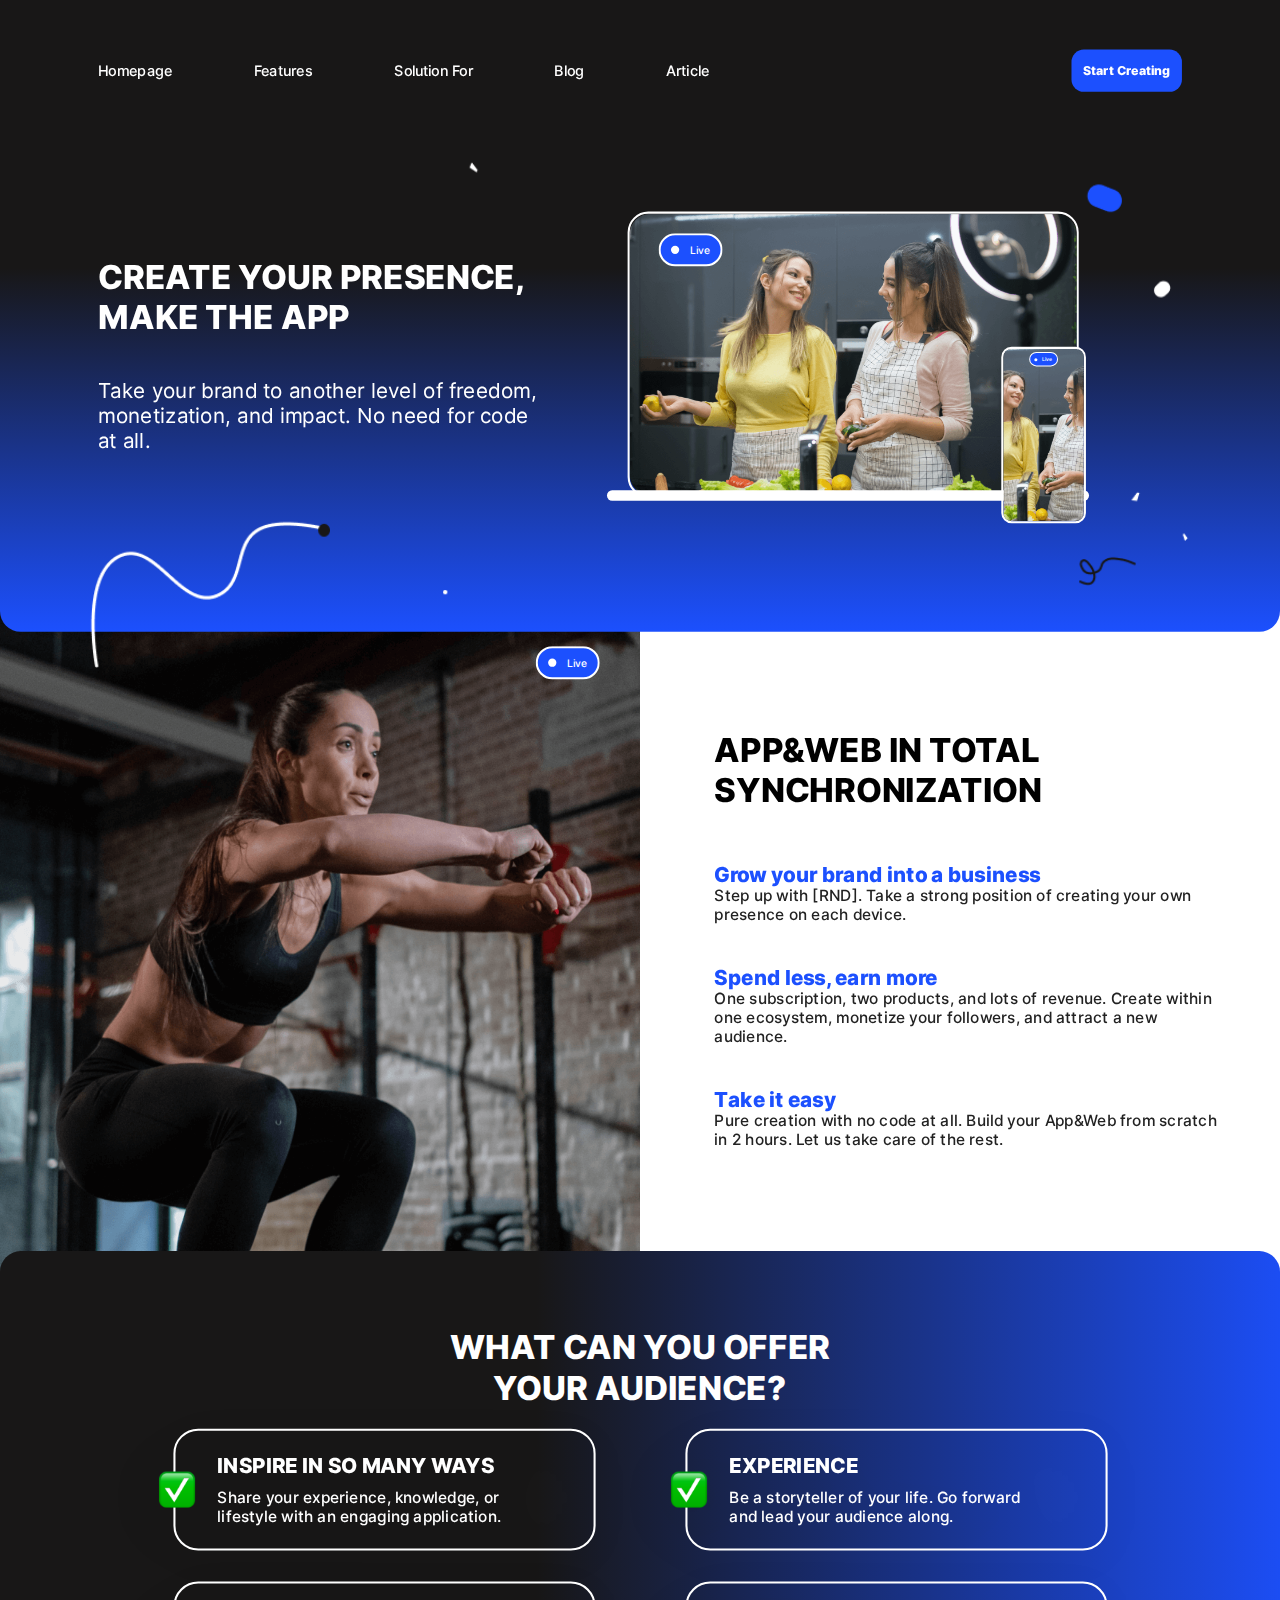
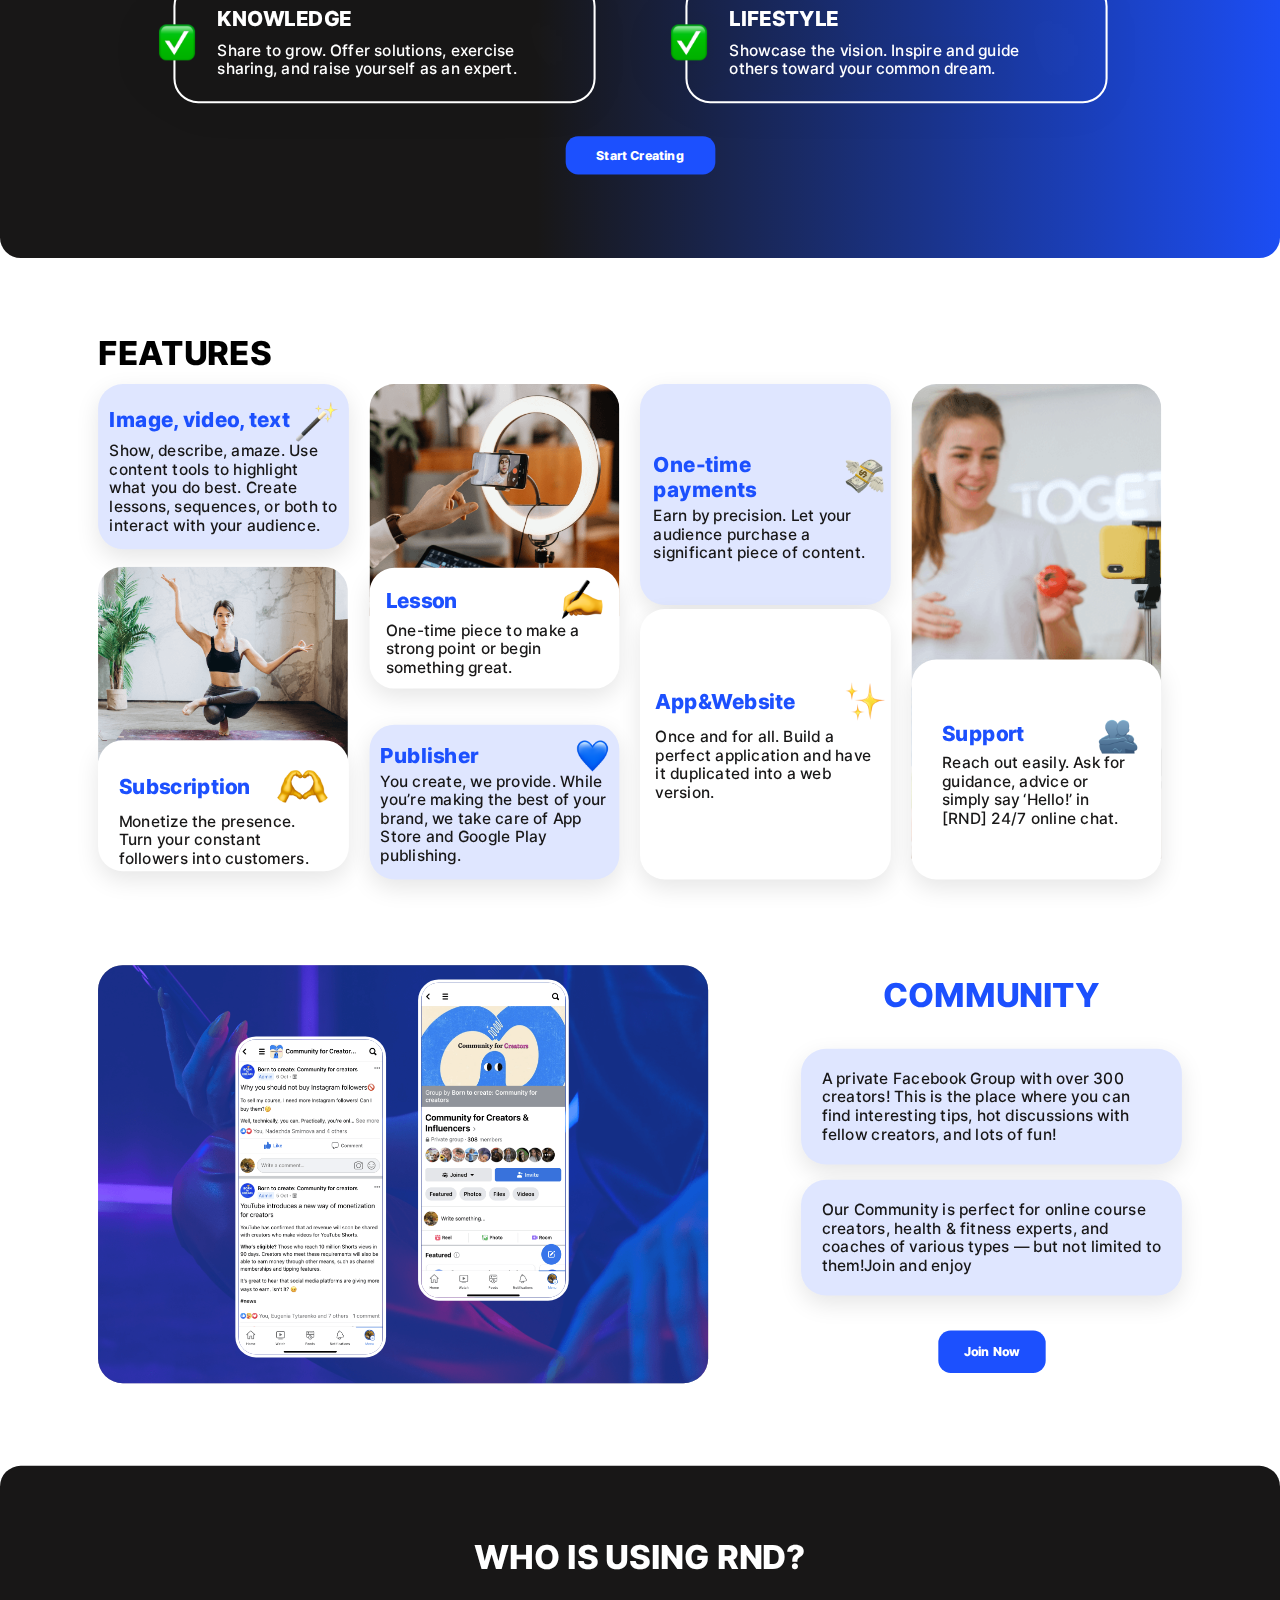
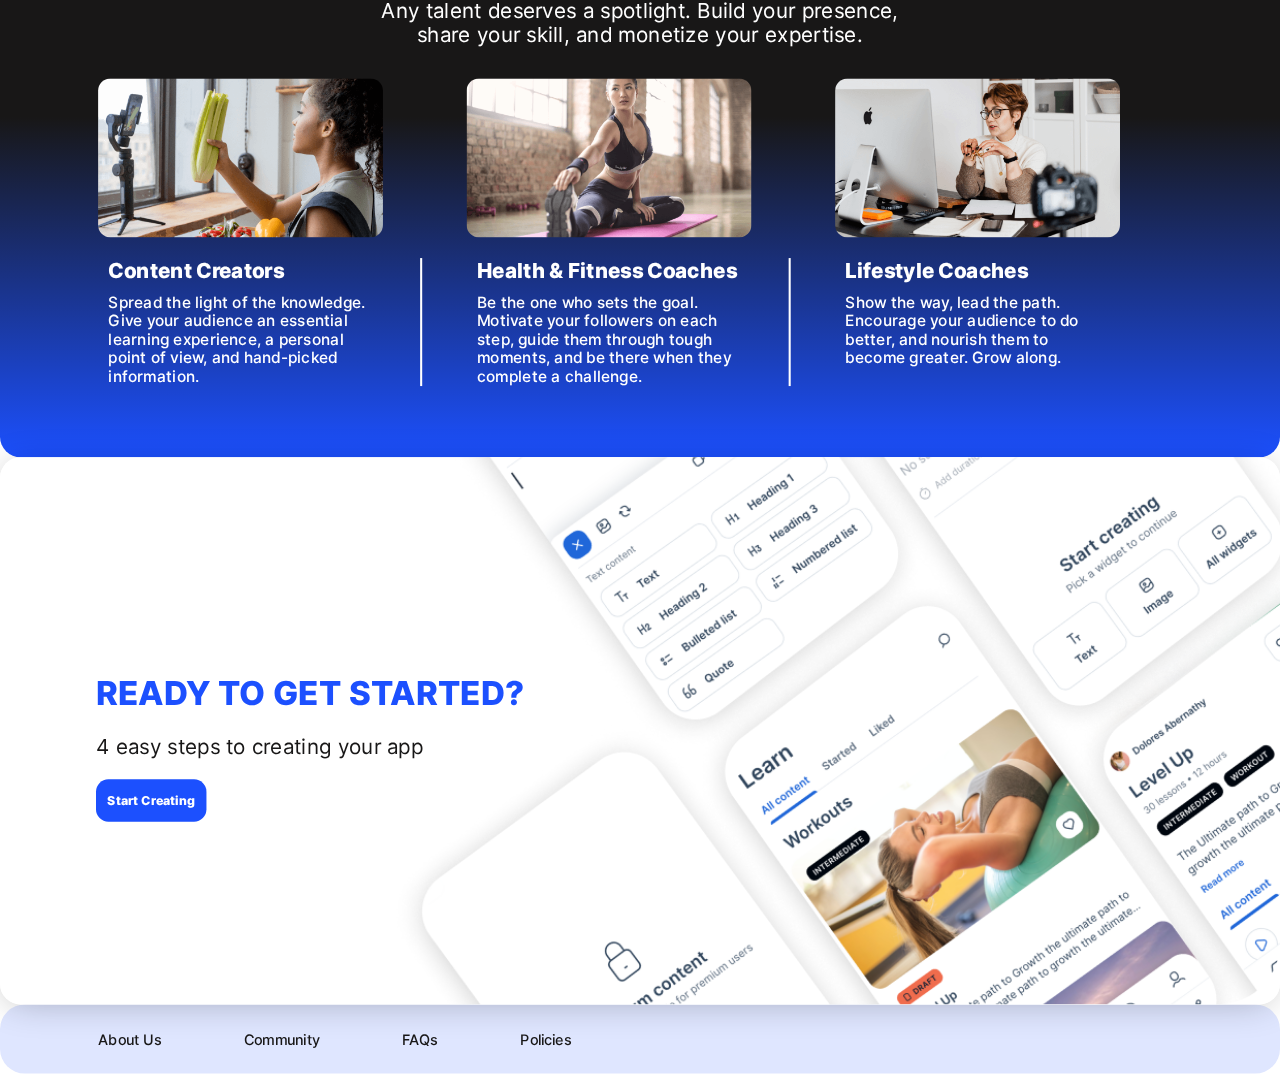
==== index.html @ a5a44b61 "sss" ====
<!DOCTYPE html>
<html lang="en">
<head>
    <meta charset="UTF-8">
    <meta http-equiv="X-UA-Compatible" content="IE=edge">
    <meta name="viewport" content="initial-scale=1, maximum-scale=1, user-scalable=no">
    <link rel="stylesheet" href="style/reset.css">
    <link rel="stylesheet" href="style/style.min.css">
    <title>Create your presence</title>
</head>
<body class="body">
    <div class="wrapper">
        <header>
            <ul>
                <li>
                    <a href="#">Homepage</a>
                </li>
                <li>
                    <a href="appBuilder.html">Features</a>
                </li>
                <li>
                    <a href="#">Solution For</a>
                </li>
                <li>
                    <a href="blog.html">Blog</a>
                </li>
                <li>
                    <a href="article.html">Article</a>
                </li>
            </ul>
            <button>Start Creating</button>
        </header><!--Hader-->

        <div class="bunner">
            <div class="wrapperContainer">
                <div class="bunnerLeft">
                    <h1>Create your presence, make the app</h1>
                    <p>Take your brand to another level
                        of freedom, monetization, and impact. 
                        No need for code at all.
                    </p>
                </div>
                <div class="bunnerRight">
            </div>
                <div class="bunnerRightContainer">
                <div class="containerDesctop">
                        <img src="img/bunnerImgDesctop.png" alt="">
                        <p class="live"><span></span>Live</p>
                </div>
                    <div class="containerMobile">
                        <img src="img/bunnerImgMobile.png" alt="" class="imgMobile">
                        <p class="live"><span></span>Live</p>
                    </div>
                </div>
            </div>
        </div><!--Bunner-->

        <div class="AppWeb">
            <div class="AppWebLeft">
                <img src="img/AppWebImg.png" alt="App&Web in total synchronization">
                <p class="live"><span></span>Live</p>
            </div>
            <div class="AppWebRight">
                <h2>App&Web in total synchronization</h2>
                <div class="AppWebRightContainer">
                    <h3>Grow your brand into a business</h3>
                    <p>Step up with [RND]. Take a strong position
                    of creating your own presence on each device.</p>

                    <h3>Spend less, earn more</h3>
                    <p>One subscription, two products, and lots of revenue. Create within one ecosystem, monetize your followers, and attract a new audience.</p>

                    <h3>Take it easy</h3>
                    <p>Pure creation with no code at all. Build your App&Web from scratch in 2 hours. Let us take care of the rest.</p>
                </div>
            </div>
        </div><!--AppWeb-->

        <div class="offerAudience">
            <div class="wrapperContainer">
                <h2 class="whiteTittle">What can you offer your audience?</h2>
                <div class="offerAudienceContainer">
                    <div class="offerAudienceSection">
                        <h4>Inspire in so many ways</h4>
                        <p>Share your experience, knowledge,
                        or lifestyle with an engaging application.</p>
                    </div>
        
                    <div class="offerAudienceSection">
                        <h4>Experience</h4>
                        <p>Be a storyteller of your life. Go forward
                        and lead your audience along.</p>
                    </div>
        
                    <div class="offerAudienceSection">
                        <h4>Knowledge</h4>
                        <p>Share to grow. Offer solutions, exercise
                        sharing, and raise yourself as an expert.</p>
                    </div>
                    
                    <div class="offerAudienceSection">
                        <h4>Lifestyle</h4>
                        <p>Showcase the vision. Inspire and guide
                            others toward your common dream.</p>
                    </div>
                </div>
                <button class="offerAudienceBtn">Start Creating</button>
            </div>
        </div><!--Offer audience-->

        <div class="features">
            <div class="wrapperContainer">
                <h2>Features</h2>
                <div class="featuresContainer">
                    <div class="featuresSection featuresSection1">
                        <div class="featuresBlockTop">
                            <p>Image, video, text</p>
                            <p>Show, describe, amaze. Use content tools to highlight what you do best. Create lessons, sequences, or both to interact with your audience.</p>
                        </div>
                        <div class="featuresBlockBottom">
                            <img src="img/features1.png" alt="">
                            <div class="featuresBlockBottomText">
                                <p>Subscription</p>
                                <p>Monetize the presence. Turn your constant followers into customers.</p>
                            </div>
                        </div>
                    </div>
                    <div class="featuresSection featuresSection2">
                        <div class="featuresBlockBottom">
                            <img src="img/features2.png" alt="">
                            <div class="featuresBlockBottomText">
                                <p>Lesson</p>
                                <p> One-time piece to make a strong point or begin something great.</p>
                            </div>
                        </div>
                        <div class="featuresBlockTop">
                            <p>Publisher</p>
                            <p> You create, we provide. While you’re making the best of your brand, we take care of App Store and Google Play publishing.</p>
                        </div>
                    </div>
                    <div class="featuresSection featuresSection3">
                        <div class="featuresBlockTop">
                            <p>One-time payments</p>
                            <p>Earn by precision. Let your audience purchase a significant piece of content.</p>
                        </div>
                        <div class="featuresBlockTop">
                            <p>App&Website</p>
                            <p>Once and for all. Build a perfect application and have it duplicated into a web version.</p>
                        </div>
                    </div>
                    <div class="featuresSection featuresSection4">
                        <div class="featuresBlockBottom">
                            <img src="img/features3.png" alt="">
                            <div class="featuresBlockBottomText">
                                <p>Support</p>
                                <p> Reach out easily. Ask for guidance, advice or simply say ‘Hello!’ in [RND] 24/7 online chat.</p>
                            </div>
                        </div>
                    </div>
                </div>
            </div>
        </div><!--Features-->

        <div class="community">
            <div class="wrapperContainer">
                <div class="communityLeft">
                    <img src="img/Maskgroup.png" alt="">
                    <img src="img/Masgroup.png" alt="">
                </div>
                <div class="communityRight">
                    <h2 class="tittleBlue">
                        Community
                    </h2>
                    <p>A private Facebook Group with over 300 creators! This is the place where you can find interesting tips, hot discussions with fellow creators, and lots of fun!</p>
                    <p>Our Community is perfect for online course creators, health & fitness experts, and coaches of various types — but not limited to them!Join and enjoy</p>
                    <button>Join Now</button>
                </div>
            </div>
        </div><!--Community-->

        <div class="whoUsing">
            <div class="wrapperContainer">
                <h2 class="tittleWhite">Who is using RnD?</h2>
                <p>Any talent deserves a spotlight. Build your presence,
                    share your skill, and monetize your expertise.</p>
                <div class="whoUsingContainer">
                    <div class="whoUsingSection">
                        <img src="img/whoUsing1.png" alt="">
                        <div class="whoUsingSectionText">
                            <h5>Content Creators</h5>
                            <p>Spread the light of the knowledge. Give your audience an essential learning experience,  a personal point of view, and hand-picked information.</p>
                        </div>
                    </div>
        
                    <div class="whoUsingSection">
                        <img src="img/whoUsing2.png" alt="">
                        <div class="whoUsingSectionText">
                            <h5>Health & Fitness Coaches</h5>
                            <p> Be the one who sets the goal. Motivate your followers on each step, guide them through tough moments, and be there when they complete a challenge.</p>
                        </div>
                    </div>
        
                    <div class="whoUsingSection">
                        <img src="img/whoUsing3.png" alt="">
                        <div class="whoUsingSectionText">
                            <h5>Lifestyle Coaches</h5>
                            <p>Show the way, lead the path. Encourage your audience to do better, and nourish them to become greater. Grow along.</p>
                        </div>
                    </div>
                </div>
            </div>
        </div><!--Who using-->

        <div class="started">
            <div class="startedLeft">
                <h2 class="tittleBlue">Ready to get started?</h2>
                <p>4 easy steps to creating your app</p>
                <button class="startedBtn">Start Creating</button>
            </div>
            <div class="startedRight">
                <img src="img/startedBacground.png" alt="">
            </div>
        </div><!--Started-->
        
        <footer class="footer">
            <div class="wrapperContainer">
                <ul>
                    <li>
                        <a href="#">About Us</a>
                    </li>
                    <li>
                        <a href="#">Community</a>
                    </li>
                    <li>
                        <a href="#">FAQs</a>
                    </li>
                    <li>
                        <a href="#">Policies</a>
                    </li>
                </ul>
            </div>
        </footer><!--Footer-->
    </div>


    <script src="https://cdnjs.cloudflare.com/ajax/libs/jquery/3.6.0/jquery.min.js" ></script>
    <script>
        if ($(window).width() > 768) {
            $(window).resize(function () {
                calculateNewScale();
            });
            calculateNewScale();
            function calculateNewScale() {
                var percentageOn1 = $(window).width() / 1240;
                $(".wrapper").css({
                    "-moz-transform": "scale(" + percentageOn1 + ")",
                    "-webkit-transform": "scale(" + percentageOn1 + ")",
                    transform: "scale(" + percentageOn1 + ")",
                    "transform-origin": "left top",
                });
            }
        }

        if ($(window).width() < 768) {
        $(window).resize(function () {
            calculateNewScale();
        });
        calculateNewScale();
        function calculateNewScale() {
            var percentageOn1 = $(window).width() / 768;
            $(".wrapper").css({
                "-moz-transform": "scale(" + percentageOn1 + ")",
                "-webkit-transform": "scale(" + percentageOn1 + ")",
                transform: "scale(" + percentageOn1 + ")",
                "transform-origin": "left top",
            });
        }
        }
    </script>
</body>
</html>
---- style/style.min.css ----
.blogBunnerTittle .blogBunnerTittleContainer,.bunnerArticle .wrapperContainer .bunnerArticleBtn,.community .wrapperContainer,.footer ul,.footerBlog ul,.footerBuilder ul,.headerBuilder,.headerBuilder ul,header,header ul{align-items:center;display:flex}.bodyActive,.started{overflow:hidden}@font-face{font-family:Inter-Regular;src:url("../fonts/Inter-Regular.woff") format("woff"),url("../fonts/Inter-Regular.woff2") format("woff2"),url("../fonts/Inter-Regular.otf") format("opentype");font-weight:400;font-style:normal}@font-face{font-family:Inter-Medium;src:url("../fonts/Inter-Medium.woff") format("woff"),url("../fonts/Inter-Medium.woff2") format("woff2"),url("../fonts/Inter-Medium.otf") format("opentype");font-weight:500;font-style:normal}@font-face{font-family:Inter-ExtraBold;src:url("../fonts/Inter-ExtraBold.woff") format("woff"),url("../fonts/Inter-ExtraBold.woff2") format("woff2"),url("../fonts/Inter-ExtraBold.otf") format("opentype");font-weight:800;font-style:normal}.wrapper{width:1240px;height:1240px;position:relative}.wrapperContainer{max-width:1050px;margin:0 auto}.footer{padding:25px 0;width:100%;background:#dfe6ff;border-radius:24px;box-sizing:border-box}.footer ul li,.footerBuilder ul li,.headerBuilder ul li,header ul li{margin-right:79px}.footer ul li a,.footerBuilder ul li a{font-family:Inter-Medium;font-size:14px;line-height:17px;color:#181717;text-decoration:none}.headerBuilder,header{position:absolute;top:48px;left:50%;transform:translateX(-50%);justify-content:space-between;z-index:20;width:1050px;max-width:1050px;min-width:1050px}.alsoLikeContainer .alsoLikeSection:last-child,.blogBunnerBottomContainerBtn button:last-child,.blogHeader .wrapperContainer ul li:last-child,.bunnerArticle .wrapperContainer .bunnerArticleBtn button:last-child,.headerArticle .wrapperContainer ul li:last-child,.headerBuilder ul li:last-child,.letUsContainer .letUsSection:last-child,.technologyConatiner:last-child,header ul li:last-child{margin-right:0}.blogHeader .wrapperContainer ul li a,.headerArticle .wrapperContainer ul li a,.headerBuilder ul li a,header ul li a{font-family:Inter-Medium;font-size:14px;line-height:17px;color:#fff;text-decoration:none}.headerBuilder button,header button{font-family:Inter-ExtraBold;font-size:12px;line-height:15px;color:#fff;background:#1c50fe;border-radius:12px;padding:13px 11px;border:none}.bunner{padding:205px 0 130px;box-sizing:border-box;background:linear-gradient(180deg,#181717 42.47%,#1c50fe 100%);border-radius:0 0 20px 20px;position:relative}.bunner .wrapperContainer{display:flex;align-items:center;justify-content:space-between;position:relative;z-index:2}.bunner::after{content:"";background:url(../img/Frame.png) center/contain no-repeat;position:absolute;top:157px;left:0;width:100%;height:80%;z-index:1}h1{font-family:Inter-ExtraBold;font-size:32px;line-height:39px;text-transform:uppercase;color:#fff;margin-bottom:40px}.bunnerLeft{width:100%}.bunnerLeft p{font-family:Inter-Regular;font-size:20px;line-height:24px;color:#fff}.bunnerRight{width:40%}.bunnerRightContainer{position:relative;border:2px solid #fff;border-radius:20px;left:-100px}.bunnerRightContainer .containerDesctop{height:100%;width:433px}.bunnerRightContainer .containerDesctop img{max-width:100%;min-width:100%;border-radius:20px}.bunnerRightContainer .containerDesctop .live{position:absolute;top:19px;left:28px;background:#1c50fe;border:2px solid #fff;border-radius:18px;padding:8px 10px;display:flex;align-items:center;font-family:Inter-Medium;font-size:10px;line-height:12px;color:#fff}.AppWeb .AppWebLeft .live span,.bunnerRightContainer .containerDesctop .live span{display:flex;width:8px;height:8px;border-radius:50%;background:#fff;cursor:pointer;box-shadow:0 0 0 rgba(255,255,255,.9);-webkit-animation:2s infinite pulse;animation:2s infinite pulse;margin-right:10px}.AppWeb .AppWebLeft::after,.bunnerRightContainer .containerDesctop::after{content:"";position:absolute;left:-5%;bottom:-5px;width:467px;height:10px;background:#fff;border-radius:20px;display:flex}.AppWeb .AppWebLeft .live,.containerMobile .live{background:#1c50fe;display:flex;font-family:Inter-Medium;color:#fff;position:absolute}@-webkit-keyframes pulse{0%{-webkit-box-shadow:0 0 0 0 rgba(255,255,255,.9)}70%{-webkit-box-shadow:0 0 0 10px rgba(255,255,255,0)}100%{-webkit-box-shadow:0 0 0 0 rgba(255,255,255,0)}}@keyframes pulse{0%{box-shadow:0 0 0 0 rgba(255,255,255,.9)}70%{box-shadow:0 0 0 10px rgba(255,255,255,0)}100%{box-shadow:0 0 0 0 rgba(255,255,255,0)}}.containerMobile{border-radius:18px;position:absolute;bottom:-3vh;right:-2%}.containerMobile img{width:78px;height:167px;border:2px solid #fff;border-radius:10px}.containerMobile .live{top:5px;left:50%;transform:translateX(-50%);border:1px solid #fff;border-radius:8px;padding:3px 4px;align-items:center;font-size:5px;line-height:6px}.containerMobile .live span{display:flex;width:3px;height:3px;border-radius:50%;background:#fff;cursor:pointer;box-shadow:0 0 0 rgba(255,255,255,.9);-webkit-animation:2s infinite pulse;animation:2s infinite pulse;margin-right:5px}.AppWeb .AppWebRight h2,.offerAudience .whiteTittle{font-size:32px;line-height:39px;text-transform:uppercase}.AppWeb{display:flex;align-items:flex-start;position:relative;top:-20px;z-index:-1;height:600px}.AppWeb .AppWebLeft{width:50%;position:relative}.AppWeb .AppWebLeft img{height:900px;max-width:100%}.AppWeb .AppWebLeft .live{top:34px;right:39px;border:2px solid #fff;border-radius:18px;padding:8px 10px;align-items:center;font-size:10px;line-height:12px}.AppWeb .AppWebRight{width:50%;padding:115px 50px 80px 72px;box-sizing:border-box;max-width:100%}.AppWeb .AppWebRight h2{font-family:Inter-ExtraBold;color:#000;margin-bottom:50px}.AppWeb .AppWebRight .AppWebRightContainer h3{font-family:Inter-ExtraBold;color:#1c50fe;font-size:20px;line-height:24px;margin-bottom:0}.AppWeb .AppWebRight .AppWebRightContainer p{font-family:Inter-Medium;font-size:15px;line-height:18px;margin-bottom:40px}.offerAudience{background:linear-gradient(90deg,#181717 41.9%,#1c50fe 102.81%);border-radius:20px;position:relative;z-index:1;padding:74px 0 81px;box-sizing:border-box;margin-bottom:73px}.bunnerArticle .wrapperContainer,.bunnerBuilder .wrapperContainer,.offerAudience .wrapperContainer,.whoUsing .wrapperContainer{display:flex;flex-direction:column;align-items:center}.offerAudience .whiteTittle{font-family:Inter-ExtraBold;text-align:center;color:#fff;margin-bottom:20px;max-width:40%}.offerAudienceContainer{display:flex;align-items:center;justify-content:space-between;flex-wrap:wrap;max-width:905px;margin-bottom:32px}.offerAudienceContainer .offerAudienceSection{max-width:409px;border:2px solid #fff;filter:drop-shadow(0px 8px 23px rgba(0, 0, 0, .1));border-radius:24px;padding:22px 67px 22px 41px;box-sizing:border-box;margin-bottom:30px;position:relative}.offerAudienceContainer .offerAudienceSection h4{font-family:Inter-ExtraBold;font-size:20px;line-height:24px;text-transform:uppercase;color:#fff;margin-bottom:10px}.offerAudienceContainer .offerAudienceSection p{font-family:Inter-Medium;font-size:15px;line-height:18px;color:#fff}.offerAudienceContainer .offerAudienceSection::after{content:"";background:url(../img/icon.png) 0 0/contain no-repeat;width:35px;height:35px;position:absolute;left:-16px;top:50%;transform:translateY(-50%)}.articleFlexRight ul li:last-child,.customizationRight p:last-child,.offerAudienceContainer .offerAudienceSection:nth-of-type(3),.offerAudienceContainer .offerAudienceSection:nth-of-type(4),.paymentLeftContainer p:last-child{margin-bottom:0}.offerAudienceBtn{background:#1c50fe;border-radius:12px;margin:0 auto;padding:11px 30px;font-size:12px;line-height:15px;color:#fff;font-family:Inter-ExtraBold;border:none}.communityRight .tittleBlue,.features h2,.whoUsing .wrapperContainer .tittleWhite{font-size:32px;line-height:39px;text-transform:uppercase}.featuresSection1 .featuresBlockTop,.featuresSection2 .featuresBlockTop{padding:14px 9px 14px 11px;border-radius:24px}.features h2{font-family:Inter-ExtraBold;color:#000;margin-bottom:10px}.featuresContainer{display:flex;align-items:flex-start;justify-content:space-between;height:480px}.customizationRight h3,.featuresSection .featuresBlockTop p:first-of-type,.paymentLeftContainer h3{font-family:Inter-ExtraBold;font-size:20px;line-height:24px;color:#1c50fe}.bunnerBuilder .wrapperContainer .bunnerPosition .bunnerPositionContainer p,.communityRight p,.featuresSection .featuresBlockTop p:nth-of-type(2),.featuresSection1 .featuresBlockBottom .featuresBlockBottomText p:nth-of-type(2),.featuresSection2 .featuresBlockBottom .featuresBlockBottomText p:nth-of-type(2),.featuresSection4 .featuresBlockBottom .featuresBlockBottomText p:nth-of-type(2){font-family:Inter-Medium;font-size:15px;line-height:18px;color:#181717}.featuresSection1{display:flex;flex-direction:column;width:24%;margin-right:20px;min-height:460px;height:100%}.featuresSection1 .featuresBlockTop{background:#dfe6ff;box-shadow:0 8px 23px rgba(0,0,0,.1);margin-bottom:17px}.featuresSection1 .featuresBlockTop p:first-of-type,.featuresSection2 .featuresBlockTop p:first-of-type{display:flex;align-items:center;justify-content:space-between}.featuresSection1 .featuresBlockTop p:first-of-type:after{content:"";background:url(../img/image1.png) 0 0/contain no-repeat;width:43px;height:42px}.alsoLike,.featuresSection1 .featuresBlockBottom{position:relative}.featuresSection1 .featuresBlockBottom img,.featuresSection2 .featuresBlockBottom img{max-width:100%;height:100%;-o-object-fit:cover;object-fit:cover;border-radius:24px 24px 0 0}.featuresSection1 .featuresBlockBottom .featuresBlockBottomText{padding:20px 20px 3px;background:#fff;box-shadow:0 8px 23px rgba(0,0,0,.1);border-radius:24px;position:absolute;bottom:-107px;left:0;z-index:1}.featuresSection1 .featuresBlockBottom .featuresBlockBottomText p:first-of-type,.featuresSection2 .featuresBlockBottom .featuresBlockBottomText p:first-of-type,.featuresSection4 .featuresBlockBottom .featuresBlockBottomText p:first-of-type{font-family:Inter-ExtraBold;font-size:20px;line-height:24px;color:#1c50fe;display:flex;justify-content:space-between;align-items:center}.featuresSection1 .featuresBlockBottom .featuresBlockBottomText p:first-of-type::after{content:"";background:url(../img/image2.png) 0 0/contain no-repeat;width:50px;height:50px}.featuresSection2,.featuresSection3,.featuresSection4{display:flex;flex-direction:column;justify-content:inherit;width:24%;margin-right:20px;min-height:460px;height:100%}.featuresSection2 .featuresBlockBottom{position:relative;margin-bottom:17px}.featuresSection2 .featuresBlockBottom .featuresBlockBottomText{padding:11px 16px;background:#fff;box-shadow:0 8px 23px rgba(0,0,0,.1);border-radius:24px;position:absolute;bottom:-70px;left:0;z-index:1}.communityRight p,.featuresSection2 .featuresBlockTop,.featuresSection3 .featuresBlockTop:first-of-type{background:#dfe6ff;box-shadow:0 8px 23px rgba(0,0,0,.1)}.featuresSection2 .featuresBlockBottom .featuresBlockBottomText p:first-of-type::after{content:"";background:url(../img/image3.png) 0 0/contain no-repeat;width:40px;height:41px}.featuresSection2 .featuresBlockTop p:first-of-type::after{content:"";background:url(../img/image4.png) 0 0/contain no-repeat;width:33px;height:32px}.featuresSection3 .featuresBlockTop:first-of-type{padding:66px 7px 36px 13px;border-radius:24px}.featuresSection3 .featuresBlockTop:first-of-type p,.featuresSection3 .featuresBlockTop:nth-of-type(2) p{display:flex;justify-content:space-between;align-items:center;margin-bottom:5px}.featuresSection3 .featuresBlockTop:first-of-type p:nth-of-type(1)::after{content:"";background:url(../img/image5.png) 0 0/contain no-repeat;width:39px;height:39px}.featuresSection3 .featuresBlockTop:nth-of-type(2){padding:69px 5px 70px 15px;background:#fff;box-shadow:0 8px 23px rgba(0,0,0,.1);border-radius:24px}.featuresSection3 .featuresBlockTop:nth-of-type(2) p:first-of-type::after{content:"";background:url(../img/image6.png) 0 0/contain no-repeat;width:40px;height:41px}.featuresSection4 .featuresBlockBottom{position:relative;min-height:460px;margin-bottom:17px}.featuresSection4 .featuresBlockBottom img{min-height:360px;max-width:100%;height:100%;-o-object-fit:cover;object-fit:cover;border-radius:24px 24px 0 0}.featuresSection4 .featuresBlockBottom .featuresBlockBottomText{padding:53px 23px 50px 30px;background:#fff;box-shadow:0 8px 23px rgba(0,0,0,.1);border-radius:24px;position:absolute;bottom:-20px;left:0;z-index:1}.featuresSection4 .featuresBlockBottom .featuresBlockBottomText p:first-of-type::after{content:"";background:url(../img/image7.png) 0 0/contain no-repeat;width:38px;height:38px}.community{margin-top:83px;margin-bottom:80px}.community .wrapperContainer .communityLeft{width:591px;background:url(../img/img.png) center/cover no-repeat;height:405px;position:relative;border-radius:24px;margin-right:90px}.community .wrapperContainer .communityLeft::after{content:"";border-radius:24px;background:rgba(28,80,254,.5);position:absolute;left:0;right:0;top:0;bottom:0;width:100%;height:100%;z-index:0}.community .wrapperContainer .communityLeft img{position:absolute;width:140px;height:305px;border:3px solid #fff;border-radius:20px;z-index:1}.community .wrapperContainer .communityLeft img:first-of-type{left:133px;bottom:25px}.community .wrapperContainer .communityLeft img:nth-of-type(2){left:310px;bottom:80px}.communityRight{width:369px;display:flex;flex-direction:column;align-items:center}.communityRight .tittleBlue{font-family:Inter-ExtraBold;color:#1c50fe;margin-bottom:32px;text-align:center}.communityRight p{border-radius:24px;padding:20px}.communityRight p:first-of-type{margin-bottom:15px}.communityRight button{margin-top:34px;font-family:Inter-ExtraBold;background:#1c50fe;border-radius:12px;padding:13px 25px;font-size:12px;line-height:15px;color:#fff;border:none}.whoUsing{padding:69px 83px;background:linear-gradient(180deg,#181717 42.47%,#1c50fe 100%);border-radius:20px}.whoUsing .wrapperContainer .tittleWhite{font-family:Inter-ExtraBold;text-align:center;color:#fff;margin-bottom:20px}.whoUsing .wrapperContainer p{font-family:Inter-Regular;font-size:20px;line-height:24px;text-align:center;color:#fff;width:50%}.whoUsingContainer{margin-top:30px;display:flex;max-width:100%;align-items:baseline;justify-content:space-between}.whoUsingContainer .whoUsingSection:nth-of-type(3) .whoUsingSectionText{border:none}.whoUsingContainer .whoUsingSection{width:32%}.whoUsingContainer .whoUsingSection .whoUsingSectionText{border-right:2px solid #fff;display:flex;flex-direction:column;align-items:flex-start;width:93%}.whoUsingContainer .whoUsingSection img{max-width:276px;width:100%;border-radius:12px;margin-bottom:20px}.whoUsingContainer .whoUsingSection h5{font-family:Inter-ExtraBold;padding-left:10px;font-size:20px;line-height:24px;color:#fff;margin-bottom:10px}.whoUsingContainer .whoUsingSection p{font-family:Inter-Medium;padding-left:10px;font-size:15px;line-height:18px;color:#fff;text-align:left;width:80%}@media (max-width:768px){.wrapper{width:768px;height:768px}.wrapper .wrapperContainer{max-width:90%;margin:0 auto}.footer ul li{margin-right:30px}.footer ul li a{font-size:32px;line-height:39px}header{width:100%;max-width:90%;min-width:90%}header ul li{margin-right:20px}header ul li a{font-size:22px;line-height:25px}.bunner .wrapperContainer .bunnerLeft p,.whoUsing .wrapperContainer p,h1{width:80%}.bunner{padding:150px 0}.bunner .wrapperContainer,.community,.offerAudienceContainer,.whoUsingContainer{flex-direction:column}.bunner .wrapperContainer .bunnerLeft{text-align:center;display:flex;flex-direction:column;align-items:center}h1{text-align:center}.bunnerRightContainer{top:50px;left:0}.AppWebLeft{display:none}.AppWebRight{background:url(../img/AppWebImg.png) top/cover no-repeat;width:100%!important;padding-bottom:100px}.AppWebRight h2{color:#fff}.AppWebRightContainer{background:rgba(255,255,255,.5);padding:16px;border-radius:36px;margin:0 auto 50px}.AppWeb{height:-webkit-max-content;height:-moz-max-content;height:max-content}.offerAudienceContainer .offerAudienceSection{max-width:100%;min-width:100%}.offerAudience{top:-50px;margin-bottom:0}.offerAudience .whiteTittle{max-width:80%}.offerAudienceContainer .offerAudienceSection:nth-of-type(3){margin-bottom:30px}.featuresContainer{flex-wrap:wrap;height:100%}.featuresContainer .featuresSection{width:45%}.featuresContainer .featuresSection1 .featuresBlockBottom .featuresBlockBottomText{bottom:-30px}.featuresContainer .featuresSection1 .featuresBlockBottom img,.featuresContainer .featuresSection2 .featuresBlockBottom img,.featuresContainer .featuresSection4 .featuresBlockBottom img{border-radius:24px}.featuresContainer .featuresSection2 .featuresBlockBottom .featuresBlockBottomText,.featuresContainer .featuresSection4 .featuresBlockBottom .featuresBlockBottomText{bottom:0}.featuresContainer .featuresSection2{min-height:420px}.communityLeft{width:100%!important;margin-right:15px}.communityRight{width:100%}.community .wrapperContainer .communityLeft img{width:100px;height:200px}.community .wrapperContainer .communityLeft img:first-of-type{left:15px;bottom:25px}.community .wrapperContainer .communityLeft img:nth-of-type(2){left:180px;bottom:175px}.whoUsing{padding:50px 0}.whoUsingContainer .whoUsingSection{width:100%;margin-bottom:32px;text-align:center}.whoUsingContainer .whoUsingSection .whoUsingSectionText{width:100%;text-align:center;align-items:center;border-right:none}}.started{display:flex;align-items:center;width:100%;max-width:100%;background:linear-gradient(180deg,#fff 0,#fff 100%);border-radius:20px;box-shadow:-1px 3px 36px -8px rgba(0,0,0,.3);position:relative}.blogBunner .wrapperContainer,.blogBunnerTittle,.startedLeft,.technology .wrapperContainer{flex-direction:column;display:flex}.startedLeft{padding:209px 0 177px 93px;width:50%;box-sizing:border-box;position:relative;z-index:2}.startedLeft h2{font-family:Inter-ExtraBold;font-size:32px;line-height:39px;text-transform:uppercase;color:#1c50fe;margin-bottom:20px}.startedLeft p{font-size:20px;line-height:24px;color:#181717;font-family:Inter-Regular;margin-bottom:20px}.startedLeft button{font-family:Inter-ExtraBold;font-size:12px;line-height:15px;color:#fff;background:#1c50fe;border-radius:12px;padding:13px 11px;border:none;width:-webkit-max-content;width:-moz-max-content;width:max-content}.startedRight{width:50%;min-height:100%;position:absolute;bottom:0;left:0;z-index:1}.startedRight img{-o-object-fit:cover;object-fit:cover;-o-object-position:center;object-position:center}@media (max-width:768px){.startedLeft{padding:100px 0 100px 30px;width:100%}.startedRight{left:-50%;opacity:.5}}.blogHeader,.headerArticle{background:0 0}.blogHeader .wrapperContainer,.headerArticle .wrapperContainer{display:flex;align-items:center;justify-content:space-between;position:absolute;left:50%;top:27px;transform:translateX(-50%);width:100%}.blogBunner .wrapperContainer .blogBunnerTop,.blogHeader .wrapperContainer ul,.headerArticle .wrapperContainer ul{display:flex}.blogHeader .wrapperContainer ul li,.headerArticle .wrapperContainer ul li{margin-right:65px}.blogHeader .wrapperContainer button,.headerArticle .wrapperContainer button{font-family:Inter-ExtraBold;font-size:12px;line-height:15px;color:#fff;background:#181717;border-radius:12px;padding:13px 11px;border:none}.blogBunner{background:#1c50fe;padding-top:140px;padding-bottom:75px}.blogBunner .wrapperContainer .blogBunnerTop .blogBunnerTittle{width:49%;margin-right:27px;display:flex;flex-direction:column}.blogBunner .wrapperContainer .blogBunnerTop>img{width:49%;max-width:100%}.blogBunnerTittle h1{font-family:Inter-ExtraBold;font-size:55px;line-height:99%;text-transform:uppercase;color:#dfe6ff}.blogBunnerTittle p{font-family:Inter-Regular;font-size:20px;line-height:24px;color:#fff;margin-bottom:22px}.blogBunnerTittle .blogBunnerTittleContainer p{font-family:Inter-Medium;font-size:15px;line-height:18px;color:#fff;margin-bottom:0}.blogBunnerTittle .blogBunnerTittleContainer p:nth-of-type(2){margin-left:auto}.chat{border:none;background:0 0;font-size:15px;line-height:18px;color:#fff;display:flex;align-items:center;margin-left:10px}.chat::before{content:"";background:url(../img/chat.png) center/contain no-repeat;width:19px;height:19px;display:flex;margin-right:5px}.blogBunnerBottom{display:flex;align-items:center;margin-top:57px}.blogBunnerBottom p{font-family:Inter-Medium;font-size:20px;line-height:24px;color:#dfe6ff;margin-right:150px;padding:10px 0 10px 10px;border-left:2px solid #dfe6ff;width:5%}.blogBunnerBottomContainerBtn button,.bunnerArticle .wrapperContainer .bunnerArticleBtn button{font-family:Inter-Medium;font-size:20px;line-height:24px;color:#fff;border:2px solid #fff;border-radius:12px;padding:12px 26px;margin-right:18px;background:0 0}.blogBunnerBottomContainerBtn button:hover,.bunnerArticle .wrapperContainer .bunnerArticleBtn button:hover{background:#181717;border:2px solid #181717}.technology{margin-top:75px}.tourism{margin-top:140px}.technologyTittleContainer{display:flex;justify-content:space-between;align-items:flex-end}.technologyTittleContainer h2{font-family:Inter-ExtraBold;font-size:61px;line-height:99%;text-transform:uppercase;color:#1c50fe}.technologyTittleContainer button{font-family:Inter-Medium;font-size:20px;line-height:24px;color:#181717;background:0 0;border:none;display:flex;align-items:center}.mainArticleTop .wrapperContainer .breadCrumbs a:nth-of-type(2),.technologyTittleContainer button svg{margin-left:5px}.technologyContant{margin-top:40px;display:flex}.technologyConatiner{width:349px;margin-right:43px}.technologyConatiner img{max-width:100%;margin-bottom:30px}.mainArticleCenter .wrapperContainer h3,.technologyConatiner h3{font-family:Inter-ExtraBold;font-size:25px;line-height:30px;color:#181717;margin-bottom:20px}.mainArticleCenter .wrapperContainer .mainArticleCenterFlex .mainContainer p,.technologyConatiner p{font-family:Inter-Regular;font-size:20px;line-height:24px;color:#181717}.technologyConatinerText{margin-top:30px}.technologyConatinerText p{font-family:Inter-Medium;font-size:15px;line-height:18px;color:#181717;margin-bottom:10px}.technologyConatinerText .chat{color:#181717;margin-left:0}.blogForm{background:#dfe6ff;padding:75px 0;margin-top:70px}.blogForm .wrapperContainer{max-width:666px;margin:0 auto}.blogForm .wrapperContainer h2{font-family:Inter-ExtraBold;font-size:61px;line-height:99%;text-align:center;text-transform:uppercase;color:#181717;margin-bottom:40px}.blogForm .wrapperContainer form{width:100%;height:52px;display:flex;position:relative}.blogForm .wrapperContainer form input{background:#f3f3f1;border-radius:12px 13px 13px 12px;height:52px;font-size:20px;line-height:24px;color:#b5b0b0;padding-left:28px;border:none;width:100%}.blogForm .wrapperContainer form input:nth-of-type(2){position:absolute;top:1px;right:0;background:#1c50fe;border-radius:12px;width:210px;height:52px;font-size:20px;line-height:24px;display:flex;align-items:center;justify-content:center;color:#f5f2e1;padding-left:0}.blogForm .wrapperContainer form input::-moz-placeholder{font-size:20px;line-height:24px;color:#b5b0b0}.blogForm .wrapperContainer form input:-ms-input-placeholder{font-size:20px;line-height:24px;color:#b5b0b0}.blogForm .wrapperContainer form input::placeholder{font-size:20px;line-height:24px;color:#b5b0b0}.footerBlog{background:#181717;padding:52px 0}.footerBlog ul li{margin-right:41px}.footerBlog ul li a{font-family:Inter-Regular;font-size:20px;line-height:24px;color:#fff;text-decoration:none}@media (max-width:576px){.footer{height:100px;padding:16px}.AppWeb .AppWebRight .AppWebRightContainer h3,.headerBuilder button,.offerAudienceContainer .offerAudienceSection h4,header button{font-size:28px;line-height:32px}.containerMobile{bottom:-2vh;right:-4%}.containerMobile img{max-width:100%;min-width:100%}h1{font-size:40px}.containerDesctop .live{font-size:14px;padding:10px}.containerDesctop .live span{margin-right:10px}.AppWeb .AppWebLeft{height:100%;min-height:100%;opacity:1}.AppWeb .AppWebRight{padding:100px 2vw}.AppWeb .AppWebRight h2{font-size:30px;line-height:35px;color:#fff}.AppWeb .AppWebRight .AppWebRightContainer p{font-size:20px;line-height:24px;color:#fff}.offerAudience{padding:50px 25px!important}.communityRight .tittleBlue,.offerAudience .whiteTittle,.startedLeft h2,.whoUsing .tittleWhite{font-size:30px;line-height:35px}.offerAudienceContainer{margin-bottom:20px}.offerAudienceContainer .offerAudienceSection{padding:20px 20px 20px 40px!important}.offerAudienceContainer .offerAudienceSection p,.whoUsing>p{font-size:20px;line-height:24px}.communityRight button,.offerAudienceBtn{padding:23px;font-size:25px;line-height:30px}.offerAudienceContainer .offerAudienceSection::after{width:30px;height:30px;left:-15px}.community{padding:0 16px!important}.community .wrapperContainer{flex-direction:column}.communityRight{margin:50px 0 0!important;padding:0 16px;box-sizing:border-box}.communityRight p{font-size:20px;width:90%}.community{margin-top:30px;margin-bottom:0}.community .communityLeft{height:300px!important;margin-bottom:0;margin-right:0!important}.community .communityLeft img{height:100%;width:100%;-o-object-fit:cover;object-fit:cover;border:none}.community .communityLeft img:first-of-type{left:200px!important;top:50%;width:115px;height:250px;bottom:auto!important;transform:translateY(-50%)}.community .communityLeft img:nth-of-type(2){right:160px!important;top:50%;width:115px;height:250px;bottom:auto!important;left:auto!important;transform:translateY(-50%)}.whoUsing .whoUsingContainer .whoUsingSection,.whoUsing>p{margin-bottom:32px;width:100%}.whoUsing{margin-top:50px;padding:50px 16px}.whoUsing .whoUsingContainer{flex-direction:column;width:100%}.whoUsing .whoUsingContainer .whoUsingSection img{max-width:100%;margin-bottom:16px}.whoUsing .whoUsingContainer .whoUsingSection .whoUsingSectionText h5{padding-left:0;font-size:28px;line-height:32px}.whoUsing .whoUsingContainer .whoUsingSection .whoUsingSectionText p{padding-left:0;font-size:20px;line-height:24px;width:100%;text-align:center}.startedLeft{padding:100px 16px}.startedLeft p{font-size:16px;line-height:18px}.startedBtn{padding:16px!important;font-size:25px!important;line-height:30px!important}}.bunnerBuilder .wrapperContainer h1,.customizationRight h2{font-family:Inter-ExtraBold;font-size:32px;line-height:39px;text-transform:uppercase}.bunnerBuilder{background:url(../img/bunnerBuilder.png) center/cover no-repeat;padding:320px 0 206px;position:relative}.bunnerBuilder::after{content:"";background:url(../img/Frame2.png) center/contain no-repeat;position:absolute;bottom:-40px;left:-30px;width:1108px;height:308px;z-index:1}.bunnerBuilder .wrapperContainer h1{text-align:center;color:#fff;width:45%;margin-bottom:44px}.bunnerBuilder .wrapperContainer>p{font-family:Inter-Medium;font-size:20px;line-height:24px;text-align:center;color:#fff;width:60%}.bunnerBuilder .wrapperContainer .bunnerPosition{position:absolute;display:flex;bottom:-90px;left:50%;transform:translateX(-50%)}.bunnerBuilder .wrapperContainer .bunnerPosition .bunnerPositionContainer{background:#fff;width:280px;height:180px;margin-right:55px;box-shadow:0 8px 23px rgba(0,0,0,.1);border-radius:20px;display:flex;flex-direction:column;justify-content:center;padding:22px 28px;box-sizing:border-box}.bunnerBuilder .wrapperContainer .bunnerPosition .bunnerPositionContainer h3{font-family:Inter-ExtraBold;font-size:20px;line-height:24px;color:#1c50fe;margin-bottom:10px}.customization{margin-top:165px;margin-bottom:75px;padding-right:78px;display:flex;align-items:center}.customization .customizationLeft{width:620px;height:648px;background:url(../img/customization.png) center/cover no-repeat;position:relative;border-radius:20px;display:flex;align-items:center;justify-content:center;margin-right:72px}.customization .customizationLeft::after,.payment .paymentRight::after{content:"";display:flex;background:rgba(28,80,254,.5);border-radius:20px;width:100%;height:100%;position:absolute;left:0;top:0;z-index:1}.customization .customizationLeft img,.payment .paymentRight img{position:relative;z-index:2}.customizationRight{display:flex;flex-direction:column;width:470px}.customizationRight h2{color:#000;margin-bottom:47px}.customizationRight p,.paymentLeftContainer p{font-family:Inter-Medium;font-size:15px;line-height:18px;color:#181717;margin-bottom:30px}.letUs h2,.paymentLeft h2{font-family:Inter-ExtraBold;font-size:32px;line-height:39px;text-transform:uppercase}.letUs{background:#181717;border-radius:20px;padding:74px 147px;position:relative}.letUs::after{content:"";background:url(../img/Frame3.png) center/contain no-repeat;position:absolute;top:65px;left:0;width:1236px;height:585px;z-index:1}.letUsContainer,.payment .paymentRight,.supportContainer{position:relative;display:flex}.letUs h2{text-align:center;color:#fff;margin-bottom:120px}.letUsContainer{z-index:2}.letUsContainer .letUsSection{width:267px;height:222px;background:#fff;box-shadow:0 8px 23px rgba(0,0,0,.1);border-radius:36px;padding:47px 23px 0;margin-right:70px;box-sizing:border-box}.letUsContainer .letUsSection h3{font-family:Inter-ExtraBold;font-size:20px;line-height:52.52%;text-transform:uppercase;color:#1c50fe;margin-bottom:10px}.letUsContainer .letUsSection p{font-family:Inter-Medium;font-size:15px;line-height:18px;text-transform:uppercase;color:#181717}.payment{margin-top:150px;padding-left:61px;margin-bottom:73px;display:flex;align-items:center}.payment .paymentRight{width:479px;height:487px;background:url(../img/paymentImg.png) center/cover no-repeat;border-radius:20px;align-items:center;justify-content:center;margin-left:245px}.paymentLeft{display:flex;flex-direction:column;width:450px}.paymentLeft h2{color:#000;margin-bottom:30px}.paymentLeft p{font-family:Inter-Medium;font-size:20px;line-height:24px;color:#181717;margin-bottom:40px}.support{padding:74px 92px 74px 61px;margin-bottom:100px}.support h2{font-family:Inter-ExtraBold;font-size:32px;line-height:39px;text-transform:uppercase;color:#181717;margin-bottom:32px}.supportContainer .supportContainerLeft img,.supportContainer .supportContainerRight img{max-width:100%;margin-bottom:24px}.supportContainer .supportContainerLeft h3,.supportContainer .supportContainerRight h3{font-family:Inter-ExtraBold;font-size:20px;line-height:24px;color:#1c50fe;padding-left:50px}.supportContainer .supportContainerLeft p,.supportContainer .supportContainerRight p{font-family:Inter-Medium;font-size:15px;line-height:18px;color:#181717;margin-bottom:30px;padding-left:50px;width:50%}.supportContainerRight{position:absolute;right:0;top:200px;z-index:-1}.footerBuilder{background:#dfe6ff;border-radius:12px;padding:25px 0 25px 61px}.bunnerArticle{background:#1c50fe;padding-top:128px;padding-bottom:52px}.bunnerArticle .wrapperContainer h1{font-family:Inter-ExtraBold;font-size:55px;line-height:99%;text-align:center;text-transform:uppercase;color:#dfe6ff;margin-bottom:50px;width:50%}.mainArticleTop{padding:43px 0 71px}.mainArticleTop .wrapperContainer .breadCrumbs{display:flex;align-items:center;margin-bottom:34px}.mainArticleTop .wrapperContainer .breadCrumbs a{font-family:Inter-Regular;font-size:20px;line-height:24px;color:#181717;text-decoration:none}.mainArticleTop .wrapperContainer .breadCrumbs a:nth-of-type(3){font-family:Inter-Medium;font-size:20px;line-height:24px;color:#1c50fe;margin-left:5px}.mainArticleTop .wrapperContainer .breadCrumbs a:nth-of-type(3)::after{content:none}.mainArticleTop .wrapperContainer .breadCrumbs a::after{content:">";margin-left:5px}.articleFlex{display:flex;align-items:center;max-height:422px}.articleFlex .articleFlexLeft{width:552px;margin-right:24px}.articleFlex .articleFlexLeft img{max-width:100%;min-width:100%;-o-object-fit:cover;object-fit:cover;height:430px;border-radius:24px}.articleFlexRight{border:2px solid #1c50fe;border-radius:24px;width:552px;height:422px;padding:77px 43px 77px 70px;box-sizing:border-box;display:flex;flex-direction:column;align-items:flex-start}.articleFlexRight p{font-family:Inter-ExtraBold;font-size:25px;line-height:30px;color:#181717;margin-bottom:23px}.articleFlexRight ul li{margin-bottom:5px}.articleFlexRight ul li a{font-family:Inter-Regular;font-size:20px;line-height:24px;-webkit-text-decoration-line:underline;text-decoration-line:underline;color:#1c50fe;display:flex;align-items:center}.articleFlexRight ul li a:first-of-type,.articleFlexRight ul li a:nth-of-type(5){display:flex;align-items:flex-start!important}.articleFlexRight ul li a::before{content:"";display:flex;background:#181717;width:9px;height:9px;min-width:9px;min-height:9px;border-radius:50%;margin-right:10px;margin-top:5px}.mainArticleInfo{margin-top:22px;display:flex;align-items:center}.mainArticleInfo p:first-of-type{font-family:Inter-ExtraBold;font-size:15px;line-height:18px;color:#181717;margin-left:10px;margin-right:14px}.mainArticleInfo p:nth-of-type(2){font-family:Inter-Regular;font-size:15px;line-height:18px;color:#181717;margin-right:23px}.mainArticleInfo p:nth-of-type(3){font-family:Inter-Regular;font-size:15px;line-height:18px;color:#181717}.mainArticleCenter{margin-bottom:100px}.mainArticleCenter .wrapperContainer p{font-family:Inter-Regular;font-size:20px;line-height:30px;color:#181717}.mainArticleCenter .wrapperContainer>img{max-width:100%;margin:65px 0}.mainArticleCenter .wrapperContainer .mainArticleCenterFlex{display:flex;align-items:center;margin-top:115px}.mainArticleCenter .wrapperContainer .mainArticleCenterFlex img{width:164px;height:164px;margin-right:18px}.mainArticleCenter .wrapperContainer .mainArticleCenterFlex .mainContainer h3{font-family:Inter-ExtraBold;font-size:20px;line-height:24px;color:#181717;margin-bottom:8px}.alsoLike .wrapperContainer h2{font-family:Inter-ExtraBold;font-size:55px;line-height:65px;color:#1c50fe;text-align:center;margin-bottom:84px}.alsoLike::after{content:"";position:absolute;width:100%;height:441px;left:0;bottom:0;background:#dfe6ff;z-index:-1}.alsoLikeContainer{display:flex;align-items:flex-start;padding-bottom:110px}.alsoLikeContainer .alsoLikeSection{width:333px;height:422px;margin-right:63px;background:#fff;box-shadow:0 -1px 8px rgba(0,0,0,.15);border-radius:24px}.alsoLikeContainer .alsoLikeSection img{max-width:100%;border-radius:24px;margin-bottom:32px;min-width:100%;-o-object-fit:none;object-fit:none}.alsoLikeContainer .alsoLikeSection h3{font-family:Inter-ExtraBold;font-size:25px;line-height:30px;color:#181717;margin-bottom:20px;padding:0 22px}.alsoLikeContainer .alsoLikeSection p{font-family:Inter-Regular;font-size:20px;line-height:30px;color:#181717;padding:0 22px}@media (max-width:768px){.blogBunner,.bunnerBuilder{padding:150px 0}.blogBunner .wrapperContainer .blogBunnerTop,.bunnerBuilder .wrapperContainer{flex-direction:column}.blogBunner .wrapperContainer .blogBunnerTop .blogBunnerTittle{width:100%;margin-right:0;align-items:center}.blogBunner .wrapperContainer .blogBunnerTop .blogBunnerTittle .blogBunnerTittleContainer{width:100%;align-items:flex-start}.blogBunner .wrapperContainer .blogBunnerTop img{margin-top:30px;width:100%;max-width:100%}h1{font-size:40px;line-height:45px;text-align:center}.blogBunnerBottom{flex-direction:column;align-items:flex-start}.blogBunnerBottom p,.bunnerBuilder::after,.supportContainer .supportContainerRight p{width:100%}.blogBunnerBottomContainerBtn{margin-top:30px}.blogBunnerBottomContainerBtn button{margin-right:10px;margin-bottom:10px}.blogForm .wrapperContainer h2,.technologyTittleContainer h2{font-size:40px}.technologyContant{flex-wrap:wrap;justify-content:space-between}.technologyConatiner{width:48%;margin-right:0;margin-bottom:30px}.headerBuilder{width:100%;max-width:90%;min-width:90%}.headerBuilder ul li{margin-right:20px}.headerBuilder ul li a{font-size:22px;line-height:25px}.bunnerArticle .wrapperContainer h1,.bunnerBuilder .wrapperContainer .bunnerLeft p,.supportContainer .supportContainerLeft p,h1{width:80%}.bunnerBuilder .wrapperContainer .bunnerLeft{text-align:center;display:flex;flex-direction:column;align-items:center}.bunnerBuilder .wrapperContainer .bunnerPosition .bunnerPositionContainer{width:200px;margin-right:20px}.bunnerBuilder .wrapperContainer .bunnerPosition .bunnerPositionContainer:last-child{margin-right:0}.bunnerBuilder .wrapperContainer .bunnerPosition .bunnerPositionContainer h3{font-size:15px;line-height:18px}.bunnerBuilder .wrapperContainer .bunnerPosition .bunnerPositionContainer p,.letUsContainer .letUsSection p{font-size:12px;line-height:15px}.customizationLeft{width:420px!important;height:448px!important;min-width:420px;min-height:448px;margin-right:20px!important}.customizationLeft img{width:70%;height:70%}.customizationRight h2{font-size:30px;line-height:35px}.customizationRight{width:300px}.letUs{padding:50px}.letUsContainer .letUsSection{margin-right:20px;padding:20px 20px 0;box-sizing:border-box}.letUsContainer .letUsSection h3{font-size:18px;line-height:20px}.letUs::after{width:100%;height:400px;top:auto;bottom:0}.payment{margin-top:50px;margin-bottom:0}.paymentRight{width:300px!important;height:350px!important;min-width:300px;min-height:350px;margin-left:20px!important}.paymentRight img{width:80%;height:80%}.paymentLeft h2{font-size:30px;line-height:35px;margin-bottom:10px}.paymentLeft p{margin-bottom:20px;font-size:15px;line-height:18px}.supportContainer .supportContainerLeft,.supportContainer .supportContainerRight{width:350px}.supportContainerRight{right:20px;top:70px}.supportContainer .supportContainerLeft h3,.supportContainer .supportContainerLeft p,.supportContainer .supportContainerRight h3,.supportContainer .supportContainerRight p{padding-left:20px}.supportContainer .supportContainerLeft img,.supportContainer .supportContainerRight img{margin-bottom:10px}.support{margin-bottom:0;padding-right:20px}.bunnerArticle .wrapperContainer .bunnerArticleBtn{flex-wrap:wrap;justify-content:center}.bunnerArticle .wrapperContainer .bunnerArticleBtn button{margin-bottom:16px}.articleFlex{flex-direction:column-reverse;max-height:100%}.articleFlexRight{width:100%;margin-bottom:16px;padding:50px;height:100%}.articleFlexLeft{margin-right:0!important;width:100%!important}.mainArticleCenter .wrapperContainer .mainArticleCenterFlex img{width:100px;height:100px}.mainArticleCenter .wrapperContainer .mainArticleCenterFlex .mainContainer p{font-size:14px;line-height:16px}.alsoLikeContainer{flex-wrap:wrap;align-items:center;justify-content:center}.alsoLikeContainer .alsoLikeSection{width:45%;margin-right:32px}.alsoLikeContainer .alsoLikeSection:nth-of-type(3){margin-top:16px}.alsoLike::after{height:700px}}
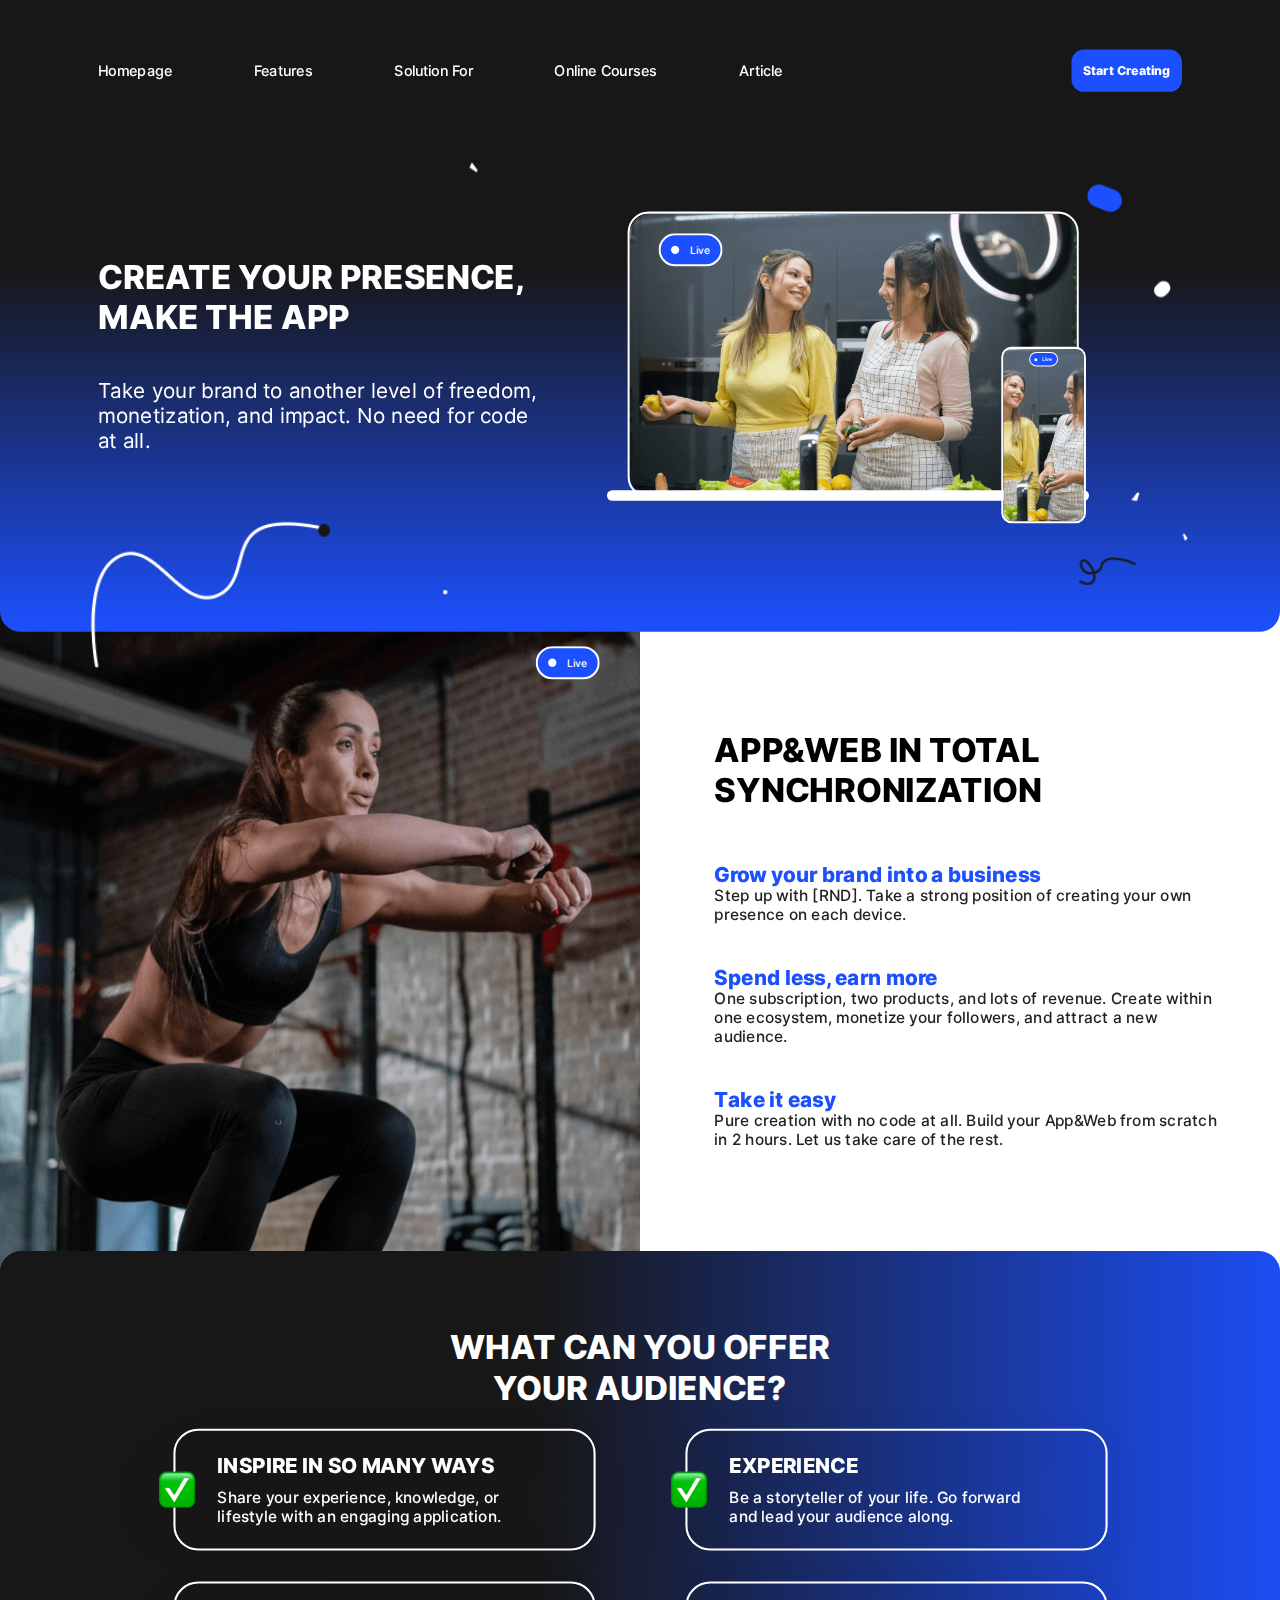
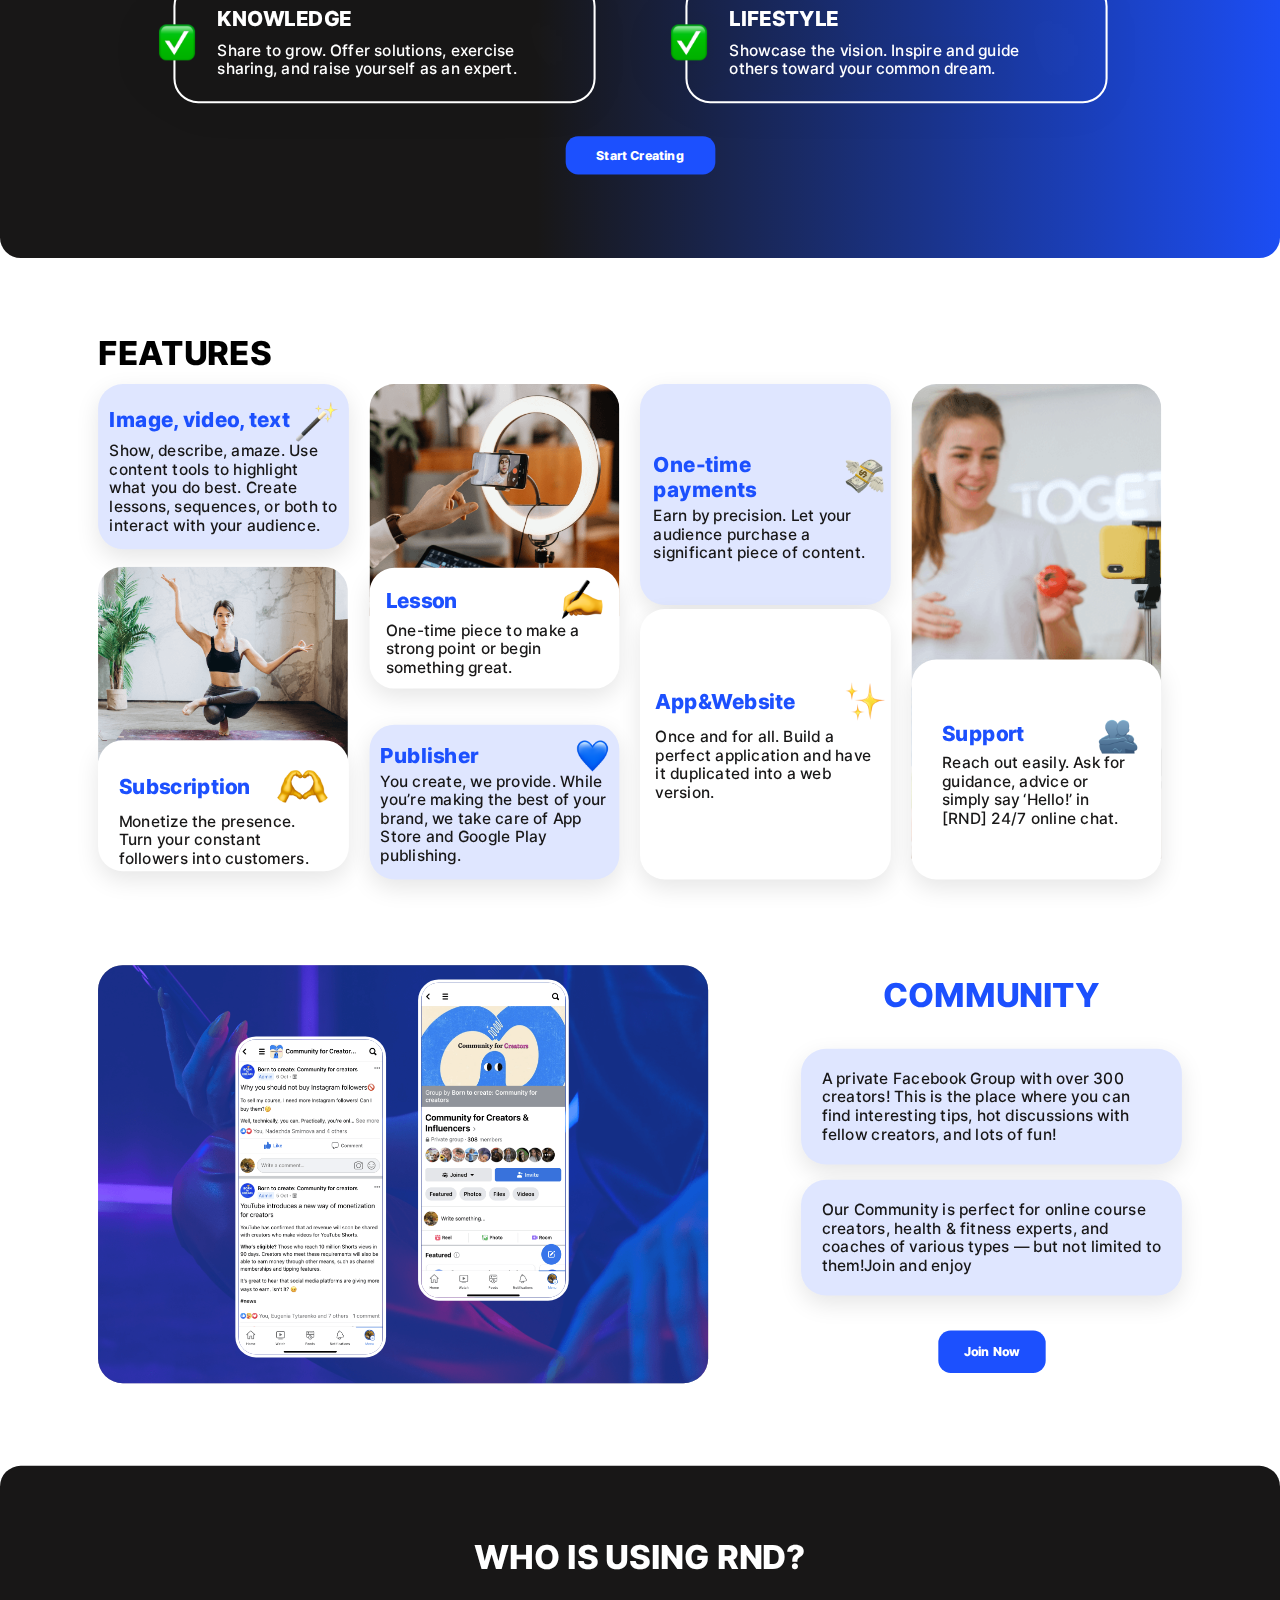
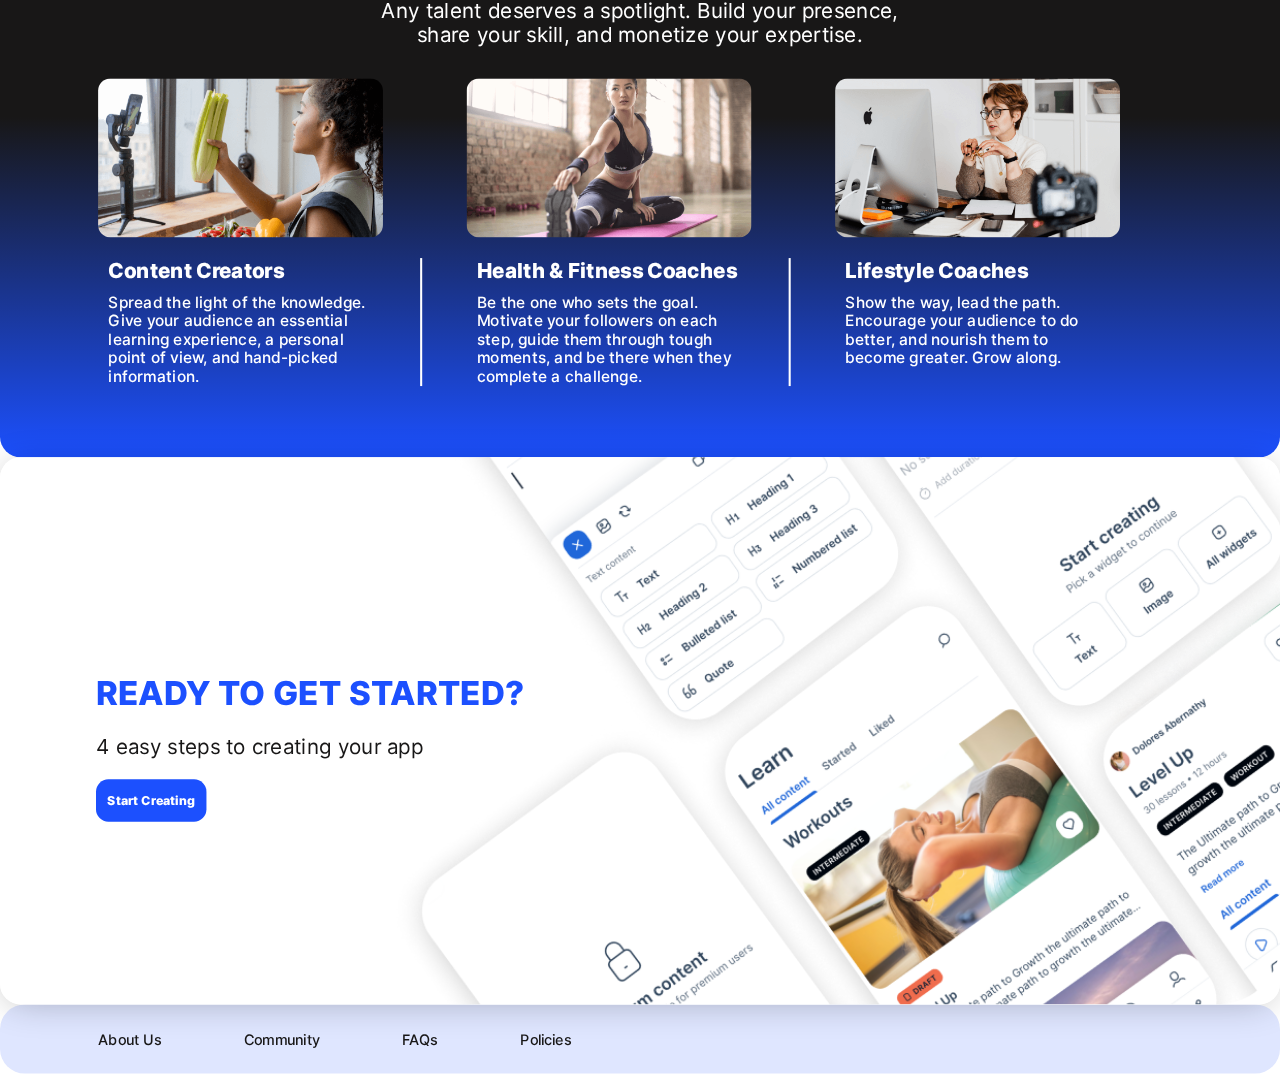
==== commit 290dbb6d: "sss" ====
--- a/index.html
+++ b/index.html
@@ -22,7 +22,7 @@
                     <a href="#">Solution For</a>
                 </li>
                 <li>
-                    <a href="blog.html">Blog</a>
+                    <a href="courses.html">Online Courses</a>
                 </li>
                 <li>
                     <a href="article.html">Article</a>
@@ -242,40 +242,7 @@
         </footer><!--Footer-->
     </div>
 
-
     <script src="https://cdnjs.cloudflare.com/ajax/libs/jquery/3.6.0/jquery.min.js" ></script>
-    <script>
-        if ($(window).width() > 768) {
-            $(window).resize(function () {
-                calculateNewScale();
-            });
-            calculateNewScale();
-            function calculateNewScale() {
-                var percentageOn1 = $(window).width() / 1240;
-                $(".wrapper").css({
-                    "-moz-transform": "scale(" + percentageOn1 + ")",
-                    "-webkit-transform": "scale(" + percentageOn1 + ")",
-                    transform: "scale(" + percentageOn1 + ")",
-                    "transform-origin": "left top",
-                });
-            }
-        }
-
-        if ($(window).width() < 768) {
-        $(window).resize(function () {
-            calculateNewScale();
-        });
-        calculateNewScale();
-        function calculateNewScale() {
-            var percentageOn1 = $(window).width() / 768;
-            $(".wrapper").css({
-                "-moz-transform": "scale(" + percentageOn1 + ")",
-                "-webkit-transform": "scale(" + percentageOn1 + ")",
-                transform: "scale(" + percentageOn1 + ")",
-                "transform-origin": "left top",
-            });
-        }
-        }
-    </script>
+    <script src="js/transform.js"></script>
 </body>
 </html>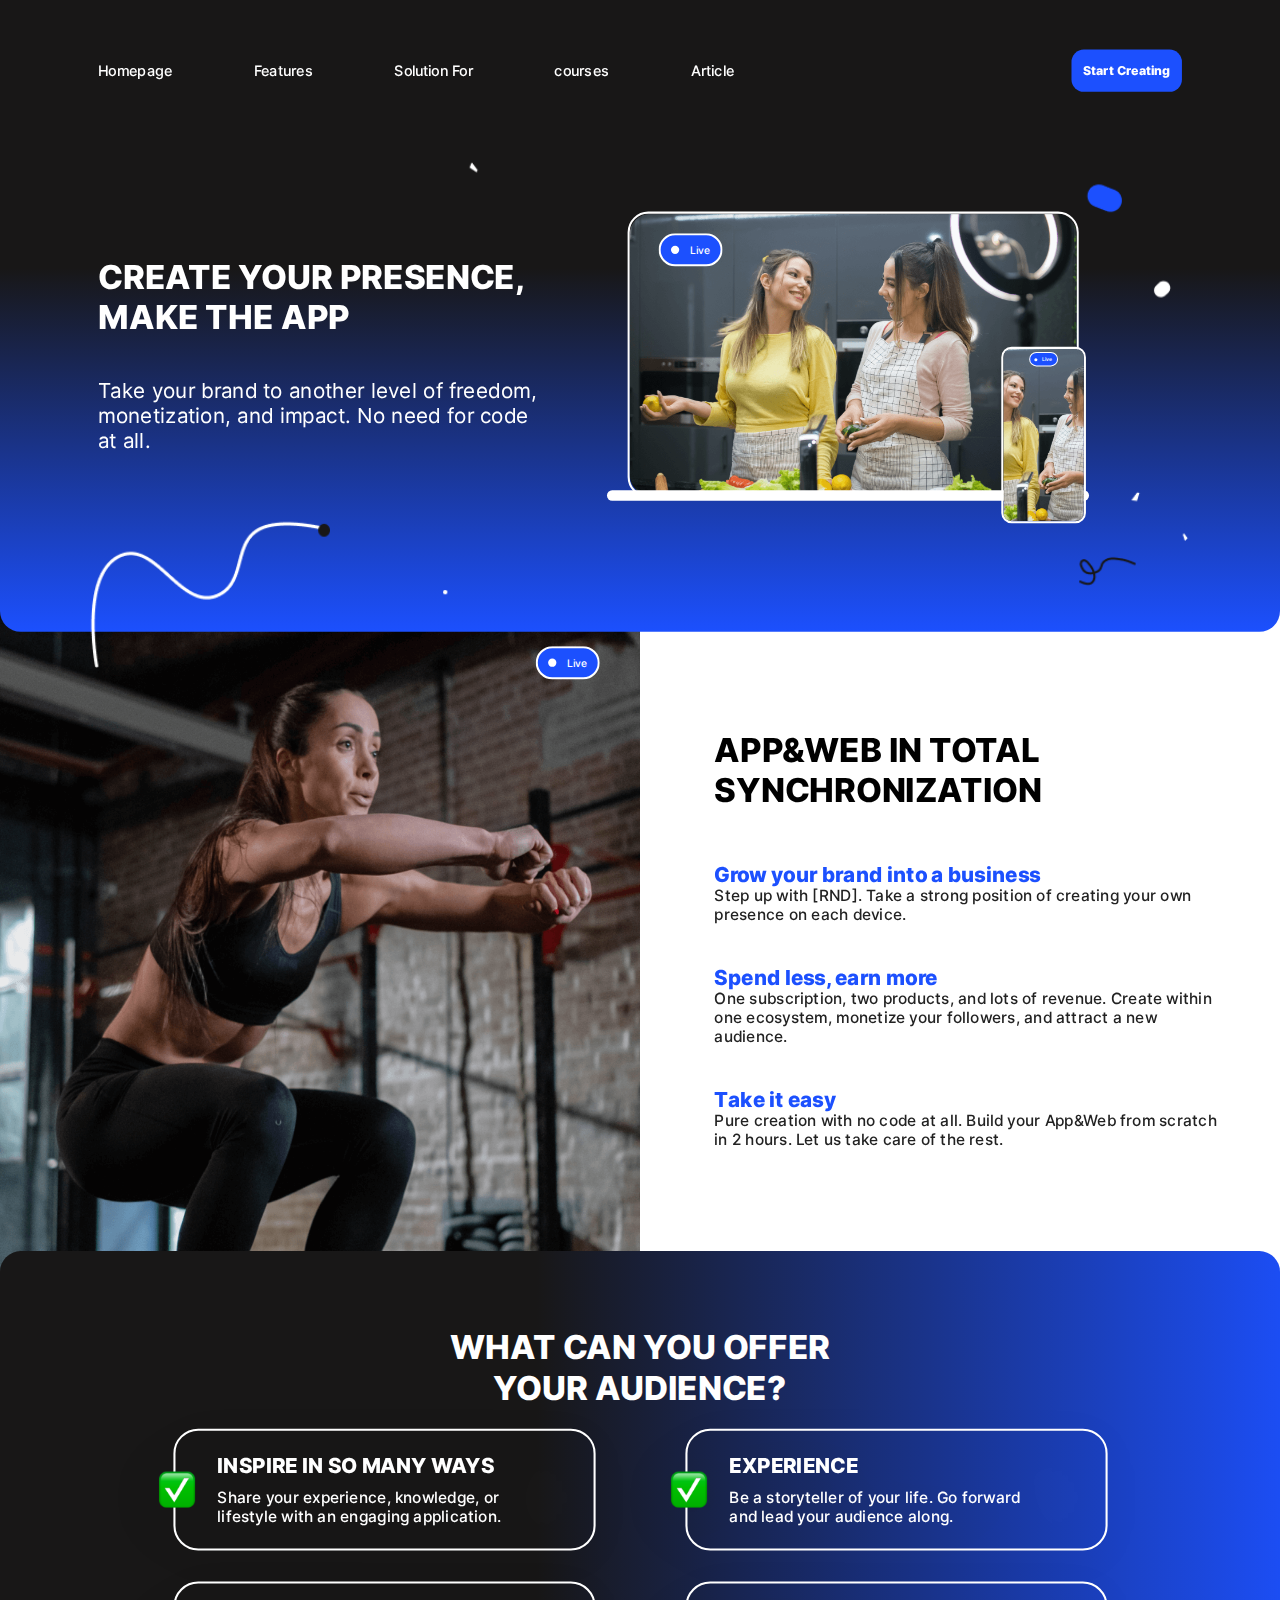
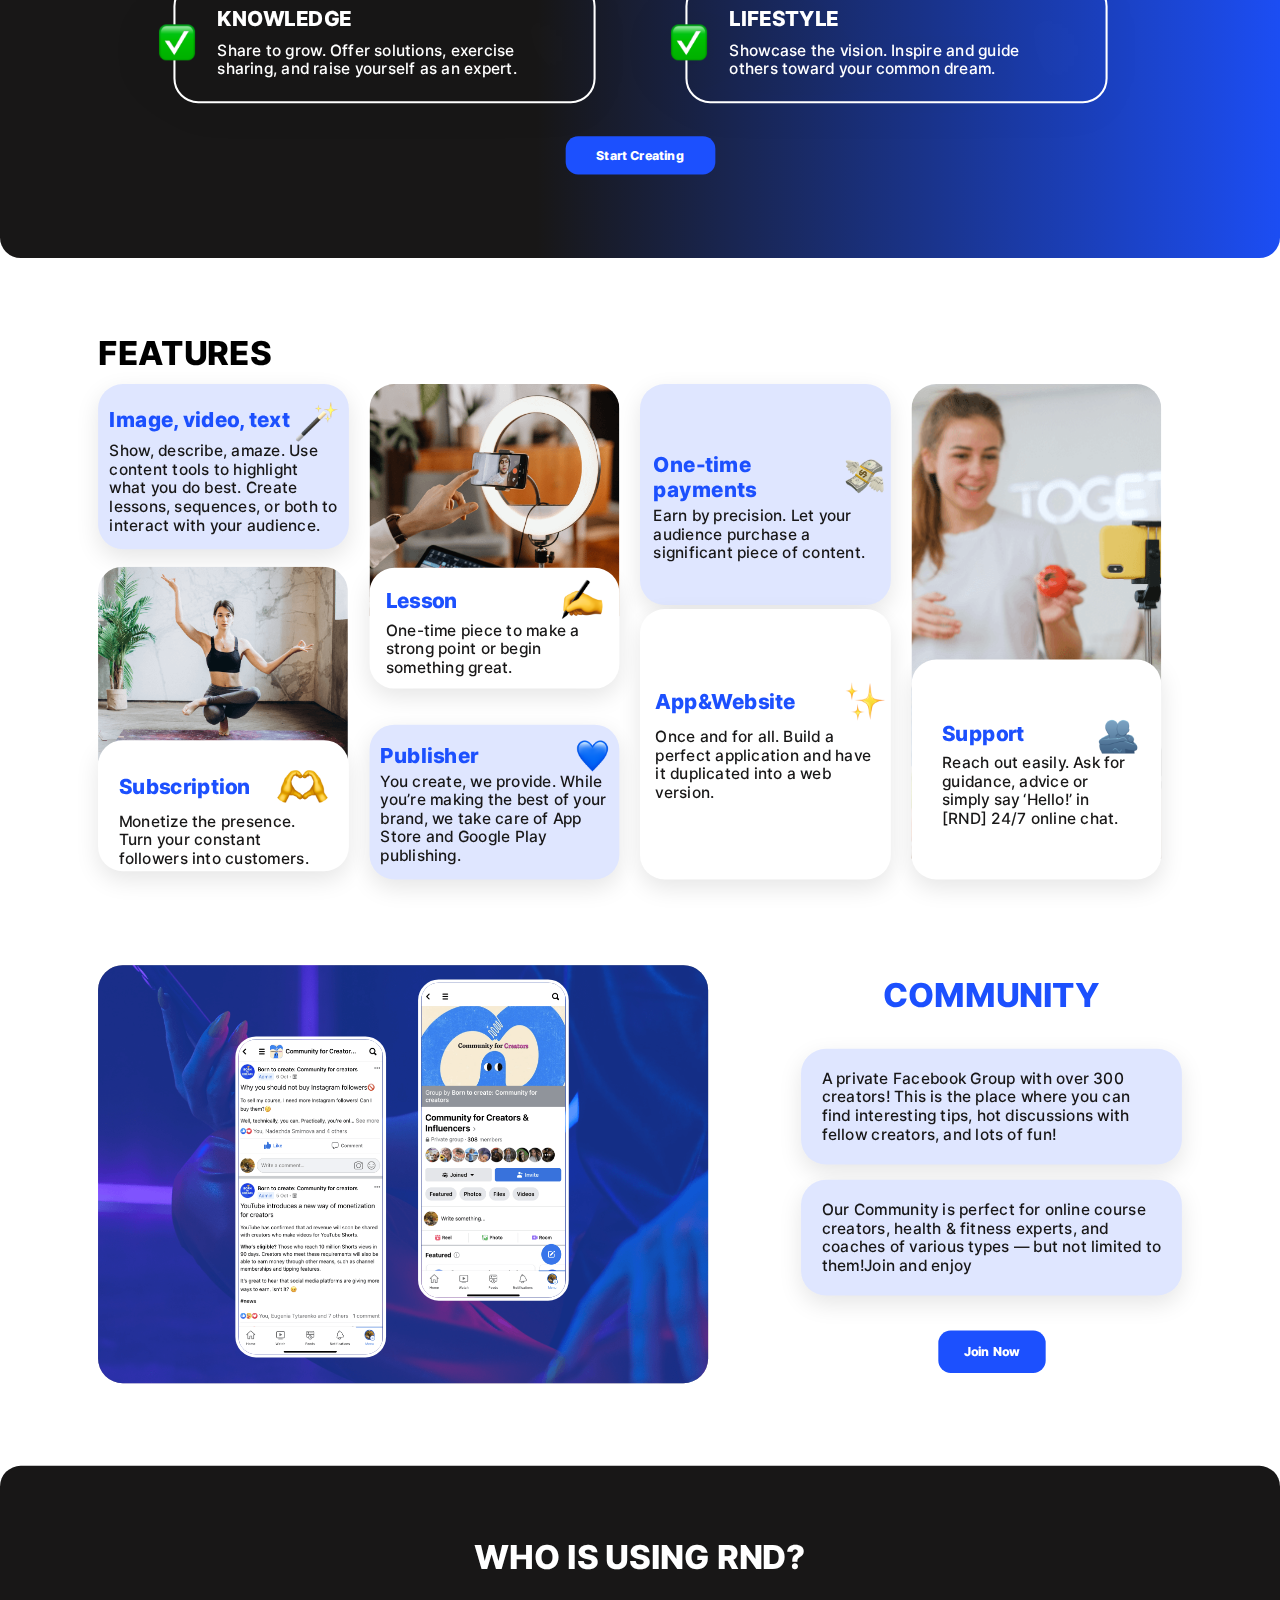
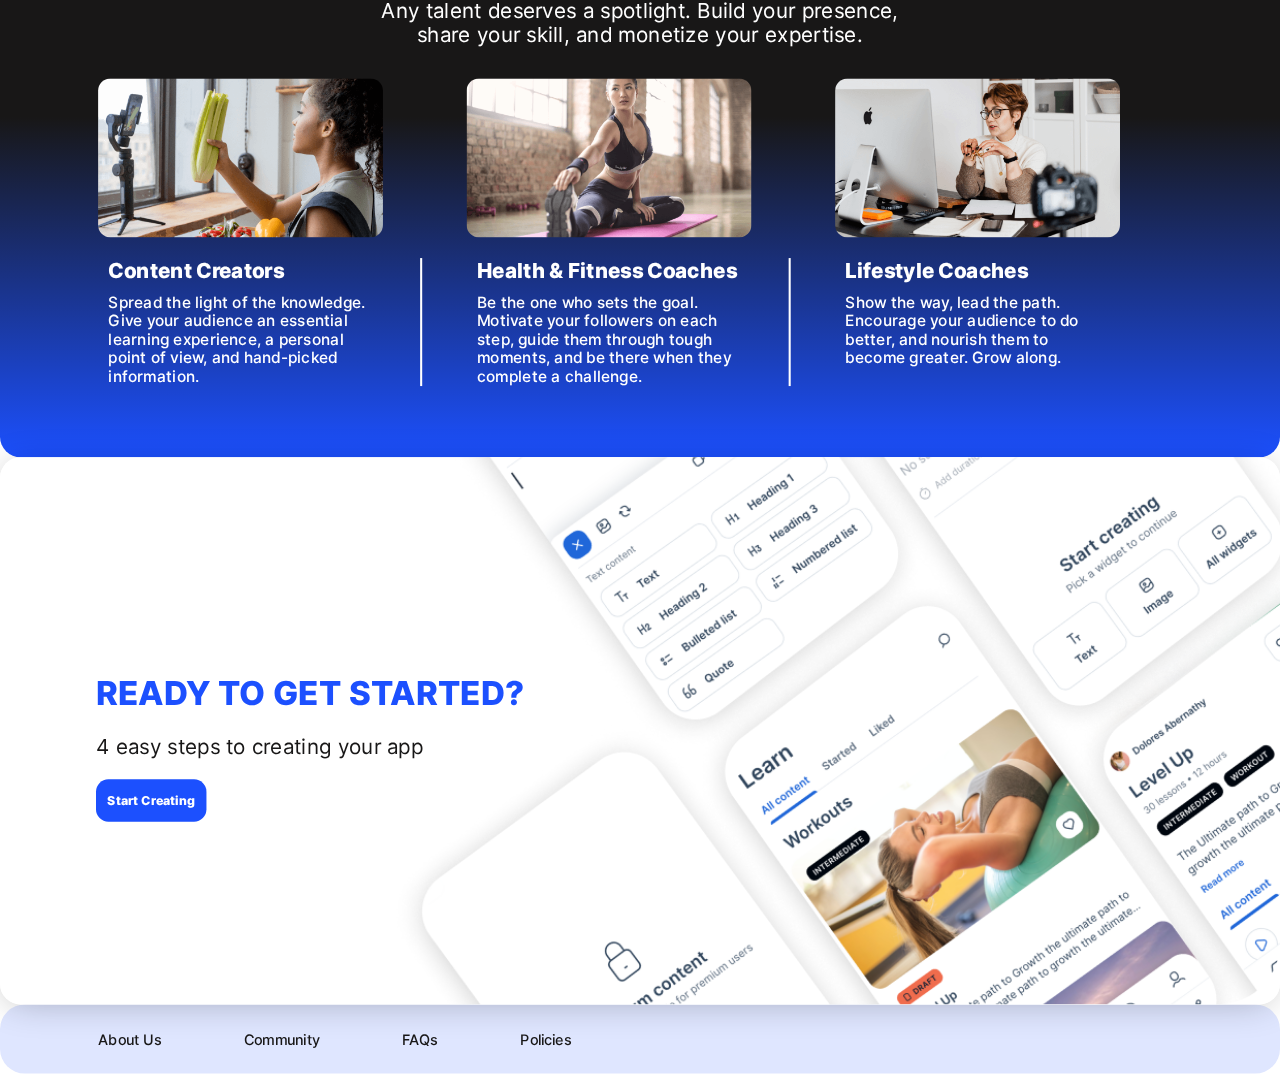
==== commit d065cc57: "sss" ====
--- a/index.html
+++ b/index.html
@@ -22,7 +22,7 @@
                     <a href="#">Solution For</a>
                 </li>
                 <li>
-                    <a href="courses.html">Online Courses</a>
+                    <a href="courses.html">courses</a>
                 </li>
                 <li>
                     <a href="article.html">Article</a>
@@ -41,7 +41,7 @@
                     </p>
                 </div>
                 <div class="bunnerRight">
-            </div>
+                </div>
                 <div class="bunnerRightContainer">
                 <div class="containerDesctop">
                         <img src="img/bunnerImgDesctop.png" alt="">
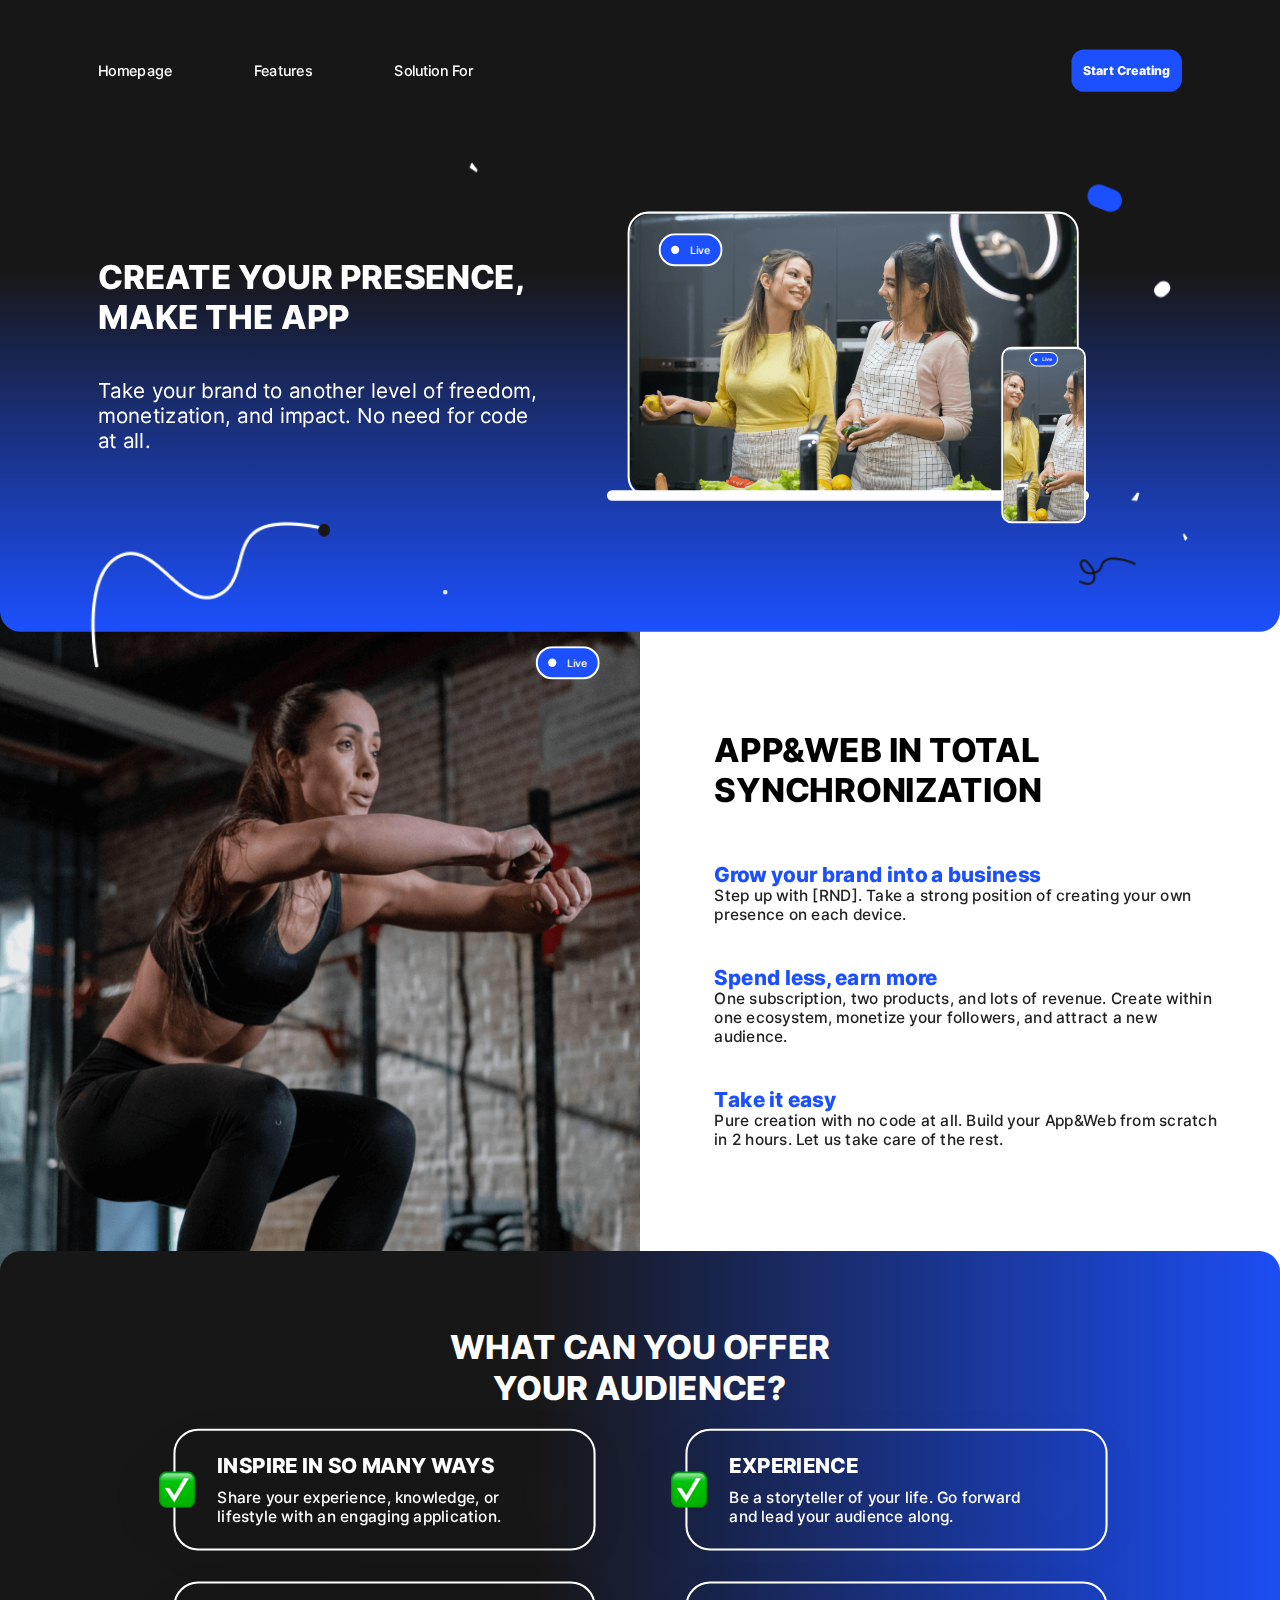
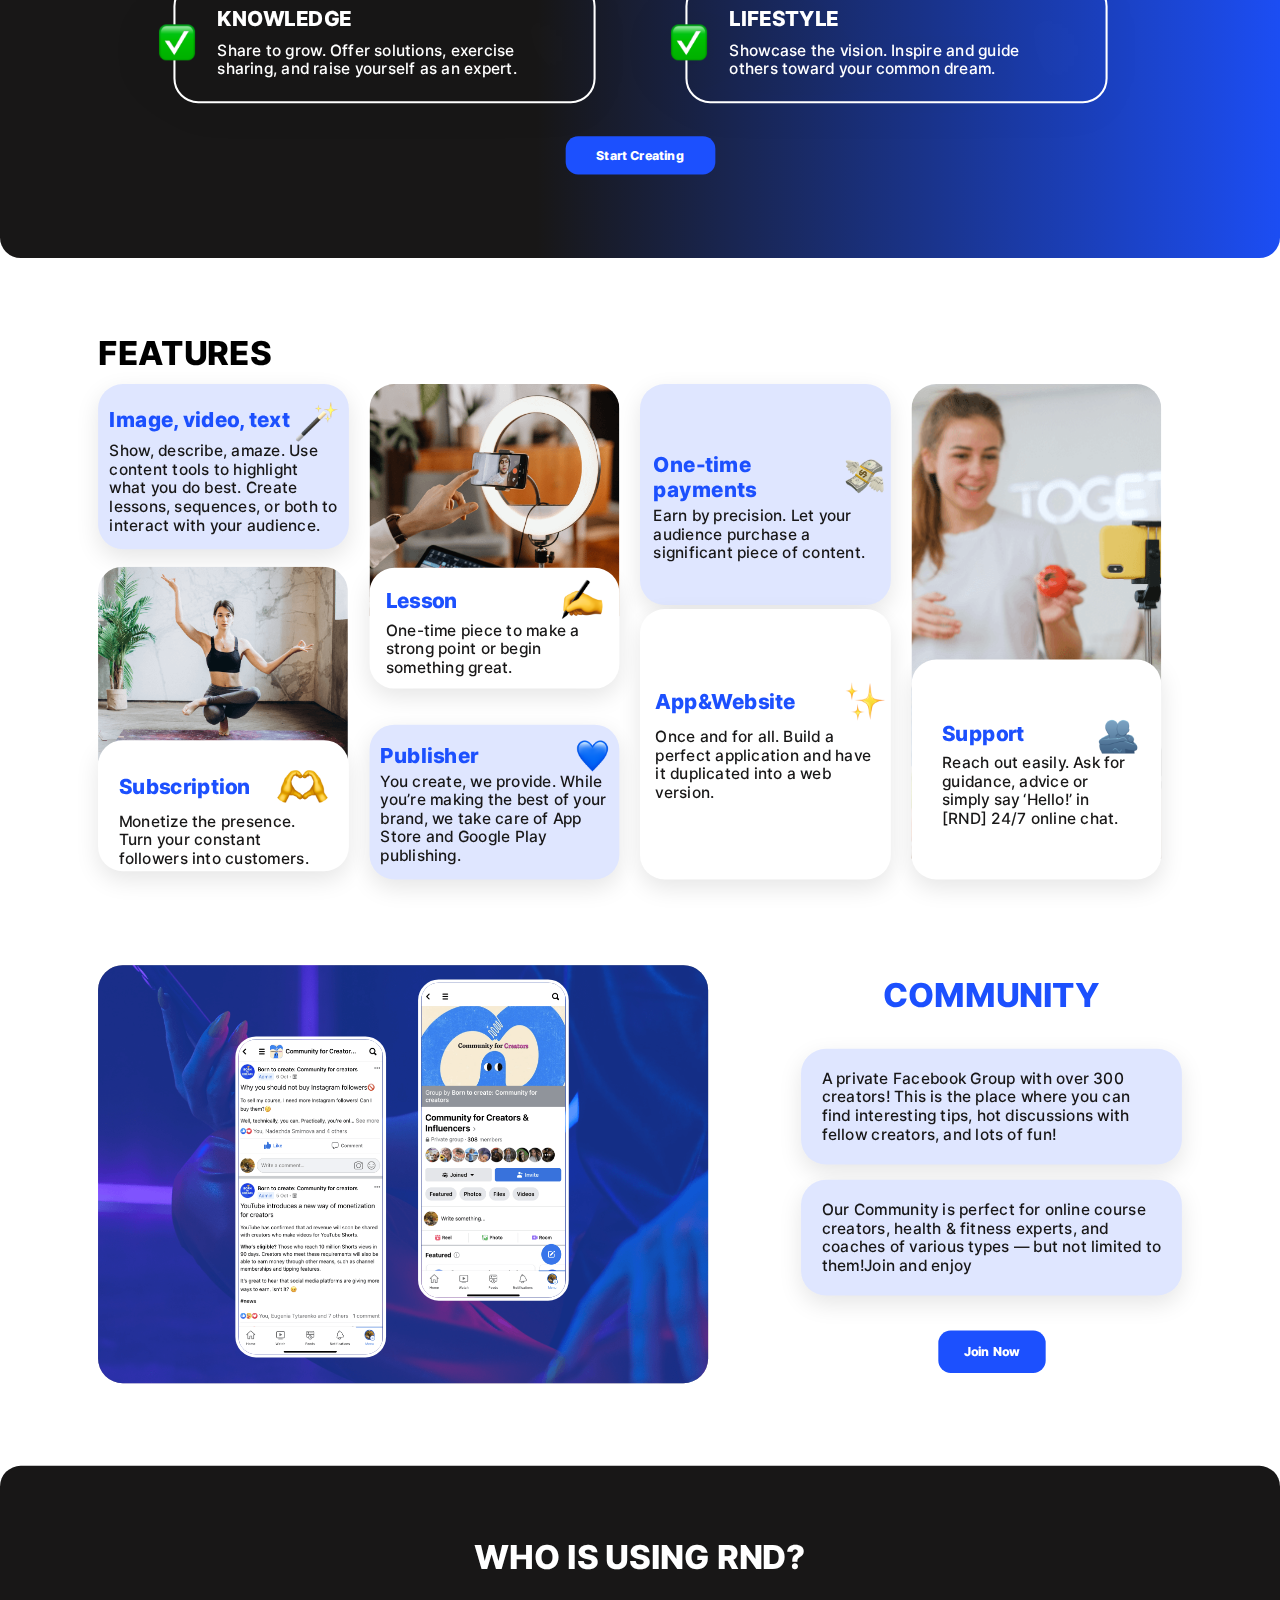
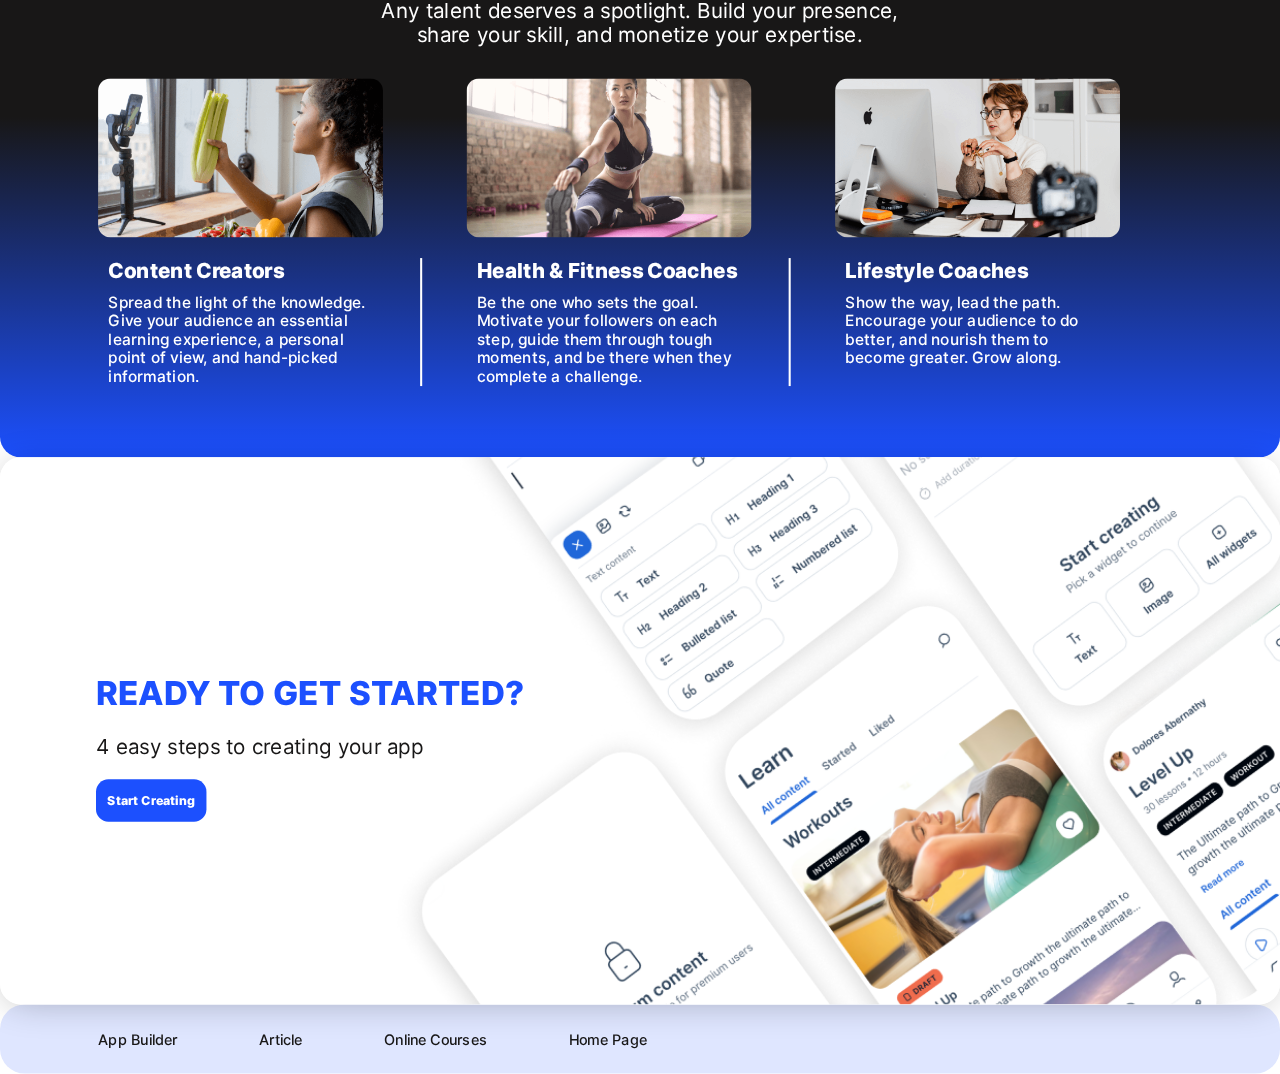
==== commit 6b71eee2: "sss" ====
--- a/index.html
+++ b/index.html
@@ -16,16 +16,10 @@
                     <a href="#">Homepage</a>
                 </li>
                 <li>
-                    <a href="appBuilder.html">Features</a>
+                    <a href="#">Features</a>
                 </li>
                 <li>
                     <a href="#">Solution For</a>
-                </li>
-                <li>
-                    <a href="courses.html">courses</a>
-                </li>
-                <li>
-                    <a href="article.html">Article</a>
                 </li>
             </ul>
             <button>Start Creating</button>
@@ -226,16 +220,16 @@
             <div class="wrapperContainer">
                 <ul>
                     <li>
-                        <a href="#">About Us</a>
-                    </li>
-                    <li>
-                        <a href="#">Community</a>
-                    </li>
-                    <li>
-                        <a href="#">FAQs</a>
-                    </li>
-                    <li>
-                        <a href="#">Policies</a>
+                        <a href="appBuilder.html">App Builder</a>
+                    </li>
+                    <li>
+                        <a href="article.html">Article</a>
+                    </li>
+                    <li>
+                        <a href="courses.html">Online Courses</a>
+                    </li>
+                    <li>
+                        <a href="homePage.html">Home Page</a>
                     </li>
                 </ul>
             </div>
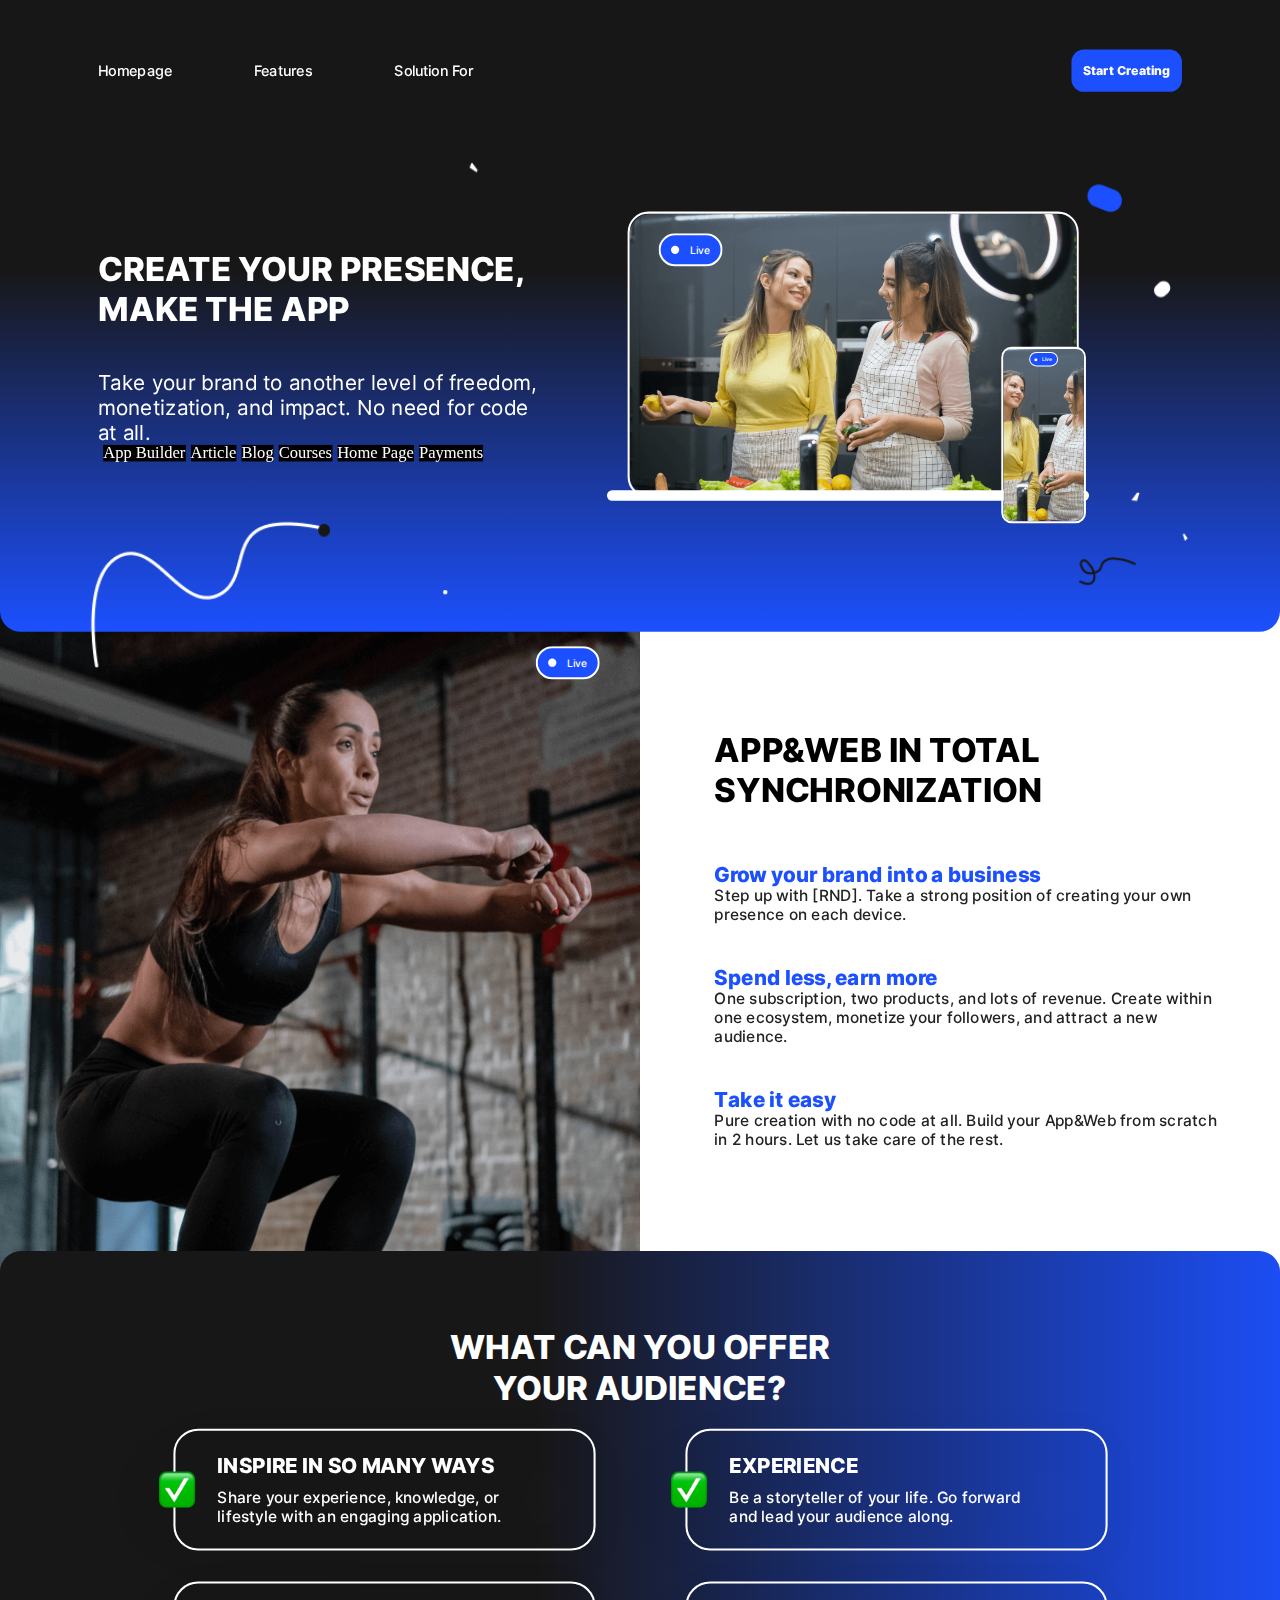
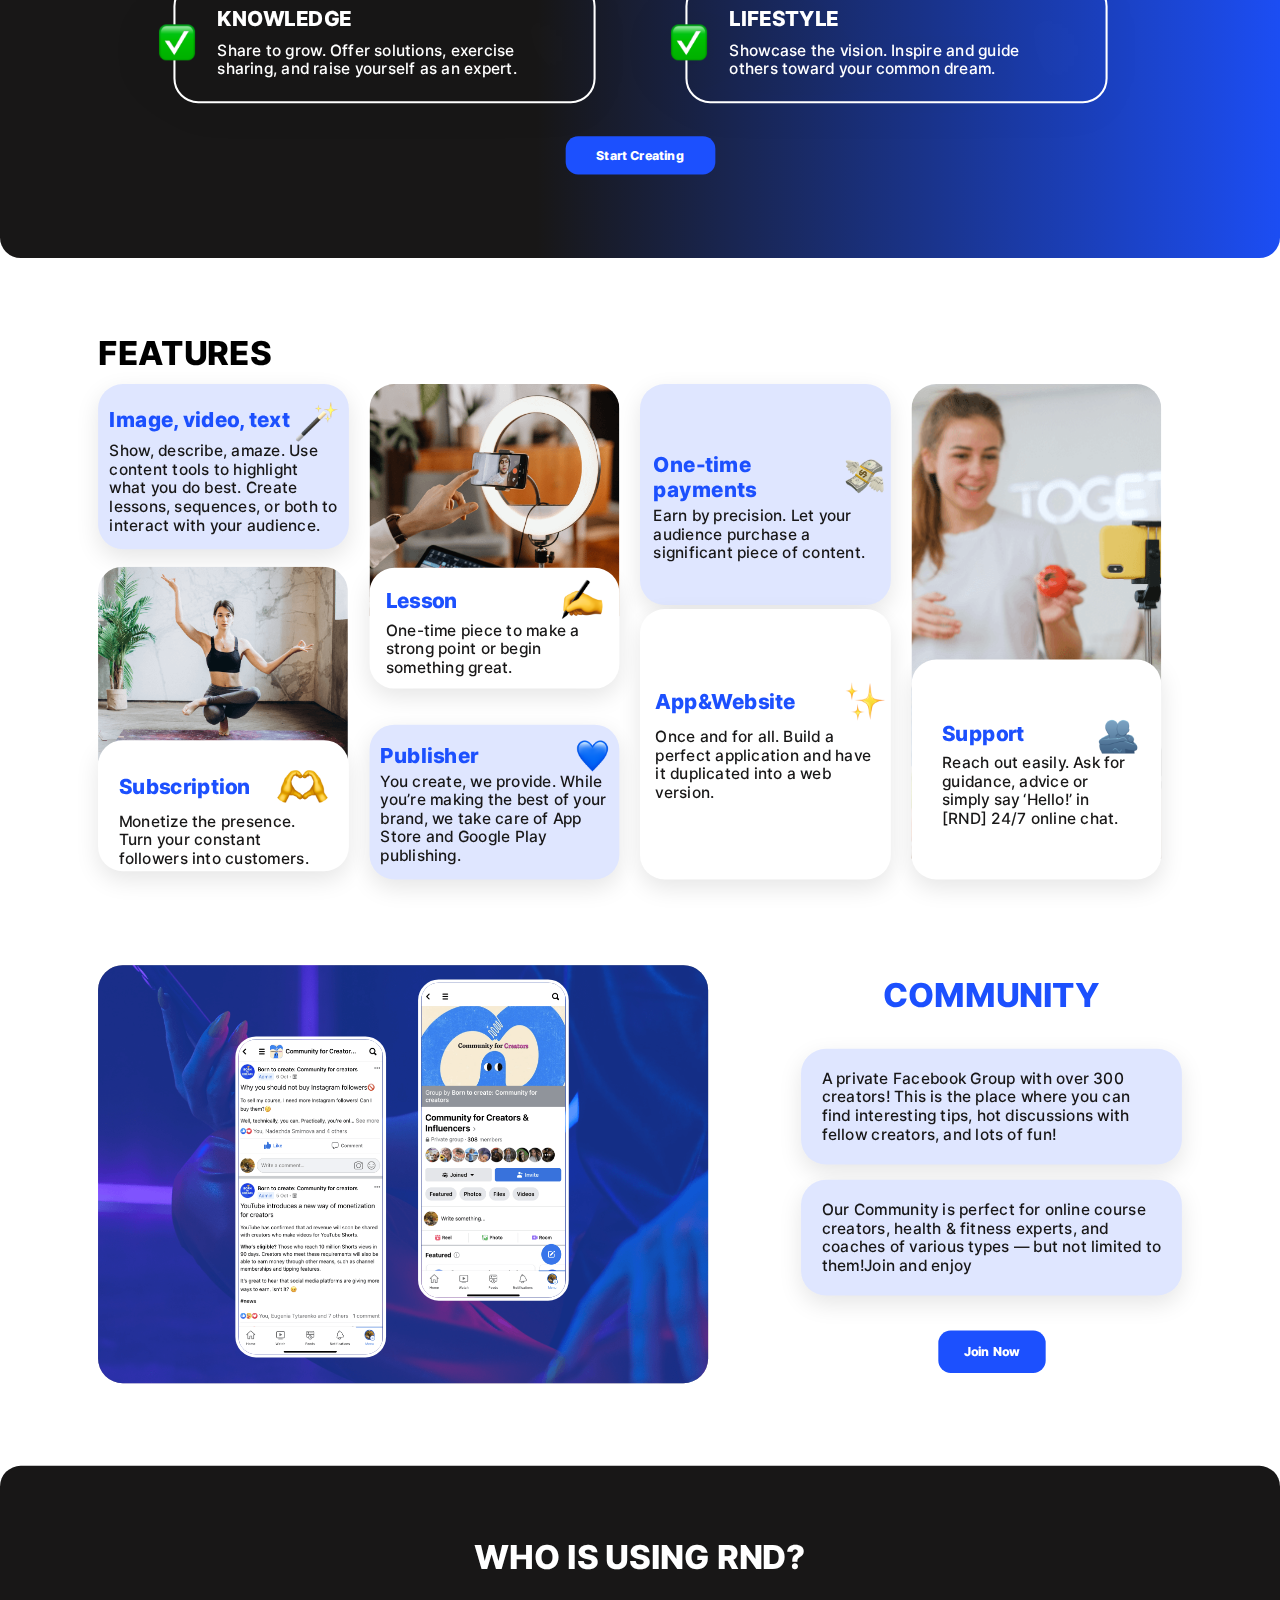
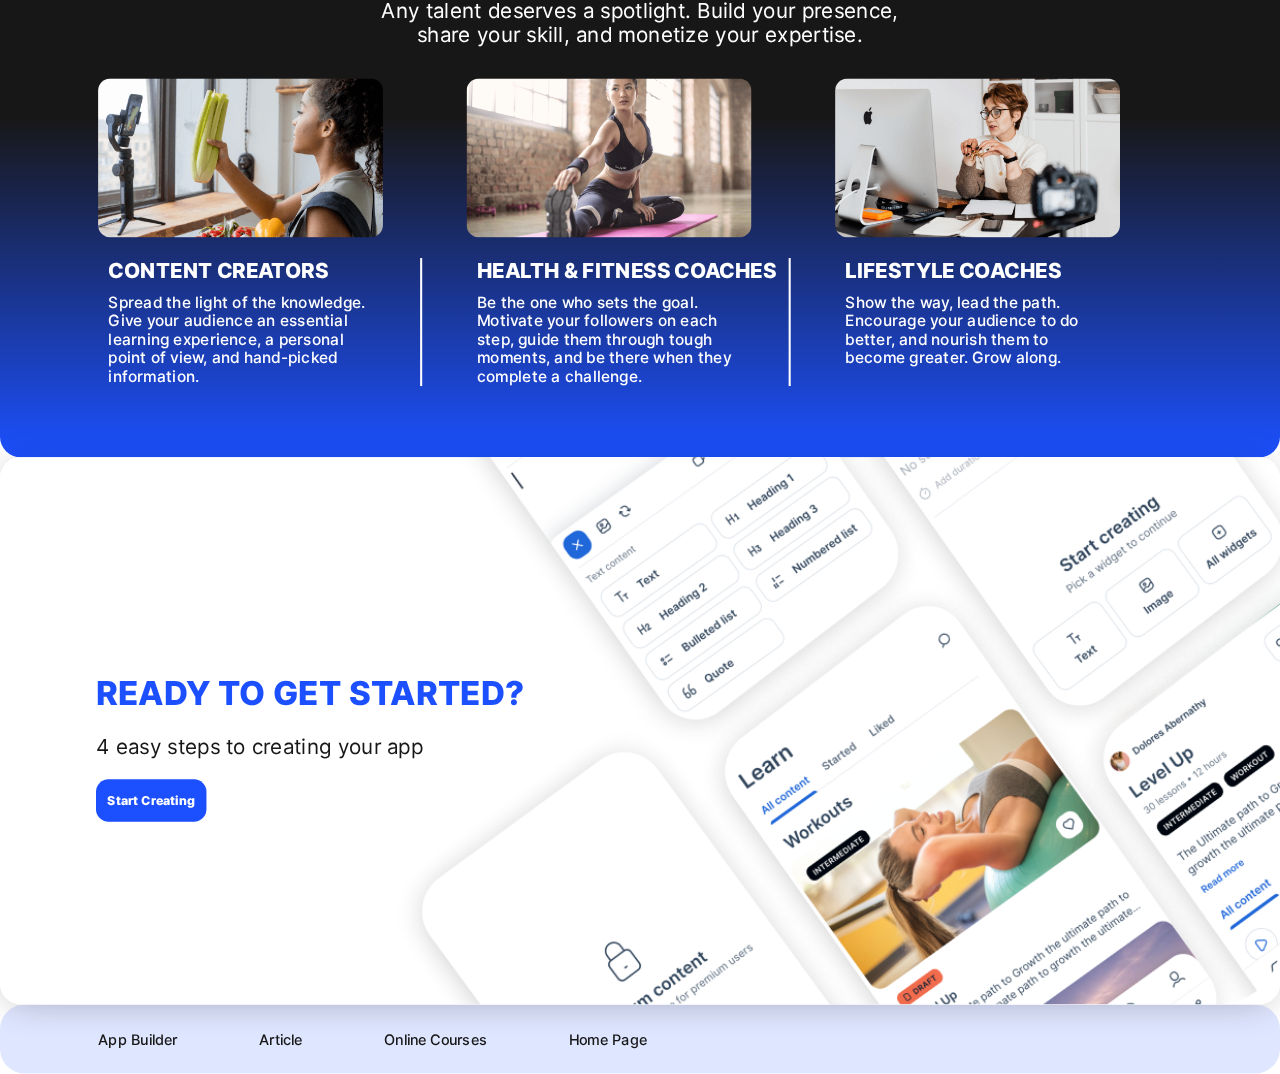
==== commit 68c1032d: "sss" ====
--- a/index.html
+++ b/index.html
@@ -5,7 +5,7 @@
     <meta http-equiv="X-UA-Compatible" content="IE=edge">
     <meta name="viewport" content="initial-scale=1, maximum-scale=1, user-scalable=no">
     <link rel="stylesheet" href="style/reset.css">
-    <link rel="stylesheet" href="style/style.min.css">
+    <link rel="stylesheet" href="style/style.css">
     <title>Create your presence</title>
 </head>
 <body class="body">
@@ -33,6 +33,26 @@
                         of freedom, monetization, and impact. 
                         No need for code at all.
                     </p>
+                    <ul class="style">
+                        <li>
+                            <a href="appBuilder.html">App Builder</a>
+                        </li>
+                        <li>
+                            <a href="article.html">Article</a>
+                        </li>
+                        <li>
+                            <a href="blog.html">Blog</a>
+                        </li>
+                        <li>
+                            <a href="courses.html">Courses</a>
+                        </li>
+                        <li>
+                            <a href="homePage.html">Home Page</a>
+                        </li>
+                        <li>
+                            <a href="payments.html">Payments</a>
+                        </li>
+                    </ul>
                 </div>
                 <div class="bunnerRight">
                 </div>
--- a/style/style.css
+++ b/style/style.css
@@ -0,0 +1,3782 @@
+@charset "UTF-8";
+@font-face {
+  font-family: "Inter-Regular";
+  src: url("../fonts/Inter-Regular.woff") format("woff"), url("../fonts/Inter-Regular.woff2") format("woff2"), url("../fonts/Inter-Regular.otf") format("opentype");
+  font-weight: 400;
+  font-style: normal;
+}
+@font-face {
+  font-family: "Inter-Medium";
+  src: url("../fonts/Inter-Medium.woff") format("woff"), url("../fonts/Inter-Medium.woff2") format("woff2"), url("../fonts/Inter-Medium.otf") format("opentype");
+  font-weight: 500;
+  font-style: normal;
+}
+@font-face {
+  font-family: "Inter-ExtraBold";
+  src: url("../fonts/Inter-ExtraBold.woff") format("woff"), url("../fonts/Inter-ExtraBold.woff2") format("woff2"), url("../fonts/Inter-ExtraBold.otf") format("opentype");
+  font-weight: 800;
+  font-style: normal;
+}
+.bodyActive {
+  overflow: hidden;
+}
+
+.wrapper {
+  width: 1240px;
+  height: 1240px;
+  position: relative;
+}
+@media (max-width: 768px) {
+  .wrapper {
+    width: 768px;
+    height: 768px;
+  }
+  .wrapper .wrapperContainer {
+    max-width: 90%;
+    margin: 0 auto;
+  }
+}
+
+.wrapperContainer {
+  max-width: 1050px;
+  margin: 0 auto;
+}
+
+.style {
+  display: flex;
+}
+.style li {
+  margin-left: 5px;
+  background: black;
+}
+.style li a {
+  color: #fff;
+  text-decoration: none;
+}
+
+.footer {
+  padding: 25px 0;
+  width: 100%;
+  background: #DFE6FF;
+  border-radius: 24px;
+  box-sizing: border-box;
+}
+.footer ul {
+  display: flex;
+  align-items: center;
+}
+.footer ul li {
+  margin-right: 79px;
+}
+.footer ul li a {
+  font-family: "Inter-Medium";
+  font-size: 14px;
+  line-height: 17px;
+  color: #181717;
+  text-decoration: none;
+}
+
+@media (max-width: 768px) {
+  .footer ul li {
+    margin-right: 30px;
+  }
+  .footer ul li a {
+    font-size: 32px;
+    line-height: 39px;
+  }
+}
+@media (max-width: 576px) {
+  .footer {
+    height: 100px;
+    padding: 16px;
+  }
+}
+.paymentBunner {
+  padding: 293px 0 255px 0;
+  background: url(../img/paymentsBunner.png) !important;
+  background-size: contain;
+  background-repeat: no-repeat;
+  background-position: center;
+  margin-left: -2px !important;
+}
+.paymentBunner::after {
+  content: none;
+}
+
+.yourGame {
+  margin: 45px 0 150px 0;
+}
+.yourGame .yourGameContainer {
+  display: flex;
+  align-items: center;
+  padding-left: 62px;
+}
+.yourGame .yourGameContainer .yourGameContainerLeft {
+  width: 470px;
+  min-width: 470px;
+}
+.yourGame .yourGameContainer .yourGameContainerLeft h2 {
+  font-family: "Inter-ExtraBold";
+  font-size: 32px;
+  line-height: 39px;
+  text-transform: uppercase;
+  color: #000000;
+  margin-bottom: 30px;
+}
+.yourGame .yourGameContainer .yourGameContainerLeft p:nth-of-type(1) {
+  font-size: 20px;
+  line-height: 24px;
+  color: #181717;
+  font-family: "Inter-Medium";
+  margin-bottom: 34px;
+}
+.yourGame .yourGameContainer .yourGameContainerLeft h3 {
+  font-family: "Inter-ExtraBold";
+  font-weight: 800;
+  font-size: 20px;
+  line-height: 24px;
+  color: #1C50FE;
+  margin-bottom: 5px;
+}
+.yourGame .yourGameContainer .yourGameContainerLeft p {
+  font-family: "Inter-Regular";
+  font-weight: 800;
+  font-size: 15px;
+  line-height: 20px;
+  color: #181717;
+  margin-bottom: 30px;
+}
+
+.yourGameContainerRight {
+  margin-right: 25px;
+  width: 691px;
+  background: url(../img/paymentsImg.png);
+  background-size: contain;
+  background-repeat: no-repeat;
+  background-position: right;
+  height: 491px;
+  display: flex;
+  align-items: flex-end;
+  justify-content: center;
+  position: relative;
+}
+
+.yourGameHover {
+  display: flex;
+  position: absolute;
+  bottom: -100px;
+  left: 50%;
+  transform: translateX(-50%);
+}
+.yourGameHover .yourGameSection {
+  background: #FFFFFF;
+  box-shadow: 0px 8px 23px rgba(0, 0, 0, 0.1);
+  border-radius: 36px;
+  padding: 20px;
+  box-sizing: border-box;
+  display: flex;
+  flex-direction: column;
+  align-items: center;
+  margin-right: 27px;
+  width: 179px;
+  max-width: 179px;
+  box-sizing: border-box;
+  position: relative;
+  border: 3px solid transparent;
+  height: 179px;
+}
+.yourGameHover .yourGameSection p:nth-of-type(1) {
+  font-family: "Inter-ExtraBold";
+  font-size: 10px;
+  line-height: 12px;
+  text-transform: uppercase;
+  color: #181717;
+  margin-bottom: 18px;
+}
+.yourGameHover .yourGameSection p:nth-of-type(2) {
+  font-family: "Inter-ExtraBold";
+  font-size: 54px;
+  line-height: 65px;
+  text-transform: uppercase;
+  color: #1C50FE;
+  margin-bottom: 21px;
+  position: relative;
+  margin-left: auto;
+}
+.yourGameHover .yourGameSection p:nth-of-type(2) span {
+  font-family: "Inter-Medium";
+  font-size: 10px;
+  line-height: 30px;
+  color: #181717;
+}
+.yourGameHover .yourGameSection p:nth-of-type(2):after {
+  content: "£";
+  font-family: "Inter-ExtraBold";
+  font-size: 32px;
+  line-height: 39px;
+  text-transform: uppercase;
+  color: #1C50FE;
+  position: absolute;
+  top: 50%;
+  transform: translateY(-50%);
+  left: -25px;
+}
+.yourGameHover .yourGameSection button {
+  font-family: "Inter-ExtraBold";
+  font-size: 10px;
+  line-height: 12px;
+  text-transform: uppercase;
+  color: #181717;
+  padding: 7px 14px;
+  border: 1px solid #000000;
+  border-radius: 36px;
+}
+.yourGameHover .yourGameSection:nth-last-of-type(1) {
+  margin-right: 0;
+}
+
+.popular {
+  position: absolute;
+  top: -5px;
+  left: 0;
+  width: 100%;
+  height: 36px;
+  border-radius: 40px 40px 0 0;
+  background: #1C50FE;
+  display: flex;
+  align-items: center;
+  justify-content: center;
+}
+.popular p {
+  font-size: 15px;
+  line-height: 18px;
+  text-transform: uppercase;
+  color: #FFFFFF !important;
+  text-align: center;
+  margin-bottom: 0 !important;
+}
+
+.yourGameHover .yourGameSection:nth-of-type(2) {
+  margin-top: -20px;
+  border: 3px solid #1C50FE;
+  height: 234px;
+  padding-top: 50px;
+}
+.yourGameHover .yourGameSection:nth-of-type(2) button {
+  background: #181717;
+  color: #fff;
+}
+
+.needSell {
+  background: linear-gradient(0deg, #181717, #181717);
+  border-radius: 20px;
+  position: relative;
+  height: 579px;
+  box-sizing: border-box;
+  padding: 100px 0 160px 0;
+}
+.needSell::after {
+  content: "";
+  background: url(../img/Payments3.png);
+  background-size: contain;
+  background-repeat: no-repeat;
+  background-position: center;
+  position: absolute;
+  top: 0;
+  left: 0;
+  width: 100%;
+  height: 100%;
+  z-index: 1;
+}
+.needSell::before {
+  content: "";
+  background: url(../img/mask.png);
+  background-size: cover;
+  background-repeat: no-repeat;
+  background-position: center;
+  position: absolute;
+  top: 50%;
+  left: 50%;
+  transform: translate(-50%, -50%);
+  width: 100%;
+  height: 100%;
+  z-index: 0;
+}
+.needSell .wrapperContainer {
+  display: flex;
+  flex-direction: column;
+  align-items: center;
+  position: relative;
+  max-width: 1100px;
+  z-index: 1;
+}
+.needSell .wrapperContainer h2 {
+  font-family: "Inter-ExtraBold";
+  font-size: 32px;
+  line-height: 39px;
+  text-transform: uppercase;
+  color: #FFFFFF;
+  margin-bottom: 85px;
+}
+
+.needSellContainer {
+  display: flex;
+  justify-content: space-between;
+  align-items: flex-start;
+}
+
+.needSellSection {
+  background: url(../img/backgorund.png);
+  background-repeat: no-repeat;
+  background-size: cover;
+  width: 359px;
+  height: 246px;
+  box-sizing: border-box;
+  padding: 0 31px 0 62px;
+  display: flex;
+  flex-direction: column;
+  justify-content: center;
+}
+.needSellSection h3 {
+  font-family: "Inter-ExtraBold";
+  font-size: 20px;
+  line-height: 11px;
+  text-transform: uppercase;
+  color: #1C50FE;
+  margin-bottom: 10px;
+}
+.needSellSection p {
+  font-family: "Inter-Medium";
+  font-size: 15px;
+  line-height: 18px;
+  color: #181717;
+}
+
+.needSellPosition {
+  position: absolute;
+  z-index: 3;
+  top: 0;
+  right: 120px;
+}
+
+.needSellPosition2 {
+  position: absolute;
+  z-index: 0;
+  bottom: -100px;
+  left: -65px;
+  max-width: 100%;
+  -o-object-fit: contain;
+     object-fit: contain;
+}
+
+.needSellSection {
+  position: relative;
+}
+.needSellSection:nth-of-type(1)::after {
+  content: "";
+  background: url(../img/Payments4.png);
+  background-repeat: no-repeat;
+  background-size: contain;
+  position: absolute;
+  left: -10px;
+  top: 90px;
+  width: 64px;
+  height: 64px;
+}
+.needSellSection:nth-of-type(2)::after {
+  content: "";
+  background: url(../img/Payments5.png);
+  background-repeat: no-repeat;
+  background-size: contain;
+  position: absolute;
+  left: -10px;
+  top: 90px;
+  width: 64px;
+  height: 64px;
+}
+.needSellSection:nth-of-type(3)::after {
+  content: "";
+  background: url(../img/Payments6.png);
+  background-repeat: no-repeat;
+  background-size: contain;
+  position: absolute;
+  left: -10px;
+  top: 90px;
+  width: 64px;
+  height: 64px;
+}
+
+.monetizeEase {
+  padding-left: 0 !important;
+}
+.monetizeEase .paymentRight {
+  margin-left: 0 !important;
+  margin-right: 66px !important;
+  width: 619px;
+  min-width: 619px;
+  height: 548px;
+}
+.monetizeEase .paymentRight img {
+  max-width: 100%;
+  display: block;
+  max-height: 100%;
+  min-width: 100%;
+  -o-object-fit: cover;
+     object-fit: cover;
+  border-radius: 20px;
+}
+.monetizeEase .paymentRight::after {
+  content: none !important;
+}
+.monetizeEase .paymentLeft > p {
+  font-family: "Inter-Medium";
+  width: 60%;
+  font-size: 20px;
+  line-height: 24px;
+  color: #181717;
+}
+
+.paidLike {
+  padding: 73px 0 85px 0;
+  text-align: center;
+}
+.paidLike h2 {
+  font-family: "Inter-ExtraBold";
+  font-size: 32px;
+  line-height: 39px;
+  text-align: center;
+  text-transform: uppercase;
+  color: #181717;
+  margin-bottom: 28px;
+}
+.paidLike p {
+  font-family: "Inter-Regular";
+  font-size: 20px;
+  line-height: 24px;
+  text-align: center;
+  color: #181717;
+  width: 62%;
+  margin: 0 auto;
+}
+
+.paidLikeContainer {
+  margin: 48px 0 61px 0;
+  display: flex;
+  align-items: center;
+  flex-wrap: wrap;
+  justify-content: center;
+}
+.paidLikeContainer div {
+  width: 25%;
+  text-align: center;
+  margin-bottom: 50px;
+}
+.paidLikeContainer div img {
+  max-width: 100%;
+}
+
+.businessBox {
+  padding-right: 0;
+}
+.businessBox .wrapperContainer {
+  display: flex;
+}
+.businessBox .wrapperContainer .bunnerRightContainer .containerDesctop {
+  height: 313px;
+  position: relative;
+}
+.businessBox .wrapperContainer .bunnerRightContainer .containerDesctop p {
+  display: none;
+}
+.businessBox .wrapperContainer .bunnerRightContainer .containerDesctop img {
+  border: 5px solid #D9D9D9;
+  border-radius: 20px;
+}
+.businessBox .wrapperContainer .bunnerRightContainer .containerDesctop::after {
+  content: "";
+  position: absolute;
+  top: 0;
+  left: 50%;
+  transform: translateX(-50%);
+  width: 66px;
+  height: 14px;
+  background: #D9D9D9;
+  border-radius: 2px;
+}
+.businessBox .wrapperContainer .bunnerRightContainer .containerMobile {
+  bottom: 0vh;
+  right: -6%;
+}
+.businessBox .wrapperContainer .bunnerRightContainer .containerMobile p {
+  display: none;
+}
+.businessBox .wrapperContainer .bunnerRightContainer .containerMobile img {
+  border: 5px solid #D9D9D9;
+  border-radius: 10px;
+  position: relative;
+}
+.businessBox .wrapperContainer .bunnerRightContainer .containerMobile::after {
+  content: "";
+  position: absolute;
+  top: 0;
+  left: 50%;
+  transform: translateX(-50%);
+  width: 38px;
+  height: 8px;
+  background: #D9D9D9;
+  border-radius: 2px;
+}
+
+.featureHomePage {
+  padding: 82px 0;
+  background: linear-gradient(0deg, #181717, #181717);
+  border-radius: 20px;
+  position: relative;
+  overflow: hidden;
+}
+.featureHomePage .wrapperContainer {
+  display: flex;
+  flex-direction: column;
+  align-items: center;
+  position: relative;
+  max-width: 900px;
+  z-index: 1;
+}
+.featureHomePage .wrapperContainer::after {
+  content: "";
+  background: url(../img/Frame6.png);
+  background-size: contain;
+  background-repeat: no-repeat;
+  background-position: center;
+  position: absolute;
+  top: 0;
+  left: -268px;
+  width: 150%;
+  height: 100%;
+  z-index: 1;
+}
+.featureHomePage .wrapperContainer h2 {
+  font-family: "Inter-ExtraBold";
+  font-size: 32px;
+  line-height: 39px;
+  text-transform: uppercase;
+  color: #FFFFFF;
+  margin-bottom: 50px;
+}
+.featureHomePage::after {
+  content: "";
+  background: url(../img/mask.png);
+  background-size: contain;
+  background-repeat: no-repeat;
+  background-position: center;
+  position: absolute;
+  top: 50%;
+  left: 50%;
+  transform: translate(-50%, -50%);
+  width: 100%;
+  height: 100%;
+  z-index: 0;
+}
+
+.featureHomePageContainer {
+  display: flex;
+  align-items: flex-start;
+  justify-content: space-between;
+  min-width: 100%;
+  position: relative;
+  z-index: 2;
+}
+.featureHomePageContainer .featureHomePageSection {
+  width: 275px;
+  height: 514px;
+  display: flex;
+  flex-direction: column;
+  justify-content: flex-end;
+  background: #DFE6FF;
+  box-shadow: 0px 8px 23px rgba(0, 0, 0, 0.1);
+  border-radius: 24px;
+  position: relative;
+}
+.featureHomePageContainer .featureHomePageSection:nth-of-type(2) {
+  justify-content: flex-start;
+}
+.featureHomePageContainer .featureHomePageSection:nth-of-type(2) .top {
+  background: #FFFFFF;
+  box-shadow: 0px 8px 23px rgba(0, 0, 0, 0.1);
+  border-radius: 24px;
+  bottom: 0;
+  top: auto;
+}
+.featureHomePageContainer .featureHomePageSection .bottom img {
+  max-width: 100%;
+  border-radius: 24px;
+}
+.featureHomePageContainer .featureHomePageSection .top {
+  min-height: 317px;
+  max-height: 317px;
+  background: #DFE6FF;
+  box-shadow: 0px 8px 23px rgba(0, 0, 0, 0.1);
+  border-radius: 24px;
+  position: absolute;
+  display: flex;
+  flex-direction: column;
+  justify-content: center;
+  top: 0;
+  left: 0;
+  padding: 0 20px 0 20px;
+  z-index: 1;
+}
+.featureHomePageContainer .featureHomePageSection .top p {
+  font-family: "Inter-ExtraBold";
+  font-size: 20px;
+  line-height: 24px;
+  color: #1C50FE;
+  margin-bottom: 5px;
+}
+.featureHomePageContainer .featureHomePageSection .top ul li {
+  font-family: "Inter-Medium";
+  font-size: 15px;
+  line-height: 18px;
+  margin-bottom: 5px;
+  list-style: inside;
+  position: relative;
+}
+.featureHomePageContainer .featureHomePageSection .top ul li:before {
+  content: "";
+  min-width: 8px;
+  min-height: 8px;
+  background: #1C50FE;
+  display: flex;
+  border-radius: 50%;
+  margin-right: 3px;
+  margin-top: 3px;
+  position: absolute;
+  left: -2px;
+  top: 2px;
+}
+.featureHomePageContainer .featureHomePageSection .top svg {
+  position: absolute;
+  right: 50px;
+  top: 30px;
+}
+
+.afterOff {
+  height: 100% !important;
+}
+.afterOff::after {
+  content: none !important;
+}
+
+.startedOff {
+  box-shadow: none;
+}
+.startedOff .startedLeft {
+  padding-top: 163px;
+  padding-bottom: 140px;
+}
+.startedOff .startedRight {
+  right: 11% !important;
+  left: auto !important;
+}
+
+.startedOff .startedLeft .designBestRight .designBestList {
+  width: 85%;
+}
+.startedOff .startedLeft .designBestRight .designBestList li b {
+  font-family: "Inter-ExtraBold";
+  display: contents;
+}
+.startedOff .startedLeft .designBestRight .designBestList li::before {
+  min-width: 24px;
+}
+
+@media (max-width: 768px) {
+  .businessBox {
+    margin-top: 100px;
+  }
+  .businessBox .wrapperContainer {
+    min-width: 90%;
+    flex-direction: column;
+  }
+  .businessBox .wrapperContainer .bunnerRightContainer {
+    margin: 0 auto;
+  }
+  .businessBox .wrapperContainer .customizationRight {
+    width: 100%;
+    margin-top: 50px;
+  }
+  .featureHomePageContainer {
+    padding-left: 16px;
+    padding-right: 16px;
+    min-width: 90%;
+  }
+  .featureHomePageContainer .featureHomePageSection {
+    width: 32%;
+  }
+  .homeCustomization {
+    margin-top: 50px;
+    padding-left: 16px;
+    padding-right: 16px;
+    flex-direction: column;
+  }
+  .homeCustomization .customizationLeft {
+    width: 100%;
+    min-width: 100%;
+    max-width: 100%;
+    margin-bottom: 30px;
+  }
+  .homeCustomization .customizationRight {
+    width: 80%;
+    text-align: center;
+  }
+  .homeCustomization .customizationRight .customizationRightSection {
+    width: 100%;
+  }
+  .startedOff .startedLeft .designBestRight h2 {
+    text-align: left !important;
+  }
+  .bunnerBuilder .wrapperContainer h1 {
+    font-size: 40px;
+    line-height: 45px;
+    width: 100%;
+  }
+  .bunnerBuilder .wrapperContainer .bunnerPosition {
+    flex-direction: column;
+    bottom: -107%;
+  }
+  .bunnerPositionContainer {
+    width: 100% !important;
+    margin-bottom: 30px;
+  }
+  .businessBox {
+    margin-top: 500px;
+  }
+  .bunnerBuilder .wrapperContainer .bunnerPosition .bunnerPositionContainer h3 {
+    font-size: 28px !important;
+    line-height: 40px !important;
+  }
+  .bunnerBuilder .wrapperContainer .bunnerPosition .bunnerPositionContainer p {
+    font-size: 23px !important;
+    line-height: 23px !important;
+  }
+  .customizationRight h2 {
+    margin-bottom: 0 !important;
+  }
+  .customizationRight h3 {
+    font-size: 28px !important;
+    line-height: 40px !important;
+  }
+  .customizationRight h3 {
+    font-size: 23px !important;
+    line-height: 23px !important;
+  }
+  .featureHomePageContainer {
+    flex-direction: column;
+    align-items: center;
+  }
+  .featureHomePageContainer .featureHomePageSection {
+    width: 50%;
+    margin-bottom: 30px;
+  }
+  .featureHomePageContainer .featureHomePageSection .top p {
+    font-size: 28px !important;
+    line-height: 40px !important;
+  }
+  .featureHomePageContainer .featureHomePageSection .top ul li {
+    font-size: 23px !important;
+    line-height: 23px !important;
+    margin-bottom: 20px;
+  }
+  .featureHomePageContainer .featureHomePageSection .top {
+    min-height: 200px;
+    max-height: 200px;
+  }
+  .featureHomePageContainer .featureHomePageSection .top ul li:before {
+    left: -1px;
+    top: 5px;
+  }
+  .featureHomePageContainer .featureHomePageSection .bottom img {
+    min-width: 100%;
+  }
+  .customizationRight h2 {
+    margin-bottom: 30px !important;
+  }
+  .customizationRight p {
+    font-size: 23px !important;
+    line-height: 23px !important;
+    margin-top: 20px;
+  }
+  .businessBox .wrapperContainer .customizationRight h2 {
+    margin-top: 50px;
+  }
+  .businessBox .wrapperContainer .customizationRight {
+    margin-top: 0;
+  }
+  .featureHomePageContainer .featureHomePageSection {
+    width: 100% !important;
+  }
+}
+.bunnerBuilder {
+  background: url(../img/bunnerBuilder.png);
+  background-repeat: no-repeat;
+  background-size: cover;
+  background-position: center;
+  padding: 320px 0 206px 0;
+  position: relative;
+}
+.bunnerBuilder::after {
+  content: "";
+  background: url(../img/Frame2.png);
+  background-size: contain;
+  background-repeat: no-repeat;
+  background-position: center;
+  position: absolute;
+  bottom: -40px;
+  left: -30px;
+  width: 1108px;
+  height: 308px;
+  z-index: 1;
+}
+.bunnerBuilder .wrapperContainer {
+  display: flex;
+  flex-direction: column;
+  align-items: center;
+}
+.bunnerBuilder .wrapperContainer h1 {
+  font-family: "Inter-ExtraBold";
+  font-size: 32px;
+  line-height: 39px;
+  text-align: center;
+  text-transform: uppercase;
+  color: #FFFFFF;
+  width: 45%;
+  margin-bottom: 44px;
+}
+.bunnerBuilder .wrapperContainer > p {
+  font-family: "Inter-Medium";
+  font-size: 20px;
+  line-height: 24px;
+  text-align: center;
+  color: #FFFFFF;
+  width: 60%;
+}
+.bunnerBuilder .wrapperContainer .bunnerPosition {
+  position: absolute;
+  display: flex;
+  bottom: -90px;
+  left: 50%;
+  transform: translateX(-50%);
+}
+.bunnerBuilder .wrapperContainer .bunnerPosition .bunnerPositionContainer {
+  background: #FFFFFF;
+  width: 280px;
+  height: 180px;
+  margin-right: 55px;
+  box-shadow: 0px 8px 23px rgba(0, 0, 0, 0.1);
+  border-radius: 20px;
+  display: flex;
+  flex-direction: column;
+  justify-content: center;
+  padding: 22px 28px;
+  box-sizing: border-box;
+}
+.bunnerBuilder .wrapperContainer .bunnerPosition .bunnerPositionContainer h3 {
+  font-family: "Inter-ExtraBold";
+  font-size: 20px;
+  line-height: 24px;
+  color: #1C50FE;
+  margin-bottom: 10px;
+}
+.bunnerBuilder .wrapperContainer .bunnerPosition .bunnerPositionContainer p {
+  font-family: "Inter-Medium";
+  font-size: 15px;
+  line-height: 18px;
+  color: #181717;
+}
+
+.customization {
+  margin-top: 165px;
+  margin-bottom: 75px;
+  padding-right: 78px;
+  display: flex;
+  align-items: center;
+}
+.customization .customizationLeft {
+  width: 620px;
+  height: 648px;
+  background: url(../img/customization.png);
+  background-repeat: no-repeat;
+  background-size: cover;
+  background-position: center;
+  position: relative;
+  border-radius: 20px;
+  display: flex;
+  align-items: center;
+  justify-content: center;
+  margin-right: 72px;
+}
+.customization .customizationLeft::after {
+  content: "";
+  display: flex;
+  background: rgba(28, 80, 254, 0.5);
+  border-radius: 20px;
+  width: 100%;
+  height: 100%;
+  position: absolute;
+  left: 0;
+  top: 0;
+  z-index: 1;
+}
+.customization .customizationLeft img {
+  position: relative;
+  z-index: 2;
+}
+
+.customizationRight {
+  display: flex;
+  flex-direction: column;
+  width: 470px;
+}
+.customizationRight h2 {
+  font-family: "Inter-ExtraBold";
+  font-size: 32px;
+  line-height: 39px;
+  text-transform: uppercase;
+  color: #000000;
+  margin-bottom: 47px;
+}
+
+.customizationRight h3 {
+  font-family: "Inter-ExtraBold";
+  font-size: 20px;
+  line-height: 24px;
+  color: #1C50FE;
+}
+.customizationRight p {
+  font-family: "Inter-Medium";
+  font-size: 15px;
+  line-height: 18px;
+  color: #181717;
+  margin-bottom: 30px;
+}
+.customizationRight p:nth-last-child(1) {
+  margin-bottom: 0;
+}
+
+.footerBuilder {
+  background: #DFE6FF;
+  border-radius: 12px;
+  padding: 25px 0 25px 61px;
+}
+.footerBuilder ul {
+  display: flex;
+  align-items: center;
+}
+.footerBuilder ul li {
+  margin-right: 79px;
+}
+.footerBuilder ul li a {
+  font-family: "Inter-Medium";
+  font-size: 14px;
+  line-height: 17px;
+  color: #181717;
+  text-decoration: none;
+}
+
+.headerBuilder {
+  position: absolute;
+  top: 48px;
+  left: 50%;
+  transform: translateX(-50%);
+  display: flex;
+  align-items: center;
+  justify-content: space-between;
+  z-index: 20;
+  width: 1050px;
+  max-width: 1050px;
+  min-width: 1050px;
+}
+.headerBuilder ul {
+  display: flex;
+  align-items: center;
+}
+.headerBuilder ul li {
+  margin-right: 79px;
+}
+.headerBuilder ul li:nth-last-child(1) {
+  margin-right: 0;
+}
+.headerBuilder ul li a {
+  font-family: "Inter-Medium";
+  font-size: 14px;
+  line-height: 17px;
+  color: #FFFFFF;
+  text-decoration: none;
+}
+.headerBuilder button {
+  font-family: "Inter-ExtraBold";
+  font-size: 12px;
+  line-height: 15px;
+  color: #FFFFFF;
+  background: #1C50FE;
+  border-radius: 12px;
+  padding: 13px 11px;
+  border: none;
+}
+
+.letUs {
+  background: #181717;
+  border-radius: 20px;
+  padding: 74px 147px;
+  position: relative;
+}
+.letUs::after {
+  content: "";
+  background: url(../img/Frame3.png);
+  background-size: contain;
+  background-repeat: no-repeat;
+  background-position: center;
+  position: absolute;
+  top: 65px;
+  left: 0px;
+  width: 1236px;
+  height: 585px;
+  z-index: 1;
+}
+.letUs h2 {
+  font-family: "Inter-ExtraBold";
+  font-size: 32px;
+  line-height: 39px;
+  text-align: center;
+  text-transform: uppercase;
+  color: #FFFFFF;
+  margin-bottom: 120px;
+}
+
+.letUsContainer {
+  display: flex;
+  position: relative;
+  z-index: 2;
+}
+.letUsContainer .letUsSection {
+  width: 267px;
+  height: 222px;
+  background: #FFFFFF;
+  box-shadow: 0px 8px 23px rgba(0, 0, 0, 0.1);
+  border-radius: 36px;
+  padding: 47px 23px 0 23px;
+  margin-right: 70px;
+  box-sizing: border-box;
+}
+.letUsContainer .letUsSection:nth-last-child(1) {
+  margin-right: 0;
+}
+.letUsContainer .letUsSection h3 {
+  font-family: "Inter-ExtraBold";
+  font-size: 20px;
+  line-height: 52.52%;
+  text-transform: uppercase;
+  color: #1C50FE;
+  margin-bottom: 10px;
+}
+.letUsContainer .letUsSection p {
+  font-family: "Inter-Medium";
+  font-size: 15px;
+  line-height: 18px;
+  text-transform: uppercase;
+  color: #181717;
+}
+
+.payment {
+  margin-top: 150px;
+  padding-left: 61px;
+  margin-bottom: 73px;
+  display: flex;
+  align-items: center;
+}
+.payment .paymentRight {
+  width: 479px;
+  height: 487px;
+  background: url(../img/paymentImg.png);
+  background-repeat: no-repeat;
+  background-size: cover;
+  background-position: center;
+  position: relative;
+  border-radius: 20px;
+  display: flex;
+  align-items: center;
+  justify-content: center;
+  margin-left: 245px;
+}
+.payment .paymentRight::after {
+  content: "";
+  display: flex;
+  background: rgba(28, 80, 254, 0.5);
+  border-radius: 20px;
+  width: 100%;
+  height: 100%;
+  position: absolute;
+  left: 0;
+  top: 0;
+  z-index: 1;
+}
+.payment .paymentRight img {
+  position: relative;
+  z-index: 2;
+}
+
+.paymentLeft {
+  display: flex;
+  flex-direction: column;
+  width: 450px;
+}
+.paymentLeft h2 {
+  font-family: "Inter-ExtraBold";
+  font-size: 32px;
+  line-height: 39px;
+  text-transform: uppercase;
+  color: #000000;
+  margin-bottom: 30px;
+}
+.paymentLeft p {
+  font-family: "Inter-Medium";
+  font-size: 20px;
+  line-height: 24px;
+  color: #181717;
+  margin-bottom: 40px;
+}
+
+.paymentLeftContainer h3 {
+  font-family: "Inter-ExtraBold";
+  font-size: 20px;
+  line-height: 24px;
+  color: #1C50FE;
+}
+.paymentLeftContainer p {
+  font-family: "Inter-Medium";
+  font-size: 15px;
+  line-height: 18px;
+  color: #181717;
+  margin-bottom: 30px;
+}
+.paymentLeftContainer p:nth-last-child(1) {
+  margin-bottom: 0;
+}
+
+.support {
+  padding: 74px 92px 74px 61px;
+  margin-bottom: 100px;
+}
+.support h2 {
+  font-family: "Inter-ExtraBold";
+  font-size: 32px;
+  line-height: 39px;
+  text-transform: uppercase;
+  color: #181717;
+  margin-bottom: 32px;
+}
+
+.supportContainer {
+  display: flex;
+  position: relative;
+}
+.supportContainer .supportContainerLeft img,
+.supportContainer .supportContainerRight img {
+  max-width: 100%;
+  margin-bottom: 24px;
+}
+.supportContainer .supportContainerLeft h3,
+.supportContainer .supportContainerRight h3 {
+  font-family: "Inter-ExtraBold";
+  font-size: 20px;
+  line-height: 24px;
+  color: #1C50FE;
+  padding-left: 50px;
+}
+.supportContainer .supportContainerLeft p,
+.supportContainer .supportContainerRight p {
+  font-family: "Inter-Medium";
+  font-size: 15px;
+  line-height: 18px;
+  color: #181717;
+  margin-bottom: 30px;
+  padding-left: 50px;
+  width: 50%;
+}
+
+.supportContainerRight {
+  position: absolute;
+  right: 0;
+  top: 200px;
+  z-index: -1;
+}
+
+@media (max-width: 768px) {
+  .bunnerBuilder {
+    padding: 150px 0 150px 0;
+  }
+  .bunnerBuilder .wrapperContainer {
+    flex-direction: column;
+  }
+  .bunnerBuilder .wrapperContainer .bunnerLeft {
+    text-align: center;
+    display: flex;
+    flex-direction: column;
+    align-items: center;
+  }
+  .bunnerBuilder .wrapperContainer .bunnerLeft p {
+    width: 80%;
+  }
+  .bunnerBuilder .wrapperContainer .bunnerPosition .bunnerPositionContainer {
+    width: 200px;
+    margin-right: 20px;
+  }
+  .bunnerBuilder .wrapperContainer .bunnerPosition .bunnerPositionContainer:nth-last-child(1) {
+    margin-right: 0;
+  }
+  .bunnerBuilder .wrapperContainer .bunnerPosition .bunnerPositionContainer h3 {
+    font-size: 15px;
+    line-height: 18px;
+  }
+  .bunnerBuilder .wrapperContainer .bunnerPosition .bunnerPositionContainer p {
+    font-size: 12px;
+    line-height: 15px;
+  }
+  h1 {
+    width: 80%;
+    text-align: center;
+  }
+  .bunnerBuilder::after {
+    width: 100%;
+  }
+  .customizationLeft {
+    width: 420px !important;
+    height: 448px !important;
+    min-width: 420px;
+    min-height: 448px;
+    margin-right: 20px !important;
+  }
+  .customizationLeft img {
+    width: 70%;
+    height: 70%;
+  }
+  .customizationRight h2 {
+    font-size: 30px;
+    line-height: 35px;
+  }
+  .customizationRight {
+    width: 300px;
+  }
+  .headerBuilder {
+    width: 100%;
+    max-width: 90%;
+    min-width: 90%;
+  }
+  .headerBuilder ul li {
+    margin-right: 20px;
+  }
+  .headerBuilder ul li a {
+    font-size: 22px;
+    line-height: 25px;
+  }
+  .letUs {
+    padding: 50px;
+  }
+  .letUsContainer .letUsSection {
+    margin-right: 20px;
+    padding: 20px 20px 0 20px;
+    box-sizing: border-box;
+  }
+  .letUsContainer .letUsSection h3 {
+    font-size: 18px;
+    line-height: 20px;
+  }
+  .letUsContainer .letUsSection p {
+    font-size: 12px;
+    line-height: 15px;
+  }
+  .letUs::after {
+    width: 100%;
+    height: 400px;
+    top: auto;
+    bottom: 0;
+  }
+  .payment {
+    margin-top: 50px;
+    margin-bottom: 0;
+  }
+  .paymentRight {
+    width: 300px !important;
+    height: 350px !important;
+    min-width: 300px;
+    min-height: 350px;
+    margin-left: 20px !important;
+  }
+  .paymentRight img {
+    width: 80%;
+    height: 80%;
+  }
+  .paymentLeft h2 {
+    font-size: 30px;
+    line-height: 35px;
+    margin-bottom: 10px;
+  }
+  .paymentLeft p {
+    margin-bottom: 20px;
+    font-size: 15px;
+    line-height: 18px;
+  }
+  .supportContainer .supportContainerLeft,
+.supportContainer .supportContainerRight {
+    width: 350px;
+  }
+  .supportContainerRight {
+    right: 20px;
+    top: 70px;
+  }
+  .supportContainer .supportContainerLeft h3,
+.supportContainer .supportContainerRight h3 {
+    padding-left: 20px;
+  }
+  .supportContainer .supportContainerLeft p,
+.supportContainer .supportContainerRight p {
+    padding-left: 20px;
+  }
+  .supportContainer .supportContainerLeft img,
+.supportContainer .supportContainerRight img {
+    margin-bottom: 10px;
+  }
+  .supportContainer .supportContainerRight p {
+    width: 100%;
+  }
+  .support {
+    margin-bottom: 0;
+    padding-right: 20px;
+  }
+  .supportContainer .supportContainerLeft p {
+    width: 80%;
+  }
+}
+@media (max-width: 576px) {
+  .headerBuilder button {
+    font-size: 28px;
+    line-height: 32px;
+  }
+}
+.alsoLike {
+  position: relative;
+}
+.alsoLike .wrapperContainer h2 {
+  font-family: "Inter-ExtraBold";
+  font-size: 55px;
+  line-height: 65px;
+  color: #1C50FE;
+  text-align: center;
+  margin-bottom: 84px;
+}
+.alsoLike::after {
+  content: "";
+  position: absolute;
+  width: 100%;
+  height: 441px;
+  left: 0;
+  bottom: 0;
+  background: #DFE6FF;
+  z-index: -1;
+}
+
+.alsoLikeContainer {
+  display: flex;
+  align-items: flex-start;
+  padding-bottom: 110px;
+}
+.alsoLikeContainer .alsoLikeSection {
+  width: 333px;
+  height: 422px;
+  margin-right: 63px;
+  background: #FFFFFF;
+  box-shadow: 0px -1px 8px rgba(0, 0, 0, 0.15);
+  border-radius: 24px;
+}
+.alsoLikeContainer .alsoLikeSection img {
+  max-width: 100%;
+  border-radius: 24px;
+  margin-bottom: 32px;
+  min-width: 100%;
+  -o-object-fit: none;
+     object-fit: none;
+}
+.alsoLikeContainer .alsoLikeSection:nth-last-child(1) {
+  margin-right: 0;
+}
+.alsoLikeContainer .alsoLikeSection h3 {
+  font-family: "Inter-ExtraBold";
+  font-size: 25px;
+  line-height: 30px;
+  color: #181717;
+  margin-bottom: 20px;
+  padding: 0 22px;
+}
+.alsoLikeContainer .alsoLikeSection p {
+  font-family: "Inter-Regular";
+  font-size: 20px;
+  line-height: 30px;
+  color: #181717;
+  padding: 0 22px;
+}
+
+.bunnerArticle {
+  background: #1C50FE;
+  padding-top: 128px;
+  padding-bottom: 52px;
+}
+.bunnerArticle .wrapperContainer {
+  display: flex;
+  flex-direction: column;
+  align-items: center;
+}
+.bunnerArticle .wrapperContainer h1 {
+  font-family: "Inter-ExtraBold";
+  font-size: 55px;
+  line-height: 99%;
+  text-align: center;
+  text-transform: uppercase;
+  color: #DFE6FF;
+  margin-bottom: 50px;
+  width: 50%;
+}
+.bunnerArticle .wrapperContainer .bunnerArticleBtn {
+  display: flex;
+  align-items: center;
+}
+.bunnerArticle .wrapperContainer .bunnerArticleBtn button {
+  font-family: "Inter-Medium";
+  font-size: 20px;
+  line-height: 24px;
+  color: #FFFFFF;
+  border: 2px solid #FFFFFF;
+  border-radius: 12px;
+  padding: 12px 26px;
+  margin-right: 18px;
+  background: transparent;
+}
+.bunnerArticle .wrapperContainer .bunnerArticleBtn button:nth-last-child(1) {
+  margin-right: 0;
+}
+.bunnerArticle .wrapperContainer .bunnerArticleBtn button:hover {
+  background: #181717;
+  border: 2px solid #181717;
+}
+
+.headerArticle {
+  background: transparent;
+}
+.headerArticle .wrapperContainer {
+  display: flex;
+  align-items: center;
+  justify-content: space-between;
+  position: absolute;
+  left: 50%;
+  top: 27px;
+  transform: translateX(-50%);
+  width: 100%;
+}
+.headerArticle .wrapperContainer ul {
+  display: flex;
+}
+.headerArticle .wrapperContainer ul li {
+  margin-right: 65px;
+}
+.headerArticle .wrapperContainer ul li:nth-last-child(1) {
+  margin-right: 0;
+}
+.headerArticle .wrapperContainer ul li a {
+  font-family: "Inter-Medium";
+  font-size: 14px;
+  line-height: 17px;
+  color: #FFFFFF;
+  text-decoration: none;
+}
+.headerArticle .wrapperContainer button {
+  font-family: "Inter-ExtraBold";
+  font-size: 12px;
+  line-height: 15px;
+  color: #FFFFFF;
+  background: #181717;
+  border-radius: 12px;
+  padding: 13px 11px;
+  border: none;
+}
+
+.mainArticleCenter {
+  margin-bottom: 100px;
+}
+.mainArticleCenter .wrapperContainer h3 {
+  font-family: "Inter-ExtraBold";
+  font-size: 25px;
+  line-height: 30px;
+  color: #181717;
+  margin-bottom: 20px;
+}
+.mainArticleCenter .wrapperContainer p {
+  font-family: "Inter-Regular";
+  font-size: 20px;
+  line-height: 30px;
+  color: #181717;
+}
+.mainArticleCenter .wrapperContainer > img {
+  max-width: 100%;
+  margin: 65px 0;
+}
+.mainArticleCenter .wrapperContainer .mainArticleCenterFlex {
+  display: flex;
+  align-items: center;
+  margin-top: 115px;
+}
+.mainArticleCenter .wrapperContainer .mainArticleCenterFlex img {
+  width: 164px;
+  height: 164px;
+  margin-right: 18px;
+}
+.mainArticleCenter .wrapperContainer .mainArticleCenterFlex .mainContainer h3 {
+  font-family: "Inter-ExtraBold";
+  font-size: 20px;
+  line-height: 24px;
+  color: #181717;
+  margin-bottom: 8px;
+}
+.mainArticleCenter .wrapperContainer .mainArticleCenterFlex .mainContainer p {
+  font-family: "Inter-Regular";
+  font-size: 20px;
+  line-height: 24px;
+  color: #181717;
+}
+
+.mainArticleTop {
+  padding: 43px 0 71px 0;
+}
+.mainArticleTop .wrapperContainer .breadCrumbs {
+  display: flex;
+  align-items: center;
+  margin-bottom: 34px;
+}
+.mainArticleTop .wrapperContainer .breadCrumbs a {
+  font-family: "Inter-Regular";
+  font-size: 20px;
+  line-height: 24px;
+  color: #181717;
+  text-decoration: none;
+}
+.mainArticleTop .wrapperContainer .breadCrumbs a:nth-of-type(3) {
+  font-family: "Inter-Medium";
+  font-size: 20px;
+  line-height: 24px;
+  color: #1C50FE;
+  margin-left: 5px;
+}
+.mainArticleTop .wrapperContainer .breadCrumbs a:nth-of-type(3)::after {
+  content: none;
+}
+.mainArticleTop .wrapperContainer .breadCrumbs a:nth-of-type(2) {
+  margin-left: 5px;
+}
+.mainArticleTop .wrapperContainer .breadCrumbs a::after {
+  content: ">";
+  margin-left: 5px;
+}
+
+.articleFlex {
+  display: flex;
+  align-items: center;
+  max-height: 422px;
+}
+.articleFlex .articleFlexLeft {
+  width: 552px;
+  margin-right: 24px;
+}
+.articleFlex .articleFlexLeft img {
+  max-width: 100%;
+  min-width: 100%;
+  -o-object-fit: cover;
+     object-fit: cover;
+  height: 430px;
+  border-radius: 24px;
+}
+
+.articleFlexRight {
+  border: 2px solid #1C50FE;
+  border-radius: 24px;
+  width: 552px;
+  height: 422px;
+  padding: 77px 43px 77px 70px;
+  box-sizing: border-box;
+  display: flex;
+  flex-direction: column;
+  align-items: flex-start;
+}
+.articleFlexRight p {
+  font-family: "Inter-ExtraBold";
+  font-size: 25px;
+  line-height: 30px;
+  color: #181717;
+  margin-bottom: 23px;
+}
+.articleFlexRight ul li {
+  margin-bottom: 5px;
+}
+.articleFlexRight ul li:nth-last-child(1) {
+  margin-bottom: 0;
+}
+.articleFlexRight ul li a {
+  font-family: "Inter-Regular";
+  font-size: 20px;
+  line-height: 24px;
+  -webkit-text-decoration-line: underline;
+          text-decoration-line: underline;
+  color: #1C50FE;
+  display: flex;
+  align-items: center;
+}
+.articleFlexRight ul li a:nth-of-type(1) {
+  display: flex;
+  align-items: flex-start !important;
+}
+.articleFlexRight ul li a:nth-of-type(5) {
+  display: flex;
+  align-items: flex-start !important;
+}
+.articleFlexRight ul li a::before {
+  content: "";
+  display: flex;
+  background: #181717;
+  width: 9px;
+  height: 9px;
+  min-width: 9px;
+  min-height: 9px;
+  border-radius: 50%;
+  margin-right: 10px;
+  margin-top: 5px;
+}
+
+.mainArticleInfo {
+  margin-top: 22px;
+  display: flex;
+  align-items: center;
+}
+.mainArticleInfo p:nth-of-type(1) {
+  font-family: "Inter-ExtraBold";
+  font-size: 15px;
+  line-height: 18px;
+  color: #181717;
+  margin-left: 10px;
+  margin-right: 14px;
+}
+.mainArticleInfo p:nth-of-type(2) {
+  font-family: "Inter-Regular";
+  font-size: 15px;
+  line-height: 18px;
+  color: #181717;
+  margin-right: 23px;
+}
+.mainArticleInfo p:nth-of-type(3) {
+  font-family: "Inter-Regular";
+  font-size: 15px;
+  line-height: 18px;
+  color: #181717;
+}
+
+@media (max-width: 768px) {
+  .alsoLikeContainer {
+    flex-wrap: wrap;
+    align-items: center;
+    justify-content: center;
+  }
+  .alsoLikeContainer .alsoLikeSection {
+    width: 45%;
+    margin-right: 32px;
+  }
+  .alsoLikeContainer .alsoLikeSection:nth-of-type(3) {
+    margin-top: 16px;
+  }
+  .alsoLike::after {
+    height: 700px;
+  }
+  .bunnerArticle .wrapperContainer h1 {
+    width: 80%;
+  }
+  .bunnerArticle .wrapperContainer .bunnerArticleBtn {
+    flex-wrap: wrap;
+    justify-content: center;
+  }
+  .bunnerArticle .wrapperContainer .bunnerArticleBtn button {
+    margin-bottom: 16px;
+  }
+  .mainArticleCenter .wrapperContainer .mainArticleCenterFlex img {
+    width: 100px;
+    height: 100px;
+  }
+  .mainArticleCenter .wrapperContainer .mainArticleCenterFlex .mainContainer p {
+    font-size: 14px;
+    line-height: 16px;
+  }
+  .articleFlex {
+    flex-direction: column-reverse;
+    max-height: 100%;
+  }
+  .articleFlexRight {
+    width: 100%;
+    margin-bottom: 16px;
+    padding: 50px;
+    height: 100%;
+  }
+  .articleFlexLeft {
+    margin-right: 0 !important;
+    width: 100% !important;
+  }
+}
+.blogBunner {
+  background: #1C50FE;
+  padding-top: 140px;
+  padding-bottom: 75px;
+}
+.blogBunner .wrapperContainer {
+  display: flex;
+  flex-direction: column;
+}
+.blogBunner .wrapperContainer .blogBunnerTop {
+  display: flex;
+}
+.blogBunner .wrapperContainer .blogBunnerTop .blogBunnerTittle {
+  width: 49%;
+  margin-right: 27px;
+  display: flex;
+  flex-direction: column;
+}
+.blogBunner .wrapperContainer .blogBunnerTop > img {
+  width: 49%;
+  max-width: 100%;
+}
+
+.blogBunnerTittle {
+  display: flex;
+  flex-direction: column;
+}
+.blogBunnerTittle h1 {
+  font-family: "Inter-ExtraBold";
+  font-size: 55px;
+  line-height: 99%;
+  text-transform: uppercase;
+  color: #DFE6FF;
+}
+.blogBunnerTittle p {
+  font-family: "Inter-Regular";
+  font-size: 20px;
+  line-height: 24px;
+  color: #FFFFFF;
+  margin-bottom: 22px;
+}
+.blogBunnerTittle .blogBunnerTittleContainer {
+  display: flex;
+  align-items: center;
+}
+.blogBunnerTittle .blogBunnerTittleContainer p {
+  font-family: "Inter-Medium";
+  font-size: 15px;
+  line-height: 18px;
+  color: #FFFFFF;
+  margin-bottom: 0;
+}
+.blogBunnerTittle .blogBunnerTittleContainer p:nth-of-type(2) {
+  margin-left: auto;
+}
+
+.chat {
+  border: none;
+  background: transparent;
+  font-size: 15px;
+  line-height: 18px;
+  color: #FFFFFF;
+  display: flex;
+  align-items: center;
+  margin-left: 10px;
+}
+.chat::before {
+  content: "";
+  background: url(../img/chat.png);
+  background-repeat: no-repeat;
+  background-size: contain;
+  background-position: center;
+  width: 19px;
+  height: 19px;
+  display: flex;
+  margin-right: 5px;
+}
+
+.blogBunnerBottom {
+  display: flex;
+  align-items: center;
+  margin-top: 57px;
+}
+.blogBunnerBottom p {
+  font-family: "Inter-Medium";
+  font-size: 20px;
+  line-height: 24px;
+  color: #DFE6FF;
+  margin-right: 150px;
+  padding: 10px 0 10px 10px;
+  border-left: 2px solid #DFE6FF;
+  width: 5%;
+}
+
+.blogBunnerBottomContainerBtn button {
+  font-family: "Inter-Medium";
+  font-size: 20px;
+  line-height: 24px;
+  color: #FFFFFF;
+  border: 2px solid #FFFFFF;
+  border-radius: 12px;
+  padding: 12px 26px;
+  margin-right: 18px;
+  background: transparent;
+}
+.blogBunnerBottomContainerBtn button:nth-last-child(1) {
+  margin-right: 0;
+}
+.blogBunnerBottomContainerBtn button:hover {
+  background: #181717;
+  border: 2px solid #181717;
+}
+
+.blogForm {
+  background: #DFE6FF;
+  padding: 75px 0;
+  margin-top: 70px;
+}
+.blogForm .wrapperContainer {
+  max-width: 666px;
+  margin: 0 auto 0 auto;
+}
+.blogForm .wrapperContainer h2 {
+  font-family: "Inter-ExtraBold";
+  font-size: 61px;
+  line-height: 99%;
+  text-align: center;
+  text-transform: uppercase;
+  color: #181717;
+  margin-bottom: 40px;
+}
+
+.blogForm .wrapperContainer form {
+  width: 100%;
+  height: 52px;
+  display: flex;
+  position: relative;
+}
+.blogForm .wrapperContainer form input {
+  background: #F3F3F1;
+  border-radius: 12px 13px 13px 12px;
+  height: 52px;
+  font-size: 20px;
+  line-height: 24px;
+  color: #B5B0B0;
+  padding-left: 28px;
+  border: none;
+  width: 100%;
+}
+.blogForm .wrapperContainer form input:nth-of-type(2) {
+  position: absolute;
+  top: 1px;
+  right: 0;
+  background: #1C50FE;
+  border-radius: 12px;
+  width: 210px;
+  height: 52px;
+  font-size: 20px;
+  line-height: 24px;
+  display: flex;
+  align-items: center;
+  justify-content: center;
+  color: #F5F2E1;
+  padding-left: 0;
+}
+.blogForm .wrapperContainer form input::-moz-placeholder {
+  font-size: 20px;
+  line-height: 24px;
+  color: #B5B0B0;
+}
+.blogForm .wrapperContainer form input:-ms-input-placeholder {
+  font-size: 20px;
+  line-height: 24px;
+  color: #B5B0B0;
+}
+.blogForm .wrapperContainer form input::placeholder {
+  font-size: 20px;
+  line-height: 24px;
+  color: #B5B0B0;
+}
+
+.footerBlog {
+  background: #181717;
+  padding: 52px 0;
+}
+.footerBlog ul {
+  display: flex;
+  align-items: center;
+}
+.footerBlog ul li {
+  margin-right: 41px;
+}
+.footerBlog ul li a {
+  font-family: "Inter-Regular";
+  font-size: 20px;
+  line-height: 24px;
+  color: #FFFFFF;
+  text-decoration: none;
+}
+
+.blogHeader {
+  background: transparent;
+}
+.blogHeader .wrapperContainer {
+  display: flex;
+  align-items: center;
+  justify-content: space-between;
+  position: absolute;
+  left: 50%;
+  top: 27px;
+  transform: translateX(-50%);
+  width: 100%;
+}
+.blogHeader .wrapperContainer ul {
+  display: flex;
+}
+.blogHeader .wrapperContainer ul li {
+  margin-right: 65px;
+}
+.blogHeader .wrapperContainer ul li:nth-last-child(1) {
+  margin-right: 0;
+}
+.blogHeader .wrapperContainer ul li a {
+  font-family: "Inter-Medium";
+  font-size: 14px;
+  line-height: 17px;
+  color: #FFFFFF;
+  text-decoration: none;
+}
+.blogHeader .wrapperContainer button {
+  font-family: "Inter-ExtraBold";
+  font-size: 12px;
+  line-height: 15px;
+  color: #FFFFFF;
+  background: #181717;
+  border-radius: 12px;
+  padding: 13px 11px;
+  border: none;
+}
+
+.technology {
+  margin-top: 75px;
+}
+.technology .wrapperContainer {
+  display: flex;
+  flex-direction: column;
+}
+
+.tourism {
+  margin-top: 140px;
+}
+
+.technologyTittleContainer {
+  display: flex;
+  justify-content: space-between;
+  align-items: flex-end;
+}
+.technologyTittleContainer h2 {
+  font-family: "Inter-ExtraBold";
+  font-size: 61px;
+  line-height: 99%;
+  text-transform: uppercase;
+  color: #1C50FE;
+}
+.technologyTittleContainer button {
+  font-family: "Inter-Medium";
+  font-size: 20px;
+  line-height: 24px;
+  color: #181717;
+  background: transparent;
+  border: none;
+  display: flex;
+  align-items: center;
+}
+.technologyTittleContainer button svg {
+  margin-left: 5px;
+}
+
+.technologyContant {
+  margin-top: 40px;
+  display: flex;
+}
+
+.technologyConatiner {
+  width: 349px;
+  margin-right: 43px;
+}
+.technologyConatiner:nth-last-child(1) {
+  margin-right: 0;
+}
+.technologyConatiner img {
+  max-width: 100%;
+  margin-bottom: 30px;
+}
+.technologyConatiner h3 {
+  font-family: "Inter-ExtraBold";
+  font-size: 25px;
+  line-height: 30px;
+  color: #181717;
+  margin-bottom: 20px;
+}
+.technologyConatiner p {
+  font-family: "Inter-Regular";
+  font-size: 20px;
+  line-height: 24px;
+  color: #181717;
+}
+
+.technologyConatinerText {
+  margin-top: 30px;
+}
+.technologyConatinerText p {
+  font-family: "Inter-Medium";
+  font-size: 15px;
+  line-height: 18px;
+  color: #181717;
+  margin-bottom: 10px;
+}
+.technologyConatinerText .chat {
+  color: #181717;
+  margin-left: 0;
+}
+
+@media (max-width: 768px) {
+  .blogBunner {
+    padding: 150px 0 150px 0;
+  }
+  .blogBunner .wrapperContainer .blogBunnerTop {
+    flex-direction: column;
+  }
+  .blogBunner .wrapperContainer .blogBunnerTop .blogBunnerTittle {
+    width: 100%;
+    margin-right: 0;
+    align-items: center;
+  }
+  .blogBunner .wrapperContainer .blogBunnerTop .blogBunnerTittle .blogBunnerTittleContainer {
+    width: 100%;
+    align-items: flex-start;
+  }
+  .blogBunner .wrapperContainer .blogBunnerTop img {
+    margin-top: 30px;
+    width: 100%;
+    max-width: 100%;
+  }
+  h1 {
+    font-size: 40px;
+    line-height: 45px;
+  }
+  .blogBunnerBottom {
+    flex-direction: column;
+    align-items: flex-start;
+  }
+  .blogBunnerBottom p {
+    width: 100%;
+  }
+  .blogBunnerBottomContainerBtn {
+    margin-top: 30px;
+  }
+  .blogBunnerBottomContainerBtn button {
+    margin-right: 10px;
+    margin-bottom: 10px;
+  }
+  .blogForm .wrapperContainer h2 {
+    font-size: 40px;
+  }
+  .technologyTittleContainer h2 {
+    font-size: 40px;
+  }
+  .technologyContant {
+    flex-wrap: wrap;
+    justify-content: space-between;
+  }
+  .technologyConatiner {
+    width: 48%;
+    margin-right: 0;
+    margin-bottom: 30px;
+  }
+}
+.coursesBunner {
+  padding: 291px 0 220px 0;
+  background: url(../img/coursesBunner.png), #181717;
+  background-size: auto;
+  background-repeat: no-repeat;
+  background-position: bottom;
+  border-radius: 0 0 20px 20px;
+  position: relative;
+}
+.coursesBunner::after {
+  content: "";
+  background: url(../img/coursesFrame.png);
+  background-size: cover;
+  background-repeat: no-repeat;
+  background-position: bottom;
+  width: 100%;
+  height: 100%;
+  position: absolute;
+  border-radius: 0 0 20px 20px;
+  top: 0;
+  left: 0;
+}
+.coursesBunner .wrapperContainer {
+  display: flex;
+  flex-direction: column;
+}
+.coursesBunner .wrapperContainer h1 {
+  font-family: "Inter-ExtraBold";
+  font-size: 46px;
+  line-height: 56px;
+  text-align: center;
+  text-transform: uppercase;
+  color: #FFFFFF;
+  margin-bottom: 49px;
+  width: 60%;
+}
+.coursesBunner .wrapperContainer p {
+  font-family: "Inter-Medium";
+  font-size: 20px;
+  line-height: 24px;
+  text-align: center;
+  color: #FFFFFF;
+  width: 40%;
+}
+
+.designBest {
+  padding: 69px 0;
+  position: relative;
+}
+.designBest .wrapperContainer {
+  display: flex;
+  align-items: center;
+}
+.designBest .wrapperContainer .designBestLeft {
+  display: flex;
+  width: 574px;
+  height: 337px;
+  margin-right: 74px;
+  border-radius: 20px;
+  position: relative;
+  border: 5px solid #D9D9D9;
+  background: #fff;
+}
+.designBest .wrapperContainer .designBestLeft img {
+  min-width: 100%;
+  min-height: 100%;
+  border-radius: 20px;
+  -o-object-fit: contain;
+     object-fit: contain;
+}
+.designBest .wrapperContainer .designBestLeft:after {
+  content: "";
+  position: absolute;
+  width: 605px;
+  height: 11px;
+  display: flex;
+  bottom: -7px;
+  left: -35px;
+  right: 15px;
+  background: #D9D9D9;
+  border-radius: 20px;
+}
+.designBest::after {
+  content: "";
+  background: url(../img/designBestFrame.png);
+  background-size: contain;
+  background-repeat: no-repeat;
+  background-position: left;
+  width: 100%;
+  height: 100%;
+  position: absolute;
+  top: 0;
+  left: 0;
+  z-index: -1;
+}
+
+.designBestRight {
+  display: flex;
+  flex-direction: column;
+}
+.designBestRight h2 {
+  font-family: "Inter-ExtraBold";
+  font-size: 32px;
+  line-height: 39px;
+  text-transform: uppercase;
+  color: #000000;
+  margin-bottom: 50px;
+}
+
+.designBestList li {
+  font-family: "Inter-Medium";
+  display: flex;
+  align-items: center;
+  font-size: 15px;
+  line-height: 18px;
+  margin-bottom: 27px;
+  color: #181717;
+}
+.designBestList li::before {
+  content: "";
+  background: url(../img/designBestList.png);
+  background-size: contain;
+  background-repeat: no-repeat;
+  width: 24px;
+  height: 24px;
+  display: flex;
+  margin-right: 16px;
+}
+
+.itHappen {
+  margin: 74px 0;
+}
+.itHappen .wrapperContainer {
+  display: flex;
+  flex-direction: column;
+  align-items: center;
+  margin-bottom: 82px;
+}
+.itHappen .wrapperContainer p:nth-of-type(2) {
+  font-family: "Inter-Medium";
+  font-size: 15px;
+  line-height: 18px;
+  text-align: center;
+  color: #181717;
+  margin-bottom: 9px;
+}
+.itHappen .wrapperContainer h2 {
+  font-family: "Inter-ExtraBold";
+  font-size: 32px;
+  line-height: 39px;
+  text-align: center;
+  text-transform: uppercase;
+  color: #181717;
+  margin-bottom: 28px;
+}
+.itHappen .wrapperContainer > p {
+  font-family: "Inter-Regular";
+  font-size: 20px;
+  line-height: 24px;
+  text-align: center;
+  color: #181717;
+  margin-bottom: 52px;
+  width: 45%;
+}
+
+.itHappenContainer {
+  display: flex;
+  align-items: flex-start;
+  justify-content: space-between;
+  flex-wrap: wrap;
+  width: 100%;
+}
+.itHappenContainer .itHappenSection {
+  width: 25%;
+  text-align: center;
+  display: flex;
+  flex-direction: column;
+  align-items: center;
+  margin-bottom: 50px;
+}
+.itHappenContainer .itHappenSection p {
+  font-family: "Inter-Medium";
+  font-size: 15px;
+  line-height: 18px;
+  text-align: center;
+  color: #181717;
+}
+.itHappenContainer .itHappenSection svg {
+  height: 100px;
+}
+.itHappenContainer .itHappenSection svg path {
+  stroke: #1C50FE !important;
+}
+.itHappenContainer .itHappenSection svg circle {
+  stroke: #1C50FE !important;
+}
+
+.onlineCourse {
+  padding: 68px 0;
+  box-sizing: border-box;
+  background: #181717;
+  border-radius: 20px;
+  position: relative;
+  display: flex;
+  flex-direction: column;
+  align-items: center;
+}
+.onlineCourse .wrapperContainer {
+  display: flex;
+  flex-direction: column;
+}
+.onlineCourse::after {
+  content: "";
+  background: url(../img/CoursesFrame2.png);
+  background-size: contain;
+  background-repeat: no-repeat;
+  background-position: center;
+  position: absolute;
+  top: 65%;
+  transform: translateY(-50%);
+  left: 0px;
+  width: 100%;
+  height: 100%;
+  z-index: 1;
+}
+
+.onlineCourseContainer {
+  position: relative;
+  z-index: 2;
+  width: 60%;
+  display: flex;
+  flex-direction: column;
+  align-items: center;
+}
+.onlineCourseContainer h2 {
+  font-family: "Inter-ExtraBold";
+  font-size: 32px;
+  line-height: 39px;
+  text-align: center;
+  text-transform: uppercase;
+  color: #FFFFFF;
+  width: 60%;
+  text-align: center;
+  margin-bottom: 30px;
+}
+.onlineCourseContainer p {
+  margin-top: 33px;
+  font-family: "Inter-Regular";
+  font-size: 20px;
+  line-height: 24px;
+  text-align: center;
+  color: #FFFFFF;
+  width: 70%;
+}
+.onlineCourseContainer::after {
+  content: "";
+  background: url(../img/CoursesFrame3.png);
+  background-size: contain;
+  background-repeat: no-repeat;
+  background-position: center;
+  position: absolute;
+  top: 50%;
+  transform: translate(-50%, -50%);
+  left: 50%;
+  width: 684px;
+  height: 684px;
+  z-index: -1;
+}
+
+.monetizeWisely {
+  margin: 75px 0;
+  justify-content: space-between;
+}
+.monetizeWisely .paymentRight {
+  background: transparent;
+}
+.monetizeWisely .paymentRight img {
+  max-width: 100%;
+}
+.monetizeWisely .paymentRight::after {
+  content: none;
+}
+.monetizeWisely .paymentLeft {
+  width: 350px;
+}
+
+@media (max-width: 768px) {
+  .designBest .wrapperContainer {
+    flex-direction: column;
+  }
+  .designBestLeft {
+    margin-bottom: 20px;
+  }
+  .designBestRight h2 {
+    text-align: center;
+  }
+  .designBest .wrapperContainer .designBestLeft:after {
+    left: -17px;
+  }
+  .onlineCourseContainer h2 {
+    width: 100% !important;
+  }
+  .monetizeWisely .paymentLeft {
+    width: 300px !important;
+  }
+  .monetizeWisely .paymentRight {
+    width: 375px !important;
+  }
+  .coursesBunner .wrapperContainer h1 {
+    width: 100% !important;
+  }
+  .designBest::after {
+    top: -100px !important;
+  }
+  .coursesBunner::after {
+    background-size: contain !important;
+  }
+  .designBest .wrapperContainer .designBestLeft {
+    margin-right: 0 !important;
+  }
+  .onlineCourseContainer p {
+    width: 100% !important;
+  }
+  .coursesBunner .wrapperContainer p {
+    width: 65%;
+    font-size: 23px;
+    line-height: 32px;
+  }
+  .coursesBunner .wrapperContainer h1 {
+    font-size: 40px;
+    line-height: 45px;
+    width: 100%;
+  }
+  .designBestList li {
+    font-size: 23px !important;
+    line-height: 32px !important;
+  }
+  .designBestList li::before {
+    width: 34px;
+    height: 34px;
+  }
+  .whoUsing .whoUsingContainer .whoUsingSection .whoUsingSectionText p {
+    font-size: 23px !important;
+    line-height: 32px !important;
+  }
+  .itHappen .wrapperContainer > p {
+    width: 100% !important;
+    font-size: 23px !important;
+    line-height: 32px !important;
+  }
+  .onlineCourseContainer p {
+    font-size: 23px !important;
+    line-height: 32px !important;
+  }
+  .itHappenContainer .itHappenSection {
+    width: 32% !important;
+  }
+  .itHappenContainer .itHappenSection p {
+    font-size: 23px !important;
+    line-height: 32px !important;
+  }
+  .monetizeWisely {
+    flex-direction: column;
+    padding-left: 0 !important;
+  }
+  .monetizeWisely .paymentLeft {
+    width: 90% !important;
+    text-align: center;
+    overflow: hidden;
+  }
+  .monetizeWisely .paymentLeft p {
+    font-size: 23px !important;
+    line-height: 32px !important;
+  }
+  .monetizeWisely .paymentLeft h3 {
+    font-size: 28px !important;
+    line-height: 40px !important;
+  }
+  .monetizeWisely .paymentRight {
+    width: 100% !important;
+  }
+  .monetizeWisely .paymentLeft h2 {
+    font-size: 40px;
+    line-height: 45px;
+  }
+  .monetizeWisely .paymentRight {
+    width: auto !important;
+  }
+  .monetizeWisely .paymentRight img {
+    -o-object-fit: contain !important;
+       object-fit: contain !important;
+  }
+  .bunnerPosition {
+    width: 90% !important;
+  }
+  .containerDesctop {
+    margin-bottom: 20px;
+  }
+  .featureHomePageContainer .featureHomePageSection .top {
+    bottom: 0 !important;
+    top: auto !important;
+  }
+  .itHappenContainer {
+    justify-content: flex-start !important;
+  }
+  .monetizeWisely .paymentRight {
+    min-width: 90%;
+    max-width: 90%;
+  }
+  .monetizeWisely .paymentRight img {
+    min-width: 100%;
+    width: 100%;
+    height: 100%;
+    -o-object-fit: cover !important;
+       object-fit: cover !important;
+    -o-object-position: top !important;
+       object-position: top !important;
+    border-radius: 20px !important;
+  }
+  .designBest::after {
+    content: none;
+  }
+}
+.AppWeb {
+  display: flex;
+  align-items: flex-start;
+  position: relative;
+  top: -20px;
+  z-index: -1;
+  height: 600px;
+}
+.AppWeb .AppWebLeft {
+  width: 50%;
+  position: relative;
+}
+.AppWeb .AppWebLeft img {
+  height: 900px;
+  max-width: 100%;
+}
+.AppWeb .AppWebLeft .live {
+  position: absolute;
+  top: 34px;
+  right: 39px;
+  background: #1C50FE;
+  border: 2px solid #FFFFFF;
+  border-radius: 18px;
+  padding: 8px 10px;
+  display: flex;
+  align-items: center;
+  font-family: "Inter-Medium";
+  font-size: 10px;
+  line-height: 12px;
+  color: #FFFFFF;
+}
+.AppWeb .AppWebLeft .live span {
+  display: flex;
+  width: 8px;
+  height: 8px;
+  border-radius: 50%;
+  background: #FFFFFF;
+  cursor: pointer;
+  box-shadow: 0 0 0 rgba(255, 255, 255, 0.9);
+  -webkit-animation: pulse 2s infinite;
+          animation: pulse 2s infinite;
+  margin-right: 10px;
+}
+.AppWeb .AppWebLeft::after {
+  content: "";
+  position: absolute;
+  left: -5%;
+  bottom: -5px;
+  width: 467px;
+  height: 10px;
+  background: #FFFFFF;
+  border-radius: 20px;
+  display: flex;
+}
+.AppWeb .AppWebRight {
+  width: 50%;
+  padding: 115px 50px 80px 72px;
+  box-sizing: border-box;
+  max-width: 100%;
+}
+.AppWeb .AppWebRight h2 {
+  font-family: "Inter-ExtraBold";
+  font-size: 32px;
+  line-height: 39px;
+  text-transform: uppercase;
+  color: #000000;
+  margin-bottom: 50px;
+}
+.AppWeb .AppWebRight .AppWebRightContainer h3 {
+  font-family: "Inter-ExtraBold";
+  color: #1C50FE;
+  font-size: 20px;
+  line-height: 24px;
+  margin-bottom: 0;
+}
+.AppWeb .AppWebRight .AppWebRightContainer p {
+  font-family: "Inter-Medium";
+  font-size: 15px;
+  line-height: 18px;
+  margin-bottom: 40px;
+}
+
+.bunner {
+  padding: 205px 0 130px 0;
+  box-sizing: border-box;
+  background: linear-gradient(180deg, rgb(24, 23, 23) 42.47%, #1C50FE 100%);
+  border-radius: 0 0 20px 20px;
+  position: relative;
+}
+.bunner .wrapperContainer {
+  display: flex;
+  align-items: center;
+  justify-content: space-between;
+  position: relative;
+  z-index: 2;
+}
+.bunner::after {
+  content: "";
+  background: url(../img/Frame.png);
+  background-size: contain;
+  background-repeat: no-repeat;
+  background-position: center;
+  position: absolute;
+  top: 157px;
+  left: 0px;
+  width: 100%;
+  height: 80%;
+  z-index: 1;
+}
+
+h1 {
+  font-family: "Inter-ExtraBold";
+  font-size: 32px;
+  line-height: 39px;
+  text-transform: uppercase;
+  color: #FFFFFF;
+  margin-bottom: 40px;
+}
+
+.bunnerLeft {
+  width: 100%;
+}
+.bunnerLeft p {
+  font-family: "Inter-Regular";
+  font-size: 20px;
+  line-height: 24px;
+  color: #FFFFFF;
+}
+
+.bunnerRight {
+  width: 40%;
+}
+
+.bunnerRightContainer {
+  position: relative;
+  border: 2px solid #FFFFFF;
+  border-radius: 20px;
+  left: -100px;
+}
+.bunnerRightContainer .containerDesctop {
+  height: 100%;
+  width: 433px;
+}
+.bunnerRightContainer .containerDesctop img {
+  max-width: 100%;
+  min-width: 100%;
+  border-radius: 20px;
+}
+.bunnerRightContainer .containerDesctop .live {
+  position: absolute;
+  top: 19px;
+  left: 28px;
+  background: #1C50FE;
+  border: 2px solid #FFFFFF;
+  border-radius: 18px;
+  padding: 8px 10px;
+  display: flex;
+  align-items: center;
+  font-family: "Inter-Medium";
+  font-size: 10px;
+  line-height: 12px;
+  color: #FFFFFF;
+}
+.bunnerRightContainer .containerDesctop .live span {
+  display: flex;
+  width: 8px;
+  height: 8px;
+  border-radius: 50%;
+  background: #FFFFFF;
+  cursor: pointer;
+  box-shadow: 0 0 0 rgba(255, 255, 255, 0.9);
+  -webkit-animation: pulse 2s infinite;
+          animation: pulse 2s infinite;
+  margin-right: 10px;
+}
+.bunnerRightContainer .containerDesctop::after {
+  content: "";
+  position: absolute;
+  left: -5%;
+  bottom: -5px;
+  width: 467px;
+  height: 10px;
+  background: #FFFFFF;
+  border-radius: 20px;
+  display: flex;
+}
+
+@-webkit-keyframes pulse {
+  0% {
+    -webkit-box-shadow: 0 0 0 0 rgba(255, 255, 255, 0.9);
+  }
+  70% {
+    -webkit-box-shadow: 0 0 0 10px rgba(255, 255, 255, 0);
+  }
+  100% {
+    -webkit-box-shadow: 0 0 0 0 rgba(255, 255, 255, 0);
+  }
+}
+@keyframes pulse {
+  0% {
+    box-shadow: 0 0 0 0 rgba(255, 255, 255, 0.9);
+  }
+  70% {
+    box-shadow: 0 0 0 10px rgba(255, 255, 255, 0);
+  }
+  100% {
+    box-shadow: 0 0 0 0 rgba(255, 255, 255, 0);
+  }
+}
+.containerMobile {
+  border-radius: 18px;
+  position: absolute;
+  bottom: -3vh;
+  right: -2%;
+}
+.containerMobile img {
+  width: 78px;
+  height: 167px;
+  border: 2px solid #FFFFFF;
+  border-radius: 10px;
+}
+.containerMobile .live {
+  position: absolute;
+  top: 5px;
+  left: 50%;
+  transform: translateX(-50%);
+  background: #1C50FE;
+  border: 1px solid #FFFFFF;
+  border-radius: 8px;
+  padding: 3px 4px;
+  display: flex;
+  align-items: center;
+  font-family: "Inter-Medium";
+  font-size: 5px;
+  line-height: 6px;
+  color: #FFFFFF;
+}
+.containerMobile .live span {
+  display: flex;
+  width: 3px;
+  height: 3px;
+  border-radius: 50%;
+  background: #FFFFFF;
+  cursor: pointer;
+  box-shadow: 0 0 0 rgba(255, 255, 255, 0.9);
+  -webkit-animation: pulse 2s infinite;
+          animation: pulse 2s infinite;
+  margin-right: 5px;
+}
+
+.community {
+  margin-top: 83px;
+  margin-bottom: 80px;
+}
+.community .wrapperContainer {
+  display: flex;
+  align-items: center;
+}
+.community .wrapperContainer .communityLeft {
+  width: 591px;
+  background: url(../img/img.png);
+  background-repeat: no-repeat;
+  background-size: cover;
+  background-position: center;
+  height: 405px;
+  position: relative;
+  border-radius: 24px;
+  margin-right: 90px;
+}
+.community .wrapperContainer .communityLeft::after {
+  content: "";
+  border-radius: 24px;
+  background: rgba(28, 80, 254, 0.5);
+  position: absolute;
+  left: 0;
+  right: 0;
+  top: 0;
+  bottom: 0;
+  width: 100%;
+  height: 100%;
+  z-index: 0;
+}
+.community .wrapperContainer .communityLeft img {
+  position: absolute;
+  width: 140px;
+  height: 305px;
+  border: 3px solid #FFFFFF;
+  border-radius: 20px;
+  z-index: 1;
+}
+.community .wrapperContainer .communityLeft img:nth-of-type(1) {
+  left: 133px;
+  bottom: 25px;
+}
+.community .wrapperContainer .communityLeft img:nth-of-type(2) {
+  left: 310px;
+  bottom: 80px;
+}
+
+.communityRight {
+  width: 369px;
+  display: flex;
+  flex-direction: column;
+  align-items: center;
+}
+.communityRight .tittleBlue {
+  font-family: "Inter-ExtraBold";
+  font-size: 32px;
+  line-height: 39px;
+  text-transform: uppercase;
+  color: #1C50FE;
+  margin-bottom: 32px;
+  text-align: center;
+}
+.communityRight p {
+  font-family: "Inter-Medium";
+  background: #DFE6FF;
+  box-shadow: 0px 8px 23px rgba(0, 0, 0, 0.1);
+  border-radius: 24px;
+  font-size: 15px;
+  line-height: 18px;
+  color: #181717;
+  padding: 20px;
+}
+.communityRight p:nth-of-type(1) {
+  margin-bottom: 15px;
+}
+.communityRight button {
+  margin-top: 34px;
+  font-family: "Inter-ExtraBold";
+  background: #1C50FE;
+  border-radius: 12px;
+  padding: 13px 25px;
+  font-size: 12px;
+  line-height: 15px;
+  color: #FFFFFF;
+  border: none;
+}
+
+.features h2 {
+  font-family: "Inter-ExtraBold";
+  font-size: 32px;
+  line-height: 39px;
+  text-transform: uppercase;
+  color: #000000;
+  margin-bottom: 10px;
+}
+
+.featuresContainer {
+  display: flex;
+  align-items: flex-start;
+  justify-content: space-between;
+  height: 480px;
+}
+
+.featuresSection .featuresBlockTop p:nth-of-type(1) {
+  font-family: "Inter-ExtraBold";
+  font-size: 20px;
+  line-height: 24px;
+  color: #1C50FE;
+}
+.featuresSection .featuresBlockTop p:nth-of-type(2) {
+  font-family: "Inter-Medium";
+  font-size: 15px;
+  line-height: 18px;
+  color: #181717;
+}
+
+.featuresSection1 {
+  display: flex;
+  flex-direction: column;
+  width: 24%;
+  margin-right: 20px;
+  min-height: 460px;
+  height: 100%;
+}
+.featuresSection1 .featuresBlockTop {
+  padding: 14px 9px 14px 11px;
+  background: #DFE6FF;
+  box-shadow: 0px 8px 23px rgba(0, 0, 0, 0.1);
+  border-radius: 24px;
+  margin-bottom: 17px;
+}
+.featuresSection1 .featuresBlockTop p:nth-of-type(1) {
+  display: flex;
+  align-items: center;
+  justify-content: space-between;
+}
+.featuresSection1 .featuresBlockTop p:nth-of-type(1):after {
+  content: "";
+  background: url(../img/image1.png);
+  background-repeat: no-repeat;
+  background-size: contain;
+  width: 43px;
+  height: 42px;
+}
+.featuresSection1 .featuresBlockBottom {
+  position: relative;
+}
+.featuresSection1 .featuresBlockBottom img {
+  max-width: 100%;
+  height: 100%;
+  -o-object-fit: cover;
+     object-fit: cover;
+  border-radius: 24px 24px 0 0;
+}
+.featuresSection1 .featuresBlockBottom .featuresBlockBottomText {
+  padding: 20px 20px 3px 20px;
+  background: #FFFFFF;
+  box-shadow: 0px 8px 23px rgba(0, 0, 0, 0.1);
+  border-radius: 24px;
+  position: absolute;
+  bottom: -107px;
+  left: 0;
+  z-index: 1;
+}
+.featuresSection1 .featuresBlockBottom .featuresBlockBottomText p:nth-of-type(1) {
+  font-family: "Inter-ExtraBold";
+  font-size: 20px;
+  line-height: 24px;
+  color: #1C50FE;
+  display: flex;
+  justify-content: space-between;
+  align-items: center;
+}
+.featuresSection1 .featuresBlockBottom .featuresBlockBottomText p:nth-of-type(1)::after {
+  content: "";
+  background: url(../img/image2.png);
+  background-repeat: no-repeat;
+  background-size: contain;
+  width: 50px;
+  height: 50px;
+}
+.featuresSection1 .featuresBlockBottom .featuresBlockBottomText p:nth-of-type(2) {
+  font-family: "Inter-Medium";
+  font-size: 15px;
+  line-height: 18px;
+  color: #181717;
+}
+
+.featuresSection2 {
+  display: flex;
+  flex-direction: column;
+  justify-content: inherit;
+  width: 24%;
+  margin-right: 20px;
+  min-height: 460px;
+  height: 100%;
+}
+.featuresSection2 .featuresBlockBottom {
+  position: relative;
+  margin-bottom: 17px;
+}
+.featuresSection2 .featuresBlockBottom img {
+  max-width: 100%;
+  height: 100%;
+  -o-object-fit: cover;
+     object-fit: cover;
+  border-radius: 24px 24px 0 0;
+}
+.featuresSection2 .featuresBlockBottom .featuresBlockBottomText {
+  padding: 11px 16px;
+  background: #FFFFFF;
+  box-shadow: 0px 8px 23px rgba(0, 0, 0, 0.1);
+  border-radius: 24px;
+  position: absolute;
+  bottom: -70px;
+  left: 0;
+  z-index: 1;
+}
+.featuresSection2 .featuresBlockBottom .featuresBlockBottomText p:nth-of-type(1) {
+  font-family: "Inter-ExtraBold";
+  font-size: 20px;
+  line-height: 24px;
+  color: #1C50FE;
+  display: flex;
+  justify-content: space-between;
+  align-items: center;
+}
+.featuresSection2 .featuresBlockBottom .featuresBlockBottomText p:nth-of-type(1)::after {
+  content: "";
+  background: url(../img/image3.png);
+  background-repeat: no-repeat;
+  background-size: contain;
+  width: 40px;
+  height: 41px;
+}
+.featuresSection2 .featuresBlockBottom .featuresBlockBottomText p:nth-of-type(2) {
+  font-family: "Inter-Medium";
+  font-size: 15px;
+  line-height: 18px;
+  color: #181717;
+}
+.featuresSection2 .featuresBlockTop {
+  padding: 14px 9px 14px 11px;
+  background: #DFE6FF;
+  box-shadow: 0px 8px 23px rgba(0, 0, 0, 0.1);
+  border-radius: 24px;
+}
+.featuresSection2 .featuresBlockTop p:nth-of-type(1) {
+  display: flex;
+  align-items: center;
+  justify-content: space-between;
+}
+.featuresSection2 .featuresBlockTop p:nth-of-type(1)::after {
+  content: "";
+  background: url(../img/image4.png);
+  background-repeat: no-repeat;
+  background-size: contain;
+  width: 33px;
+  height: 32px;
+}
+
+.featuresSection3 {
+  display: flex;
+  flex-direction: column;
+  justify-content: inherit;
+  width: 24%;
+  margin-right: 20px;
+  min-height: 460px;
+  height: 100%;
+}
+.featuresSection3 .featuresBlockTop:nth-of-type(1) {
+  padding: 66px 7px 36px 13px;
+  background: #DFE6FF;
+  box-shadow: 0px 8px 23px rgba(0, 0, 0, 0.1);
+  border-radius: 24px;
+}
+.featuresSection3 .featuresBlockTop:nth-of-type(1) p {
+  display: flex;
+  justify-content: space-between;
+  align-items: center;
+  margin-bottom: 5px;
+}
+.featuresSection3 .featuresBlockTop:nth-of-type(1) p:nth-of-type(1)::after {
+  content: "";
+  background: url(../img/image5.png);
+  background-repeat: no-repeat;
+  background-size: contain;
+  width: 39px;
+  height: 39px;
+}
+.featuresSection3 .featuresBlockTop:nth-of-type(2) {
+  padding: 69px 5px 70px 15px;
+  background: #FFFFFF;
+  box-shadow: 0px 8px 23px rgba(0, 0, 0, 0.1);
+  border-radius: 24px;
+}
+.featuresSection3 .featuresBlockTop:nth-of-type(2) p {
+  display: flex;
+  justify-content: space-between;
+  align-items: center;
+  margin-bottom: 5px;
+}
+.featuresSection3 .featuresBlockTop:nth-of-type(2) p:nth-of-type(1)::after {
+  content: "";
+  background: url(../img/image6.png);
+  background-repeat: no-repeat;
+  background-size: contain;
+  width: 40px;
+  height: 41px;
+}
+
+.featuresSection4 {
+  display: flex;
+  flex-direction: column;
+  justify-content: inherit;
+  width: 24%;
+  margin-right: 20px;
+  min-height: 460px;
+  height: 100%;
+}
+.featuresSection4 .featuresBlockBottom {
+  position: relative;
+  min-height: 460px;
+  margin-bottom: 17px;
+}
+.featuresSection4 .featuresBlockBottom img {
+  min-height: 360px;
+  max-width: 100%;
+  height: 100%;
+  -o-object-fit: cover;
+     object-fit: cover;
+  border-radius: 24px 24px 0 0;
+}
+.featuresSection4 .featuresBlockBottom .featuresBlockBottomText {
+  padding: 53px 23px 50px 30px;
+  background: #FFFFFF;
+  box-shadow: 0px 8px 23px rgba(0, 0, 0, 0.1);
+  border-radius: 24px;
+  position: absolute;
+  bottom: -20px;
+  left: 0;
+  z-index: 1;
+}
+.featuresSection4 .featuresBlockBottom .featuresBlockBottomText p:nth-of-type(1) {
+  font-family: "Inter-ExtraBold";
+  font-size: 20px;
+  line-height: 24px;
+  color: #1C50FE;
+  display: flex;
+  justify-content: space-between;
+  align-items: center;
+}
+.featuresSection4 .featuresBlockBottom .featuresBlockBottomText p:nth-of-type(1)::after {
+  content: "";
+  background: url(../img/image7.png);
+  background-repeat: no-repeat;
+  background-size: contain;
+  width: 38px;
+  height: 38px;
+}
+.featuresSection4 .featuresBlockBottom .featuresBlockBottomText p:nth-of-type(2) {
+  font-family: "Inter-Medium";
+  font-size: 15px;
+  line-height: 18px;
+  color: #181717;
+}
+
+header {
+  position: absolute;
+  top: 48px;
+  left: 50%;
+  transform: translateX(-50%);
+  display: flex;
+  align-items: center;
+  justify-content: space-between;
+  z-index: 20;
+  width: 1050px;
+  max-width: 1050px;
+  min-width: 1050px;
+}
+header ul {
+  display: flex;
+  align-items: center;
+}
+header ul li {
+  margin-right: 79px;
+}
+header ul li:nth-last-child(1) {
+  margin-right: 0;
+}
+header ul li a {
+  font-family: "Inter-Medium";
+  font-size: 14px;
+  line-height: 17px;
+  color: #FFFFFF;
+  text-decoration: none;
+}
+header button {
+  font-family: "Inter-ExtraBold";
+  font-size: 12px;
+  line-height: 15px;
+  color: #FFFFFF;
+  background: #1C50FE;
+  border-radius: 12px;
+  padding: 13px 11px;
+  border: none;
+}
+
+.offerAudience {
+  background: linear-gradient(90deg, #181717 41.9%, #1C50FE 102.81%);
+  border-radius: 20px;
+  position: relative;
+  z-index: 1;
+  padding: 74px 0 81px 0;
+  box-sizing: border-box;
+  margin-bottom: 73px;
+}
+.offerAudience .wrapperContainer {
+  display: flex;
+  flex-direction: column;
+  align-items: center;
+}
+.offerAudience .whiteTittle {
+  font-family: "Inter-ExtraBold";
+  font-size: 32px;
+  line-height: 39px;
+  text-align: center;
+  text-transform: uppercase;
+  color: #FFFFFF;
+  margin-bottom: 20px;
+  max-width: 40%;
+}
+
+.offerAudienceContainer {
+  display: flex;
+  align-items: center;
+  justify-content: space-between;
+  flex-wrap: wrap;
+  max-width: 905px;
+  margin-bottom: 32px;
+}
+.offerAudienceContainer .offerAudienceSection {
+  max-width: 409px;
+  border: 2px solid #FFFFFF;
+  filter: drop-shadow(0px 8px 23px rgba(0, 0, 0, 0.1));
+  border-radius: 24px;
+  padding: 22px 67px 22px 41px;
+  box-sizing: border-box;
+  margin-bottom: 30px;
+  position: relative;
+}
+.offerAudienceContainer .offerAudienceSection h4 {
+  font-family: "Inter-ExtraBold";
+  font-size: 20px;
+  line-height: 24px;
+  text-transform: uppercase;
+  color: #FFFFFF;
+  margin-bottom: 10px;
+}
+.offerAudienceContainer .offerAudienceSection p {
+  font-family: "Inter-Medium";
+  font-size: 15px;
+  line-height: 18px;
+  color: #FFFFFF;
+}
+.offerAudienceContainer .offerAudienceSection::after {
+  content: "";
+  background: url(../img/icon.png);
+  background-repeat: no-repeat;
+  background-size: contain;
+  width: 35px;
+  height: 35px;
+  position: absolute;
+  left: -16px;
+  top: 50%;
+  transform: translateY(-50%);
+}
+.offerAudienceContainer .offerAudienceSection:nth-of-type(3) {
+  margin-bottom: 0;
+}
+.offerAudienceContainer .offerAudienceSection:nth-of-type(4) {
+  margin-bottom: 0;
+}
+
+.offerAudienceBtn {
+  background: #1C50FE;
+  border-radius: 12px;
+  margin: 0 auto;
+  padding: 11px 30px;
+  font-size: 12px;
+  line-height: 15px;
+  color: #FFFFFF;
+  font-family: "Inter-ExtraBold";
+  border: none;
+}
+
+.started {
+  display: flex;
+  align-items: center;
+  width: 100%;
+  max-width: 100%;
+  overflow: hidden;
+  background: linear-gradient(180deg, #FFFFFF 0%, #FFFFFF 100%);
+  border-radius: 20px;
+  box-shadow: -1px 3px 36px -8px rgba(0, 0, 0, 0.3);
+  position: relative;
+}
+
+.startedLeft {
+  display: flex;
+  flex-direction: column;
+  padding: 209px 0 177px 93px;
+  width: 50%;
+  box-sizing: border-box;
+  position: relative;
+  z-index: 2;
+}
+.startedLeft h2 {
+  font-family: "Inter-ExtraBold";
+  font-size: 32px;
+  line-height: 39px;
+  text-transform: uppercase;
+  color: #1C50FE;
+  margin-bottom: 20px;
+}
+.startedLeft p {
+  font-size: 20px;
+  line-height: 24px;
+  color: #181717;
+  font-family: "Inter-Regular";
+  margin-bottom: 20px;
+}
+.startedLeft button {
+  font-family: "Inter-ExtraBold";
+  font-size: 12px;
+  line-height: 15px;
+  color: #FFFFFF;
+  background: #1C50FE;
+  border-radius: 12px;
+  padding: 13px 11px;
+  border: none;
+  width: -webkit-max-content;
+  width: -moz-max-content;
+  width: max-content;
+}
+
+.startedRight {
+  width: 50%;
+  min-height: 100%;
+  position: relative;
+  position: absolute;
+  bottom: 0;
+  left: 0;
+  z-index: 1;
+}
+.startedRight img {
+  -o-object-fit: cover;
+     object-fit: cover;
+  -o-object-position: center;
+     object-position: center;
+}
+
+.whoUsing {
+  padding: 69px 83px;
+  background: linear-gradient(180deg, rgb(24, 23, 23) 42.47%, #1C50FE 100%);
+  border-radius: 20px;
+}
+.whoUsing .wrapperContainer {
+  display: flex;
+  flex-direction: column;
+  align-items: center;
+}
+.whoUsing .wrapperContainer .tittleWhite {
+  font-family: "Inter-ExtraBold";
+  font-size: 32px;
+  line-height: 39px;
+  text-align: center;
+  text-transform: uppercase;
+  color: #FFFFFF;
+  margin-bottom: 20px;
+}
+.whoUsing .wrapperContainer p {
+  font-family: "Inter-Regular";
+  font-size: 20px;
+  line-height: 24px;
+  text-align: center;
+  color: #FFFFFF;
+  width: 50%;
+}
+
+.whoUsingContainer {
+  margin-top: 30px;
+}
+.whoUsingContainer .whoUsingSection:nth-of-type(3) .whoUsingSectionText {
+  border: none;
+}
+
+.whoUsingContainer {
+  display: flex;
+  max-width: 100%;
+  align-items: baseline;
+  justify-content: space-between;
+}
+.whoUsingContainer .whoUsingSection {
+  width: 32%;
+}
+.whoUsingContainer .whoUsingSection .whoUsingSectionText {
+  border-right: 2px solid #FFFFFF;
+  display: flex;
+  flex-direction: column;
+  align-items: flex-start;
+  width: 93%;
+}
+.whoUsingContainer .whoUsingSection img {
+  max-width: 276px;
+  width: 100%;
+  border-radius: 12px;
+  margin-bottom: 20px;
+}
+.whoUsingContainer .whoUsingSection h5 {
+  font-family: "Inter-ExtraBold";
+  padding-left: 10px;
+  font-size: 20px;
+  line-height: 24px;
+  color: #FFFFFF;
+  margin-bottom: 10px;
+  text-transform: uppercase;
+}
+.whoUsingContainer .whoUsingSection p {
+  font-family: "Inter-Medium";
+  padding-left: 10px;
+  font-size: 15px;
+  line-height: 18px;
+  color: #FFFFFF;
+  text-align: left;
+  width: 80%;
+}
+
+@media (max-width: 768px) {
+  .AppWebLeft {
+    display: none;
+  }
+  .AppWebRight {
+    background: url(../img/AppWebImg.png);
+    background-repeat: no-repeat;
+    background-size: cover;
+    background-position: top;
+    width: 100% !important;
+    padding-bottom: 100px;
+  }
+  .AppWebRight h2 {
+    color: #fff;
+  }
+  .AppWebRightContainer {
+    background: rgba(255, 255, 255, 0.5);
+    padding: 16px;
+    border-radius: 36px;
+    margin: 0 auto 50px auto;
+  }
+  .AppWeb {
+    height: -webkit-max-content;
+    height: -moz-max-content;
+    height: max-content;
+  }
+  .bunner {
+    padding: 150px 0 150px 0;
+  }
+  .bunner .wrapperContainer {
+    flex-direction: column;
+  }
+  .bunner .wrapperContainer .bunnerLeft {
+    text-align: center;
+    display: flex;
+    flex-direction: column;
+    align-items: center;
+  }
+  .bunner .wrapperContainer .bunnerLeft p {
+    width: 80%;
+  }
+  h1 {
+    width: 80%;
+    text-align: center;
+  }
+  .bunnerRightContainer {
+    top: 50px;
+    left: 0;
+  }
+  .community {
+    flex-direction: column;
+  }
+  .communityLeft {
+    width: 100% !important;
+    margin-right: 15px;
+  }
+  .communityRight {
+    width: 100%;
+  }
+  .community .wrapperContainer .communityLeft img {
+    width: 100px;
+    height: 200px;
+  }
+  .community .wrapperContainer .communityLeft img:nth-of-type(1) {
+    left: 15px;
+    bottom: 25px;
+  }
+  .community .wrapperContainer .communityLeft img:nth-of-type(2) {
+    left: 180px;
+    bottom: 175px;
+  }
+  .featuresContainer {
+    flex-wrap: wrap;
+    height: 100%;
+  }
+  .featuresContainer .featuresSection {
+    width: 45%;
+  }
+  .featuresContainer .featuresSection1 .featuresBlockBottom .featuresBlockBottomText {
+    bottom: -30px;
+  }
+  .featuresContainer .featuresSection1 .featuresBlockBottom img {
+    border-radius: 24px;
+  }
+  .featuresContainer .featuresSection2 .featuresBlockBottom .featuresBlockBottomText {
+    bottom: 0;
+  }
+  .featuresContainer .featuresSection2 .featuresBlockBottom img {
+    border-radius: 24px;
+  }
+  .featuresContainer .featuresSection2 {
+    min-height: 420px;
+  }
+  .featuresContainer .featuresSection4 .featuresBlockBottom .featuresBlockBottomText {
+    bottom: 0px;
+  }
+  .featuresContainer .featuresSection4 .featuresBlockBottom img {
+    border-radius: 24px;
+  }
+  header {
+    width: 100%;
+    max-width: 90%;
+    min-width: 90%;
+  }
+  header ul li {
+    margin-right: 20px;
+  }
+  header ul li a {
+    font-size: 22px;
+    line-height: 25px;
+  }
+  .offerAudienceContainer {
+    flex-direction: column;
+  }
+  .offerAudienceContainer .offerAudienceSection {
+    max-width: 100%;
+    min-width: 100%;
+  }
+  .offerAudience {
+    top: -50px;
+    margin-bottom: 0;
+  }
+  .offerAudience .whiteTittle {
+    max-width: 80%;
+  }
+  .offerAudienceContainer .offerAudienceSection:nth-of-type(3) {
+    margin-bottom: 30px;
+  }
+  .startedLeft {
+    padding: 100px 0 100px 30px;
+    width: 100%;
+  }
+  .startedRight {
+    left: -50%;
+    opacity: 0.5;
+  }
+  .whoUsing {
+    padding: 50px 0;
+  }
+  .whoUsingContainer {
+    flex-direction: column;
+  }
+  .whoUsingContainer .whoUsingSection {
+    width: 100%;
+    margin-bottom: 32px;
+  }
+  .whoUsing .wrapperContainer p {
+    width: 80%;
+  }
+  .whoUsingContainer .whoUsingSection {
+    text-align: center;
+  }
+  .whoUsingContainer .whoUsingSection .whoUsingSectionText {
+    width: 100%;
+    text-align: center;
+    align-items: center;
+    border-right: none;
+  }
+}
+@media (max-width: 576px) {
+  header button {
+    font-size: 28px;
+    line-height: 32px;
+  }
+  .AppWeb .AppWebLeft {
+    height: 100%;
+    min-height: 100%;
+    opacity: 1;
+  }
+  .AppWeb .AppWebRight {
+    padding: 100px 2vw 100px 2vw;
+  }
+  .AppWeb .AppWebRight h2 {
+    font-size: 30px;
+    line-height: 35px;
+    color: #fff;
+  }
+  .AppWeb .AppWebRight .AppWebRightContainer h3 {
+    font-size: 28px;
+    line-height: 32px;
+  }
+  .AppWeb .AppWebRight .AppWebRightContainer p {
+    font-size: 20px;
+    line-height: 24px;
+    color: #fff;
+  }
+  .containerMobile {
+    bottom: -2vh;
+    right: -4%;
+  }
+  .containerMobile img {
+    max-width: 100%;
+    min-width: 100%;
+  }
+  h1 {
+    font-size: 40px;
+  }
+  .containerDesctop .live {
+    font-size: 14px;
+    padding: 10px;
+  }
+  .containerDesctop .live span {
+    margin-right: 10px;
+  }
+  .community {
+    padding: 0 16px !important;
+  }
+  .community .wrapperContainer {
+    flex-direction: column;
+  }
+  .communityRight {
+    margin: 50px 0 0 0 !important;
+    padding: 0 16px;
+    box-sizing: border-box;
+  }
+  .communityRight .tittleBlue {
+    font-size: 30px;
+    line-height: 35px;
+  }
+  .communityRight p {
+    font-size: 20px;
+    width: 90%;
+  }
+  .communityRight button {
+    padding: 23px;
+    font-size: 25px;
+    line-height: 30px;
+  }
+  .community {
+    margin-top: 30px;
+    margin-bottom: 0;
+  }
+  .community .communityLeft {
+    height: 300px !important;
+    margin-bottom: 0;
+    margin-right: 0 !important;
+  }
+  .community .communityLeft img {
+    height: 100%;
+    width: 100%;
+    -o-object-fit: cover;
+       object-fit: cover;
+    border: none;
+  }
+  .community .communityLeft img:nth-of-type(1) {
+    left: 200px !important;
+    top: 50%;
+    width: 115px;
+    height: 250px;
+    bottom: auto !important;
+    transform: translateY(-50%);
+  }
+  .community .communityLeft img:nth-of-type(2) {
+    right: 160px !important;
+    top: 50%;
+    width: 115px;
+    height: 250px;
+    bottom: auto !important;
+    left: auto !important;
+    transform: translateY(-50%);
+  }
+  .offerAudience {
+    padding: 50px 25px !important;
+  }
+  .offerAudience .whiteTittle {
+    font-size: 30px;
+    line-height: 35px;
+  }
+  .offerAudienceContainer {
+    margin-bottom: 20px;
+  }
+  .offerAudienceContainer .offerAudienceSection {
+    padding: 20px 20px 20px 40px !important;
+  }
+  .offerAudienceContainer .offerAudienceSection h4 {
+    font-size: 28px;
+    line-height: 32px;
+  }
+  .offerAudienceContainer .offerAudienceSection p {
+    font-size: 20px;
+    line-height: 24px;
+  }
+  .offerAudienceBtn {
+    padding: 23px;
+    font-size: 25px;
+    line-height: 30px;
+  }
+  .offerAudienceContainer .offerAudienceSection::after {
+    width: 30px;
+    height: 30px;
+    left: -15px;
+  }
+  .startedLeft {
+    padding: 100px 16px;
+  }
+  .startedLeft h2 {
+    font-size: 30px;
+    line-height: 35px;
+  }
+  .startedLeft p {
+    font-size: 16px;
+    line-height: 18px;
+  }
+  .startedBtn {
+    padding: 16px !important;
+    font-size: 25px !important;
+    line-height: 30px !important;
+  }
+  .whoUsing {
+    margin-top: 50px;
+    padding: 50px 16px;
+  }
+  .whoUsing .tittleWhite {
+    font-size: 30px;
+    line-height: 35px;
+  }
+  .whoUsing > p {
+    width: 100%;
+    font-size: 20px;
+    line-height: 24px;
+    margin-bottom: 32px;
+  }
+  .whoUsing .whoUsingContainer {
+    flex-direction: column;
+    width: 100%;
+  }
+  .whoUsing .whoUsingContainer .whoUsingSection {
+    width: 100%;
+    margin-bottom: 32px;
+  }
+  .whoUsing .whoUsingContainer .whoUsingSection img {
+    max-width: 100%;
+    margin-bottom: 16px;
+  }
+  .whoUsing .whoUsingContainer .whoUsingSection .whoUsingSectionText h5 {
+    padding-left: 0;
+    font-size: 25px;
+    line-height: 30px;
+  }
+  .whoUsing .whoUsingContainer .whoUsingSection .whoUsingSectionText p {
+    padding-left: 0;
+    font-size: 16px;
+    line-height: 18px;
+  }
+  .whoUsing .whoUsingContainer .whoUsingSection .whoUsingSectionText h5 {
+    font-size: 28px;
+    line-height: 32px;
+  }
+  .whoUsing .whoUsingContainer .whoUsingSection .whoUsingSectionText p {
+    font-size: 20px;
+    line-height: 24px;
+    width: 100%;
+    text-align: center;
+  }
+}/*# sourceMappingURL=style.css.map */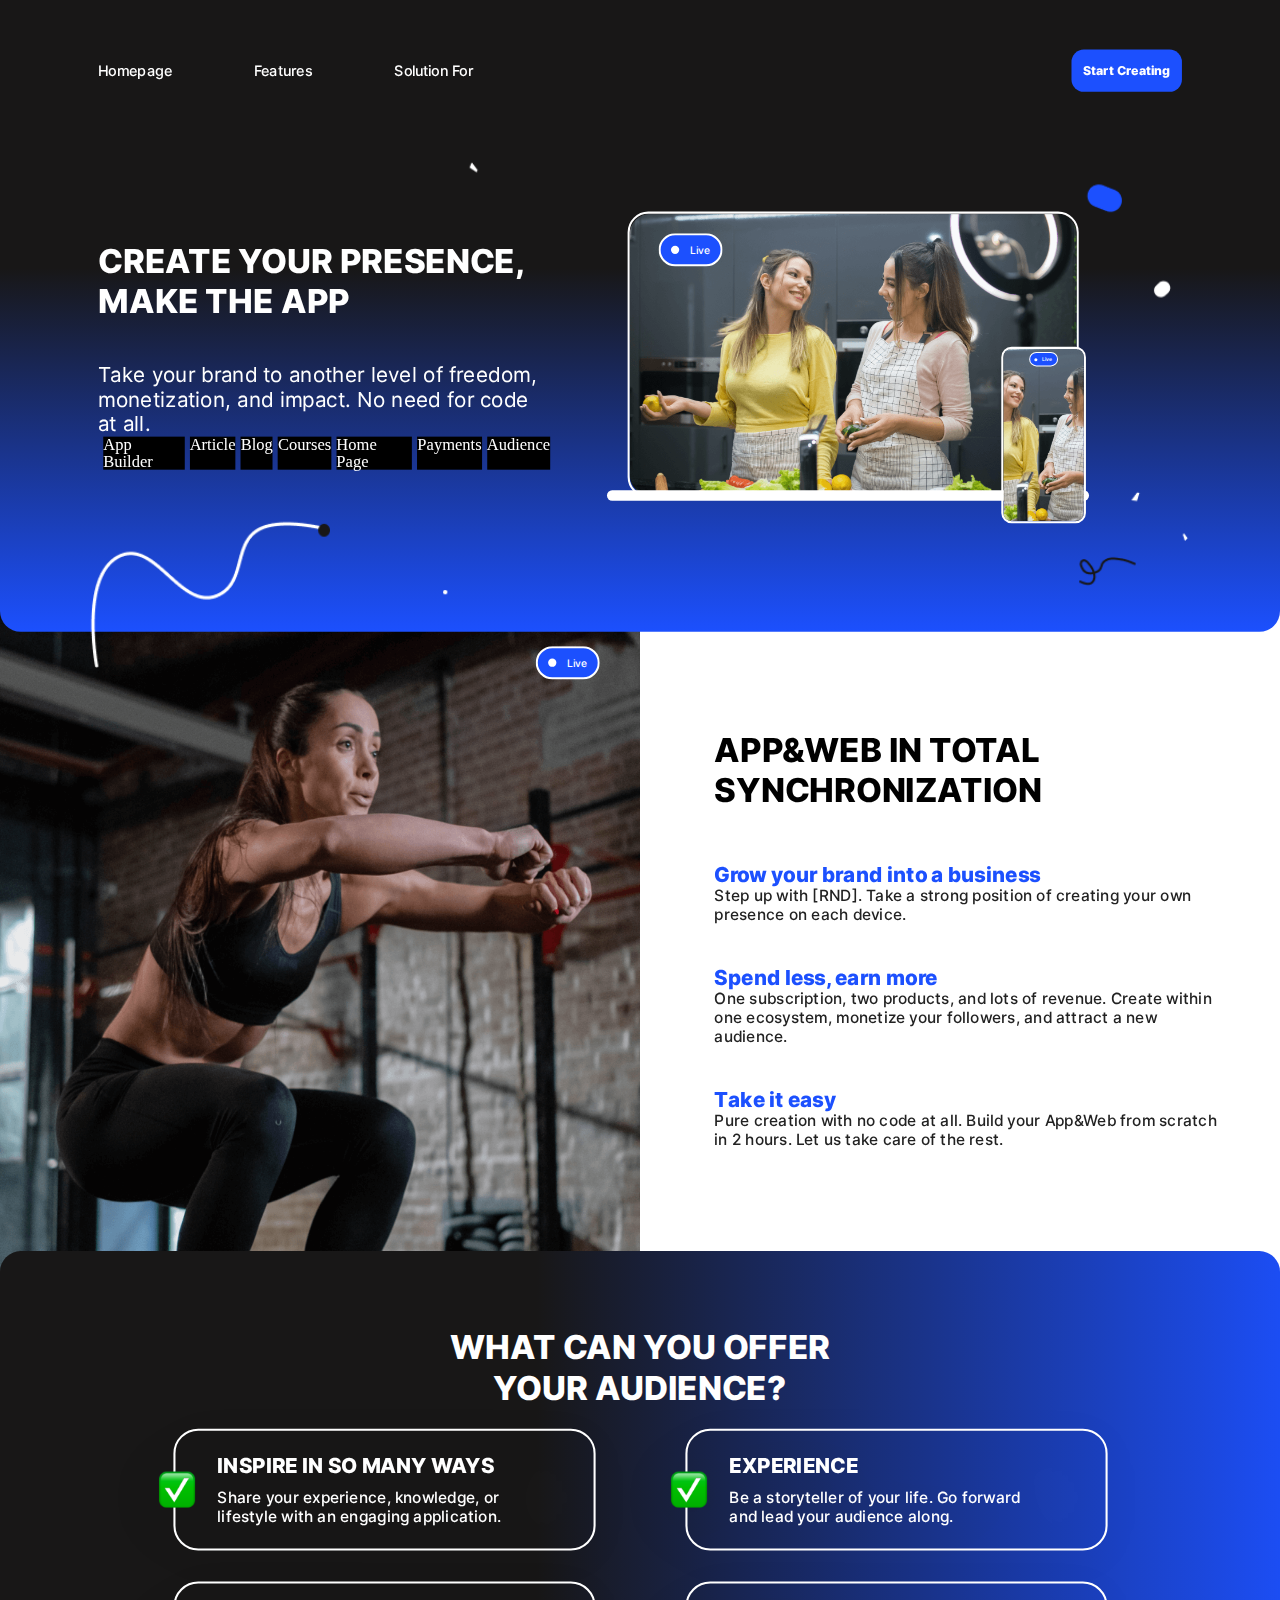
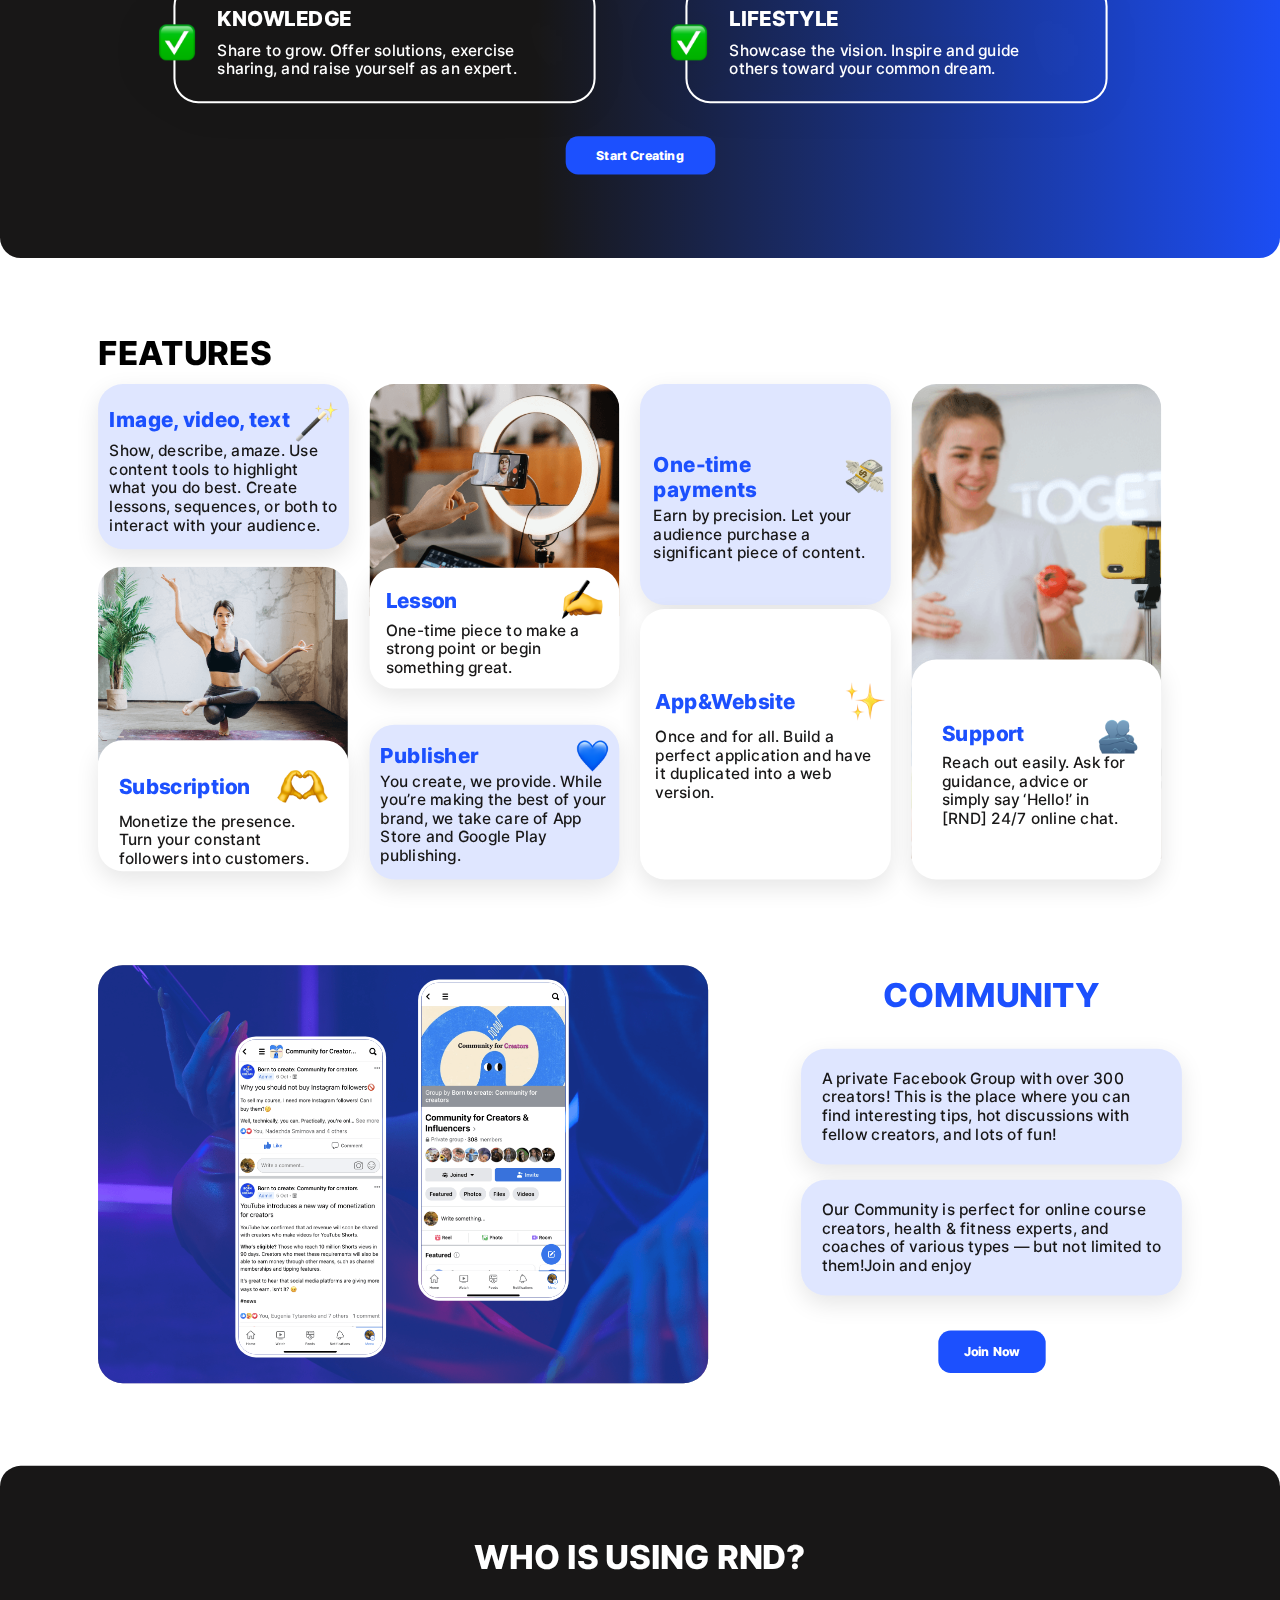
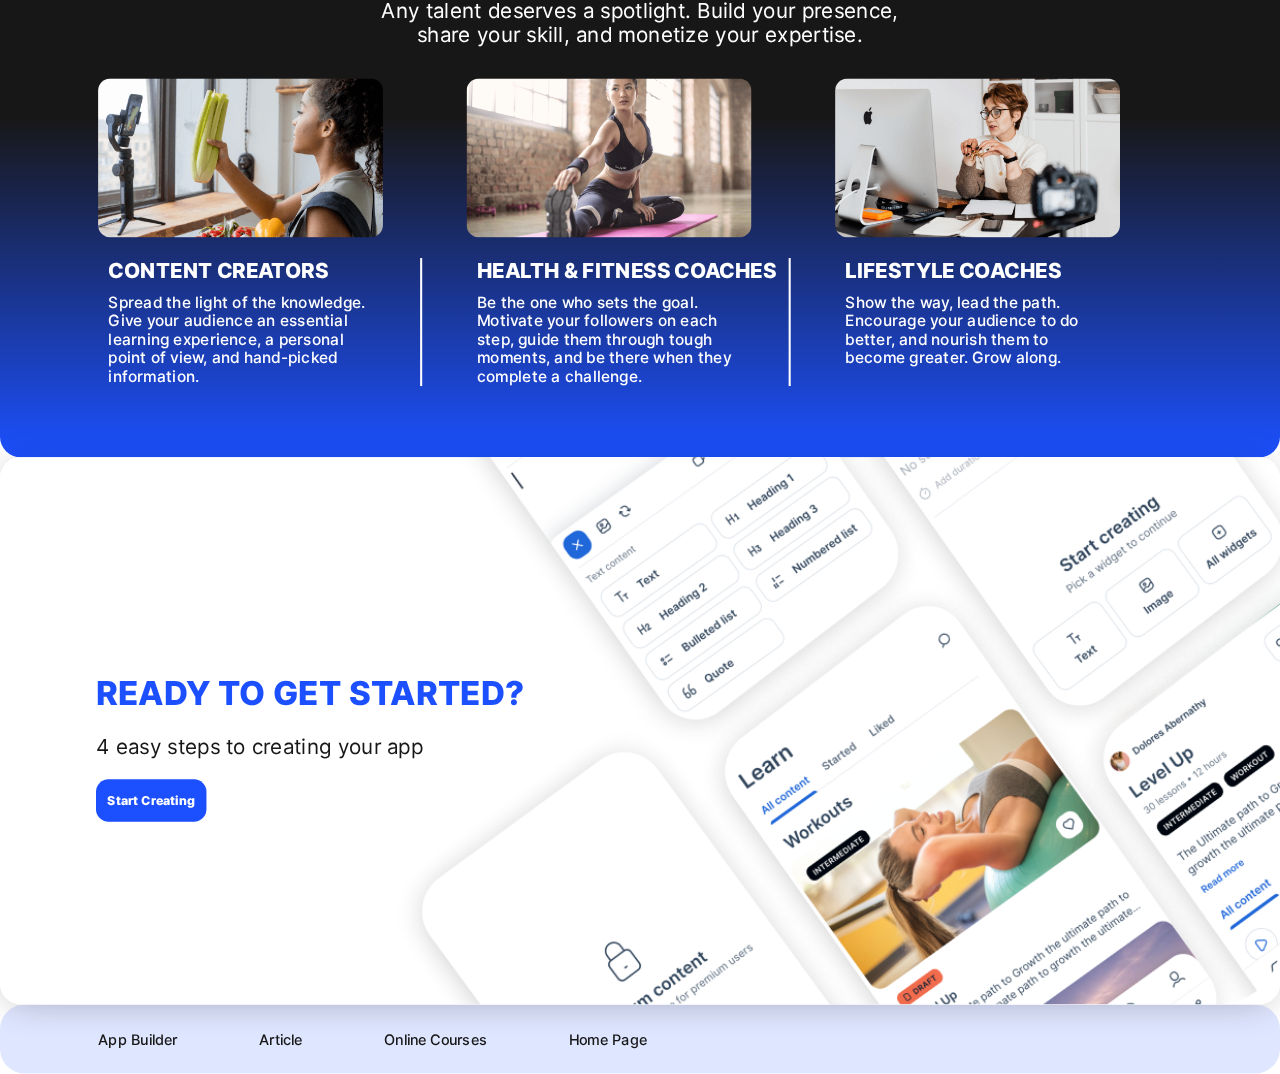
==== commit 734496c5: "sss" ====
--- a/index.html
+++ b/index.html
@@ -52,6 +52,9 @@
                         <li>
                             <a href="payments.html">Payments</a>
                         </li>
+                        <li>
+                            <a href="audience.html">Audience</a>
+                        </li>
                     </ul>
                 </div>
                 <div class="bunnerRight">
--- a/style/style.css
+++ b/style/style.css
@@ -3779,4 +3779,232 @@
     width: 100%;
     text-align: center;
   }
+}
+.audienceBunner {
+  padding: 293px 0 220px 0;
+  background: url(../img/audienceBunner.png), #181717;
+  background-size: contain;
+  background-repeat: no-repeat;
+  background-position: center;
+}
+.audienceBunner::after {
+  content: none !important;
+}
+.audienceBunner .wrapperContainer h1 {
+  font-size: 46px;
+  line-height: 56px;
+  text-align: center;
+  text-transform: uppercase;
+  color: #FFFFFF;
+}
+.audienceBunner .wrapperContainer p {
+  font-family: "Inter-Medium";
+  font-size: 20px;
+  line-height: 24px;
+  text-align: center;
+  width: 35%;
+}
+
+.nextLevel {
+  margin: 75px 0 120px 0;
+}
+.nextLevel .wrapperContainer {
+  display: flex;
+  flex-direction: column;
+  align-items: center;
+}
+.nextLevel .wrapperContainer h2 {
+  font-family: "Inter-ExtraBold";
+  font-size: 32px;
+  line-height: 39px;
+  text-align: center;
+  text-transform: uppercase;
+  color: #000000;
+  margin-bottom: 86px;
+}
+
+.nextLevelContainer {
+  display: flex;
+  align-items: center;
+}
+
+.nextLevelContainerSection {
+  margin-bottom: 15px;
+  background: #FFFFFF;
+  box-shadow: 0px 4px 14px rgba(0, 0, 0, 0.15);
+  border-radius: 30px;
+  padding: 0px 26px;
+  width: 240px;
+  height: 120px;
+  margin-bottom: 35px;
+  display: flex;
+  flex-direction: column;
+  justify-content: center;
+}
+.nextLevelContainerSection h3 {
+  font-family: "Inter-ExtraBold";
+  font-size: 20px;
+  line-height: 24px;
+  color: #1C50FE;
+}
+.nextLevelContainerSection p {
+  font-family: "Inter-Medium";
+  font-size: 15px;
+  line-height: 18px;
+  color: #181717;
+}
+
+.nextLevelContainerLeft .nextLevelContainerSection:nth-of-type(1) {
+  transform: rotate(9.37deg);
+  margin-left: 20px;
+}
+.nextLevelContainerLeft .nextLevelContainerSection:nth-of-type(2) {
+  background: #DFE6FF;
+}
+.nextLevelContainerLeft .nextLevelContainerSection:nth-of-type(3) {
+  transform: rotate(-9.37deg);
+  margin-left: 20px;
+}
+
+.nextLevelContainerRight .nextLevelContainerSection:nth-of-type(1) {
+  transform: rotate(-11.63deg);
+  margin-left: -20px;
+}
+.nextLevelContainerRight .nextLevelContainerSection:nth-of-type(2) {
+  background: #DFE6FF;
+}
+.nextLevelContainerRight .nextLevelContainerSection:nth-of-type(3) {
+  transform: rotate(11.63deg);
+  margin-left: -20px;
+}
+
+.nextLevelContainerCenter {
+  position: relative;
+  margin: 0 130px;
+  width: 175px;
+  height: 380px;
+}
+.nextLevelContainerCenter img {
+  min-width: 100%;
+  max-width: 100%;
+  border: 5px solid #D9D9D9;
+  border-radius: 20px;
+}
+.nextLevelContainerCenter::after {
+  content: "";
+  position: absolute;
+  top: 0;
+  left: 53%;
+  transform: translateX(-50%);
+  width: 76px;
+  height: 16px;
+  background: #D9D9D9;
+  border-radius: 2px;
+}
+
+.creators {
+  padding: 76px 0 92px 0;
+  background: #181717;
+  border-radius: 20px;
+  position: relative;
+}
+.creators::after {
+  content: "";
+  background: url(../img/audence.png);
+  background-size: cover;
+  background-repeat: no-repeat;
+  background-position: center;
+  position: absolute;
+  top: 50%;
+  left: 50%;
+  transform: translate(-50%, -50%);
+  width: 100%;
+  height: 100%;
+  z-index: 0;
+}
+.creators .wrapperContainer {
+  display: flex;
+  flex-direction: column;
+  align-items: center;
+}
+.creators .wrapperContainer h2 {
+  font-family: "Inter-ExtraBold";
+  font-size: 32px;
+  line-height: 39px;
+  text-align: center;
+  text-transform: uppercase;
+  color: #FFFFFF;
+  margin-bottom: 43px;
+  position: relative;
+  z-index: 1;
+}
+.creators .wrapperContainer p {
+  font-family: "Inter-Regular";
+  font-weight: 400;
+  font-size: 20px;
+  line-height: 24px;
+  color: #FFFFFF;
+  width: 50%;
+  position: relative;
+  z-index: 1;
+  text-align: center;
+}
+
+.audienceCurses .yourGameContainer .designBestRight {
+  width: 33% !important;
+  margin-right: 100px;
+  margin-top: 80px;
+}
+.audienceCurses .yourGameContainer .designBestRight h2 {
+  margin-bottom: 30px;
+}
+.audienceCurses .yourGameContainer .designBestRight > p {
+  font-family: "Inter-Medium";
+  font-weight: 500;
+  font-size: 20px;
+  line-height: 24px;
+  color: #181717;
+  margin-bottom: 30px;
+}
+.audienceCurses .yourGameContainer .designBestRight .designBestList li {
+  margin-bottom: 38px;
+}
+.audienceCurses .yourGameContainer .designBestRight .designBestList li::before {
+  min-width: 24px;
+  min-height: 24px;
+}
+.audienceCurses .yourGameContainer .audienceCursesRight {
+  width: 60%;
+}
+.audienceCurses .yourGameContainer .audienceCursesRight img {
+  max-width: 97%;
+}
+
+.healthFitness {
+  padding-top: 5px;
+  padding-bottom: 83px;
+  background: #181717;
+  border-radius: 20px;
+}
+.healthFitness .yourGameContainer {
+  padding-left: 30px;
+  padding-right: 62px;
+}
+.healthFitness .yourGameContainer .audienceCursesRight {
+  margin-right: 60px;
+}
+.healthFitness .yourGameContainer .designBestRight {
+  margin-right: 0;
+}
+.healthFitness .yourGameContainer .designBestRight h2 {
+  color: #fff;
+}
+.healthFitness .yourGameContainer .designBestRight p {
+  color: #fff;
+}
+.healthFitness .yourGameContainer .designBestRight .designBestList li {
+  color: #fff;
+}
+.healthFitness .yourGameContainer .designBestRight .designBestList li::before {
+  filter: brightness(0) invert(1);
 }/*# sourceMappingURL=style.css.map */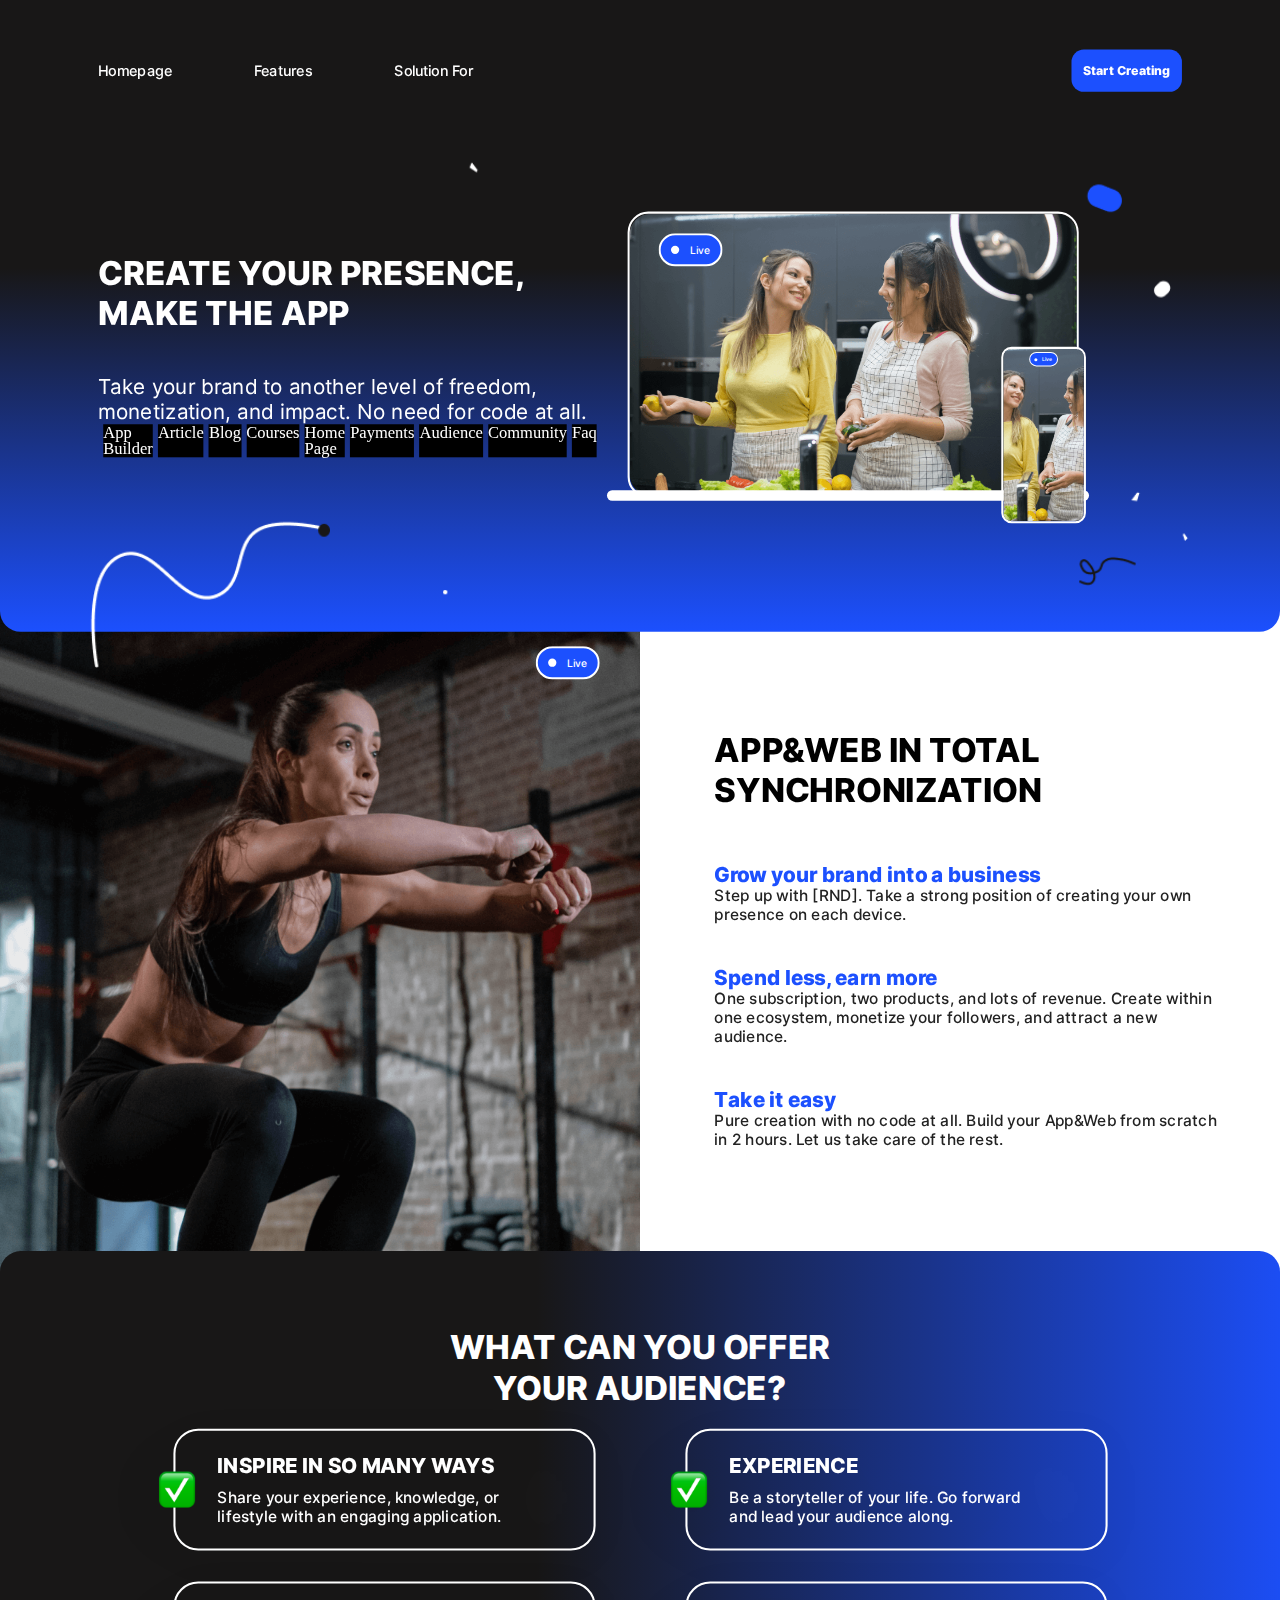
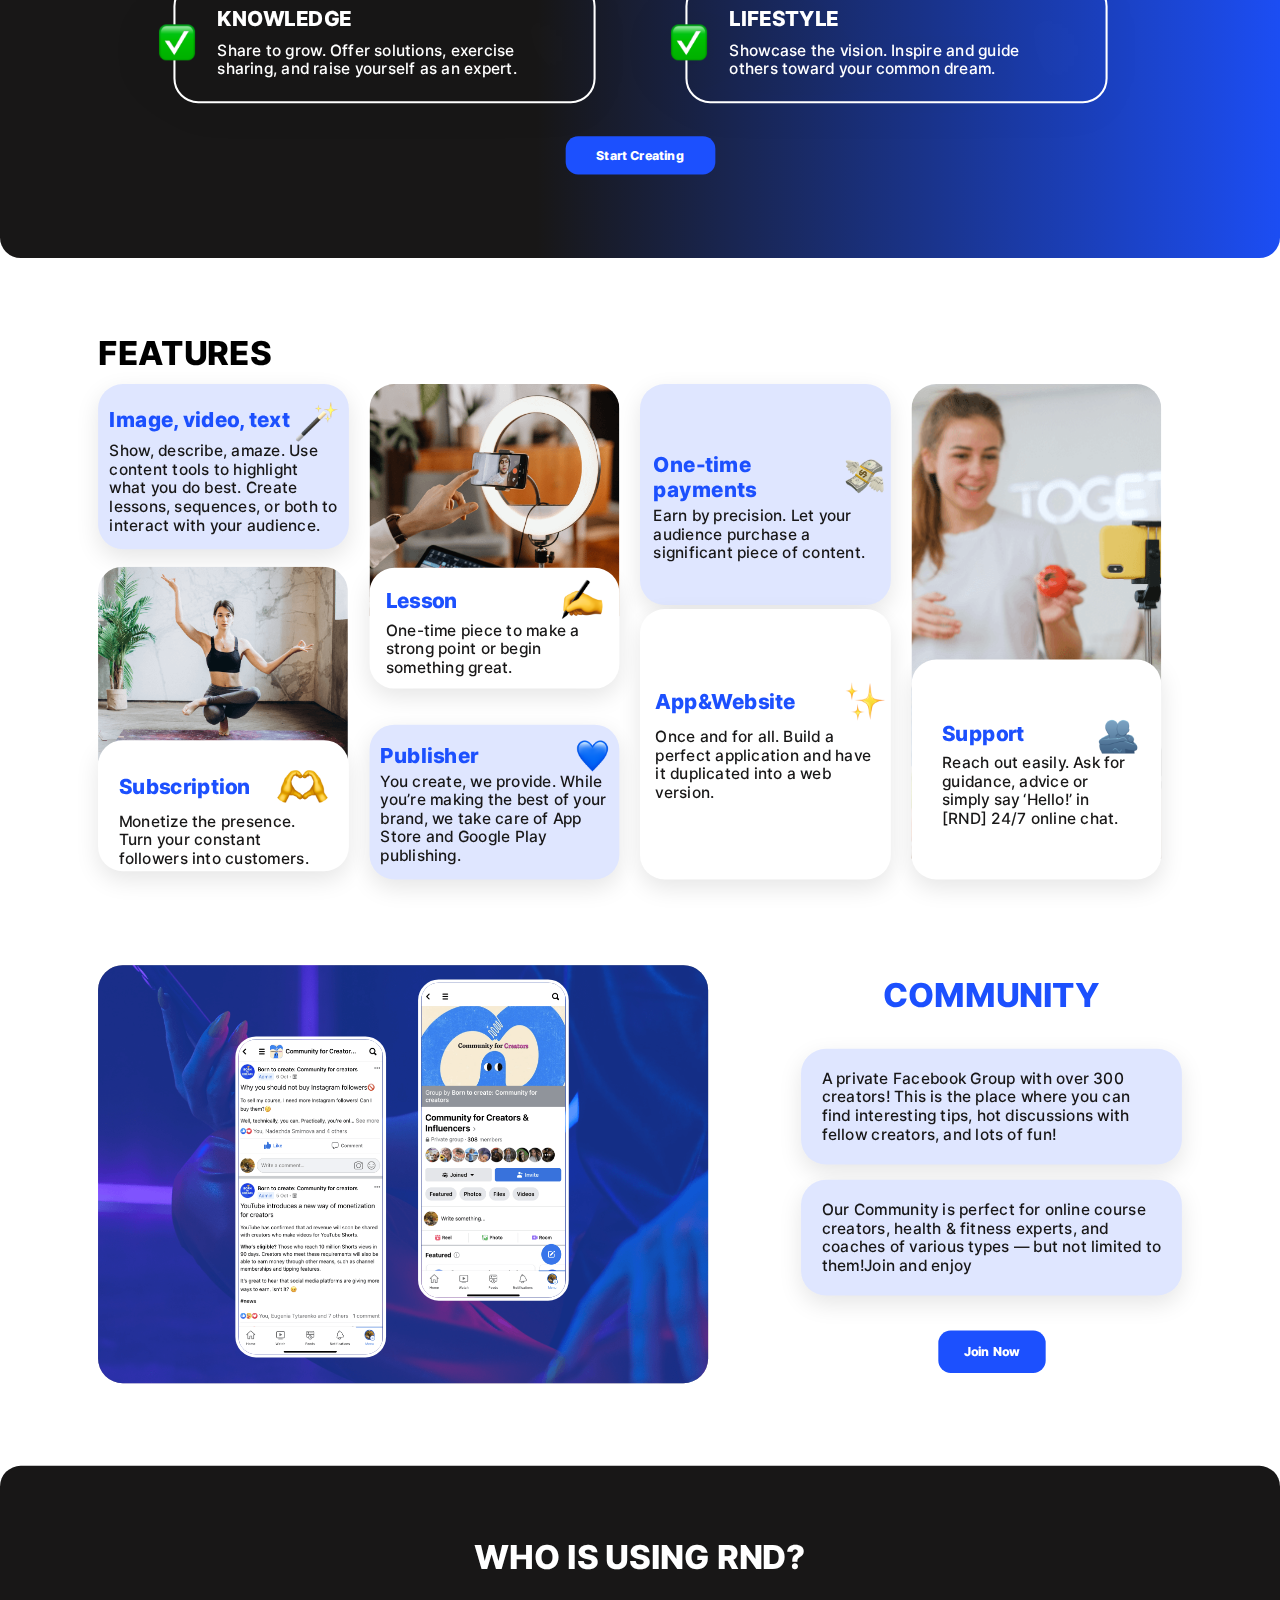
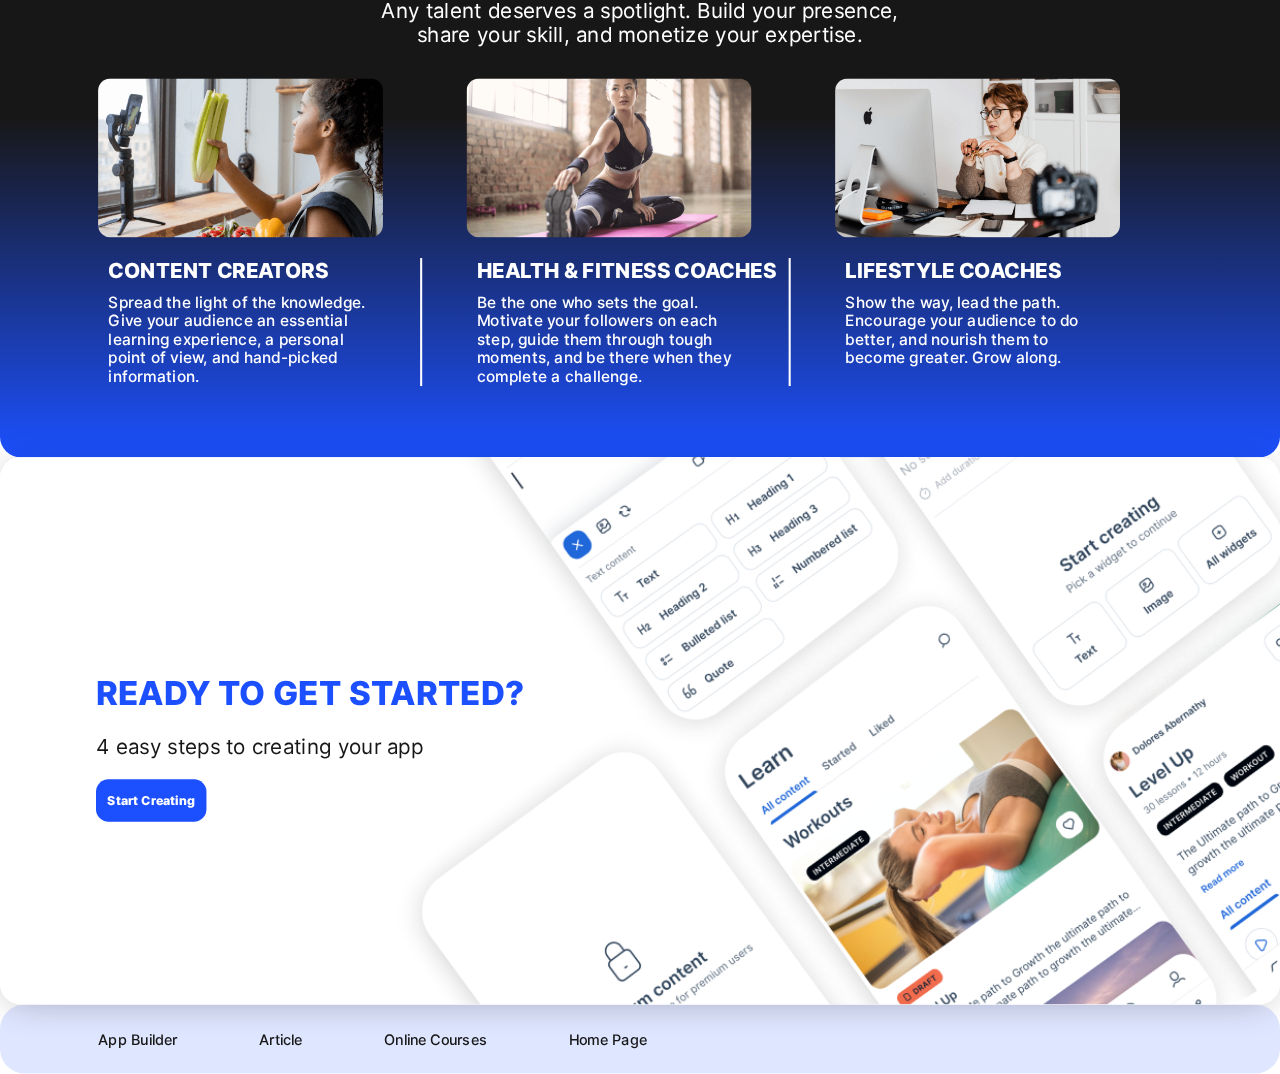
==== commit 1e8bd5ee: "ss" ====
--- a/index.html
+++ b/index.html
@@ -55,6 +55,12 @@
                         <li>
                             <a href="audience.html">Audience</a>
                         </li>
+                        <li>
+                            <a href="community.html">Community</a>
+                        </li>
+                        <li>
+                            <a href="faq.html">Faq</a>
+                        </li>
                     </ul>
                 </div>
                 <div class="bunnerRight">
--- a/style/style.css
+++ b/style/style.css
@@ -3782,10 +3782,10 @@
 }
 .audienceBunner {
   padding: 293px 0 220px 0;
-  background: url(../img/audienceBunner.png), #181717;
+  background: url(../img/box-shadow.png), url(../img/audienceBunner.png), url(../img/audenceBaner.png), #181717;
   background-size: contain;
   background-repeat: no-repeat;
-  background-position: center;
+  background-position: center, 0 180px, center;
 }
 .audienceBunner::after {
   content: none !important;
@@ -3826,6 +3826,7 @@
 .nextLevelContainer {
   display: flex;
   align-items: center;
+  position: relative;
 }
 
 .nextLevelContainerSection {
@@ -3840,6 +3841,7 @@
   display: flex;
   flex-direction: column;
   justify-content: center;
+  box-sizing: border-box;
 }
 .nextLevelContainerSection h3 {
   font-family: "Inter-ExtraBold";
@@ -3878,28 +3880,26 @@
   margin-left: -20px;
 }
 
+.opacity {
+  width: 450px;
+  height: 100%;
+}
+
 .nextLevelContainerCenter {
-  position: relative;
-  margin: 0 130px;
-  width: 175px;
-  height: 380px;
+  position: absolute;
+  z-index: -1;
+  top: 50%;
+  left: 50%;
+  transform: translate(-50%, -50%);
+  width: -webkit-max-content;
+  width: -moz-max-content;
+  width: max-content;
+  height: 100%;
 }
 .nextLevelContainerCenter img {
-  min-width: 100%;
   max-width: 100%;
-  border: 5px solid #D9D9D9;
   border-radius: 20px;
-}
-.nextLevelContainerCenter::after {
-  content: "";
-  position: absolute;
-  top: 0;
-  left: 53%;
-  transform: translateX(-50%);
-  width: 76px;
-  height: 16px;
-  background: #D9D9D9;
-  border-radius: 2px;
+  min-height: 100%;
 }
 
 .creators {
@@ -3910,8 +3910,8 @@
 }
 .creators::after {
   content: "";
-  background: url(../img/audence.png);
-  background-size: cover;
+  background: url(../img/all.png), url(../img/audence.png);
+  background-size: contain, cover;
   background-repeat: no-repeat;
   background-position: center;
   position: absolute;
@@ -3950,6 +3950,10 @@
   text-align: center;
 }
 
+.audienceCurses {
+  margin-bottom: 0 !important;
+  margin-top: 0 !important;
+}
 .audienceCurses .yourGameContainer .designBestRight {
   width: 33% !important;
   margin-right: 100px;
@@ -3977,12 +3981,12 @@
   width: 60%;
 }
 .audienceCurses .yourGameContainer .audienceCursesRight img {
-  max-width: 97%;
+  max-width: 100%;
 }
 
 .healthFitness {
   padding-top: 5px;
-  padding-bottom: 83px;
+  padding-bottom: 0;
   background: #181717;
   border-radius: 20px;
 }
@@ -3992,6 +3996,21 @@
 }
 .healthFitness .yourGameContainer .audienceCursesRight {
   margin-right: 60px;
+  width: 50%;
+  background: url(../img/EllipseGerl.png);
+  background-size: contain;
+  background-repeat: no-repeat;
+  background-position: center;
+  display: flex;
+  align-items: center;
+  justify-content: center;
+  position: relative;
+  height: 621px;
+}
+.healthFitness .yourGameContainer .audienceCursesRight img {
+  position: absolute;
+  bottom: 0;
+  height: 105%;
 }
 .healthFitness .yourGameContainer .designBestRight {
   margin-right: 0;
@@ -4007,4 +4026,465 @@
 }
 .healthFitness .yourGameContainer .designBestRight .designBestList li::before {
   filter: brightness(0) invert(1);
+}
+
+.audienceCurses2 .yourGameContainer .audienceCursesRight {
+  width: 50%;
+  height: 570px;
+  position: relative;
+}
+.audienceCurses2 .yourGameContainer .audienceCursesRight img {
+  position: absolute;
+  right: 100px;
+  top: -50px;
+}
+.audienceCurses2 .yourGameContainer .audienceCursesRight::after {
+  content: "";
+  background: url(../img/manFrame.png);
+  background-size: contain;
+  background-repeat: no-repeat;
+  background-position: center;
+  position: absolute;
+  top: -10%;
+  right: -15px;
+  width: 100%;
+  height: 100%;
+}
+.audienceCurses2 .yourGameContainer .designBestRight {
+  width: 40% !important;
+}
+
+.bunnerCommunity {
+  padding: 295px 0 138px 0;
+  background: url(../../img/Community1.png), #181717;
+  background-size: contain;
+  background-repeat: no-repeat;
+}
+.bunnerCommunity .wrapperContainer {
+  display: flex;
+  flex-direction: column;
+  align-items: center;
+}
+.bunnerCommunity .wrapperContainer h1 {
+  font-family: "Inter-ExtraBold";
+  font-size: 46px;
+  line-height: 56px;
+  text-align: center;
+  text-transform: uppercase;
+  color: #FFFFFF;
+  width: 85%;
+  margin-bottom: 30px;
+}
+.bunnerCommunity .wrapperContainer p {
+  font-family: "Inter-ExtraBold";
+  font-weight: 500;
+  font-size: 20px;
+  line-height: 24px;
+  color: #FFFFFF;
+  margin-bottom: 55px;
+}
+.bunnerCommunity .wrapperContainer button {
+  font-family: "Inter-ExtraBold";
+  font-size: 20px;
+  line-height: 24px;
+  color: #FFFFFF;
+  background: #6147FF;
+  border-radius: 12px;
+  padding: 20px 18px 13px 20px;
+  border: none;
+  box-shadow: 10px 10px 93px 0px rgb(97, 71, 255);
+}
+.bunnerCommunity::after {
+  content: none;
+}
+
+.communityCreators {
+  padding: 75px 0;
+  background: #fff;
+  background-size: contain;
+  background-repeat: no-repeat;
+  position: relative;
+}
+.communityCreators::after {
+  content: "";
+  background: url(../img/Community2.png);
+  background-size: contain;
+  background-repeat: no-repeat;
+  width: 100%;
+  height: 100%;
+  position: absolute;
+  bottom: -145px;
+  left: 0;
+  z-index: 2;
+}
+.communityCreators .wrapperContainer {
+  display: flex;
+  flex-direction: column;
+  align-items: center;
+  position: relative;
+}
+.communityCreators .wrapperContainer h2 {
+  font-family: "Inter-ExtraBold";
+  font-weight: 800;
+  font-size: 32px;
+  line-height: 39px;
+  text-align: center;
+  text-transform: uppercase;
+  color: #000000;
+  width: 50%;
+  margin-bottom: 100px;
+}
+
+.communityPosition1 {
+  position: absolute;
+  top: -100px;
+  left: -200px;
+  min-width: 100%;
+}
+
+.communityPosition2 {
+  position: absolute;
+  top: -100px;
+  right: 0;
+  min-width: 100%;
+}
+
+.communityCreatorsContainer {
+  display: flex;
+  align-items: flex-start;
+  justify-content: space-between;
+  flex-wrap: wrap;
+  max-width: 800px;
+}
+.communityCreatorsContainer .communityCreatorsSection:nth-of-type(1) {
+  width: 313px;
+  height: 178px;
+  background: #FFB900;
+  border-radius: 36px;
+  box-shadow: -6px 9px 0px 0px rgb(0, 0, 0);
+  padding: 58px 7px 37px 36px;
+  display: flex;
+  flex-direction: column;
+  margin-bottom: 66px;
+  box-sizing: border-box;
+}
+.communityCreatorsContainer .communityCreatorsSection:nth-of-type(1) h3 {
+  color: #181717;
+}
+.communityCreatorsContainer .communityCreatorsSection:nth-of-type(1) p {
+  color: #181717;
+}
+.communityCreatorsContainer .communityCreatorsSection:nth-of-type(3) {
+  width: 313px;
+  height: 178px;
+  background: #FF2B00;
+  border-radius: 36px;
+  box-shadow: -6px 9px 0px 0px rgb(0, 0, 0);
+  padding: 58px 7px 37px 36px;
+  display: flex;
+  flex-direction: column;
+  box-sizing: border-box;
+}
+.communityCreatorsContainer .communityCreatorsSection:nth-of-type(2) {
+  width: 313px;
+  height: 178px;
+  background: #00824B;
+  border-radius: 36px;
+  box-shadow: -6px 9px 0px 0px rgb(0, 0, 0);
+  padding: 58px 7px 37px 36px;
+  display: flex;
+  flex-direction: column;
+  margin-bottom: 66px;
+  box-sizing: border-box;
+}
+.communityCreatorsContainer .communityCreatorsSection:nth-of-type(4) {
+  width: 313px;
+  height: 178px;
+  background: #6147FF;
+  border-radius: 36px;
+  box-shadow: -6px 9px 0px 0px rgb(0, 0, 0);
+  padding: 58px 7px 37px 36px;
+  display: flex;
+  flex-direction: column;
+  box-sizing: border-box;
+}
+.communityCreatorsContainer .communityCreatorsSection h3 {
+  font-family: "Inter-ExtraBold";
+  font-size: 20px;
+  line-height: 52.52%;
+  text-transform: uppercase;
+  color: #fff;
+  margin-bottom: 20px;
+}
+.communityCreatorsContainer .communityCreatorsSection p {
+  font-family: "Inter-Medium";
+  font-size: 15px;
+  line-height: 18px;
+  text-transform: uppercase;
+  color: #fff;
+}
+
+.tryCommunity {
+  background: #181717;
+  padding-top: 75px;
+  position: relative;
+  z-index: 1;
+}
+.tryCommunity h2 {
+  font-family: "Inter-ExtraBold";
+  font-size: 32px;
+  line-height: 39px;
+  text-align: center;
+  text-transform: uppercase;
+  color: #FFFFFF;
+  margin-bottom: 43px;
+}
+.tryCommunity p {
+  font-family: "Inter-Regular";
+  font-size: 20px;
+  line-height: 24px;
+  text-align: center;
+  color: #FFFFFF;
+  margin-bottom: 62px;
+}
+
+.tryCommunityContent {
+  display: flex;
+  align-items: flex-end;
+  padding-left: 223px;
+  max-width: 100%;
+  justify-content: space-between;
+}
+
+.tryCommunityLef ul {
+  padding-bottom: 84px;
+}
+.tryCommunityLef ul li {
+  font-family: "Inter-Medium";
+  font-weight: 600;
+  font-size: 20px;
+  line-height: 24px;
+  color: #181717;
+  width: 375px;
+  height: 49px;
+  background: #FFB900;
+  border-radius: 20px;
+  display: flex;
+  align-items: center;
+  justify-content: flex-start;
+  padding-left: 12px;
+  margin-bottom: 24px;
+  position: relative;
+  text-align: left;
+}
+.tryCommunityLef ul li::after {
+  content: "";
+  background: url(../../img/Frame7.svg);
+  background-size: contain;
+  background-repeat: no-repeat;
+  width: 61px;
+  height: 61px;
+  position: absolute;
+  top: -6px;
+  left: -75px;
+}
+
+.getCommunity {
+  background: url(../../img/Community6.png), #F5F2E1;
+  background-size: contain;
+  background-repeat: no-repeat;
+  height: 600px;
+  padding-top: 90px;
+  box-sizing: border-box;
+  position: relative;
+  overflow: hidden;
+}
+.getCommunity .wrapperContainer {
+  display: flex;
+  flex-direction: column;
+  align-items: center;
+}
+.getCommunity .wrapperContainer h2 {
+  font-family: "Inter-ExtraBold";
+  font-size: 32px;
+  line-height: 39px;
+  text-align: center;
+  text-transform: uppercase;
+  color: #181717;
+  margin-bottom: 50px;
+}
+.getCommunity .wrapperContainer button {
+  font-family: "Inter-ExtraBold";
+  font-size: 20px;
+  line-height: 24px;
+  color: #FFFFFF;
+  background: #6147FF;
+  border-radius: 12px;
+  padding: 20px 18px 13px 20px;
+  border: none;
+}
+.getCommunity .wrapperContainer img {
+  position: absolute;
+  bottom: -250px;
+  z-index: 0;
+}
+
+.bunnerFaq {
+  background: url(../img/faqImg2.png), #181717;
+  background-size: contain;
+  background-repeat: no-repeat;
+  padding: 293px 0 255px 0;
+  background-position: bottom;
+}
+.bunnerFaq:after {
+  content: "";
+  background: url(../../img/faqImg1.png);
+  background-size: contain;
+  background-repeat: no-repeat;
+  width: 100%;
+  height: 540px;
+  top: auto;
+  bottom: 0;
+  left: 0;
+}
+.bunnerFaq .wrapperContainer {
+  display: flex;
+  flex-direction: column;
+  align-items: center;
+}
+.bunnerFaq .wrapperContainer h1 {
+  font-family: "Inter-ExtraBold";
+  font-size: 46px;
+  line-height: 56px;
+  text-align: center;
+  text-transform: uppercase;
+  color: #FFFFFF;
+  width: 60%;
+  margin-bottom: 30px;
+}
+.bunnerFaq .wrapperContainer p {
+  font-family: "Inter-ExtraBold";
+  font-weight: 500;
+  font-size: 20px;
+  line-height: 24px;
+  color: #FFFFFF;
+  margin-bottom: 55px;
+  width: 32%;
+}
+
+.faqContent {
+  background: url(../img/faqImg3.png), #F0F0F0;
+  background-size: contain;
+  background-repeat: no-repeat;
+  background-position: 0 100px;
+  display: flex;
+  flex-direction: column;
+  align-items: center;
+  padding-bottom: 83px;
+}
+.faqContent::after {
+  content: "";
+  background: url(../img/faqImg4.png);
+  background-size: contain;
+  background-repeat: no-repeat;
+  background-position: right;
+  width: 524px;
+  height: 140px;
+  margin-left: 5px;
+  position: absolute;
+  bottom: -90%;
+  right: 0;
+  z-index: 1;
+}
+.faqContent .faqWrapper {
+  max-width: 800px;
+  margin-top: -50px;
+  position: relative;
+  z-index: 1;
+}
+.faqContent .faqWrapper .faqSection {
+  width: 100%;
+  padding: 23px 18px;
+  box-sizing: border-box;
+  background: #FFFFFF;
+  box-shadow: 0px 3px 15px rgba(0, 0, 0, 0.1);
+  border-radius: 15px;
+  margin-bottom: 30px;
+}
+.faqContent .faqWrapper .faqSection h3 {
+  font-family: "Inter-ExtraBold";
+  font-size: 20px;
+  line-height: 20px;
+  color: #181717;
+  margin-bottom: 10px;
+}
+.faqContent .faqWrapper .faqSection p {
+  font-family: "Inter-Medium";
+  font-size: 15px;
+  line-height: 18px;
+  color: #181717;
+}
+.faqContent .faqWrapper .faqSection:nth-of-type(2) p {
+  position: relative;
+}
+.faqContent .faqWrapper .faqSection:nth-of-type(2) p::after {
+  content: "";
+  background: url(../img/faqImg5.png);
+  background-size: contain;
+  background-repeat: no-repeat;
+  background-position: center;
+  width: 31px;
+  height: 31px;
+  margin-left: 5px;
+  position: absolute;
+  bottom: -7px;
+  left: 51%;
+}
+.faqContent .faqWrapper .faqSection:nth-of-type(7) {
+  position: relative;
+}
+.faqContent .faqWrapper .faqSection:nth-of-type(7) p::after {
+  content: "";
+  background: url(../img/faqImg6.png);
+  background-size: contain;
+  background-repeat: no-repeat;
+  background-position: center;
+  width: 20px;
+  height: 20px;
+  margin-left: 5px;
+  position: absolute;
+  bottom: 112px;
+  left: 34%;
+}
+.faqContent .faqWrapper .faqSection:nth-of-type(7) {
+  position: relative;
+}
+.faqContent .faqWrapper .faqSection:nth-of-type(7) p::after {
+  content: "";
+  background: url(../img/faqImg6.png);
+  background-size: contain;
+  background-repeat: no-repeat;
+  background-position: center;
+  width: 20px;
+  height: 20px;
+  margin-left: 5px;
+  position: absolute;
+  bottom: 112px;
+  left: 34%;
+}
+.faqContent .faqWrapper .faqSection:nth-last-child(1) {
+  position: relative;
+}
+.faqContent .faqWrapper .faqSection:nth-last-child(1) p::after {
+  content: "";
+  background: url(../img/faqImg7.png);
+  background-size: contain;
+  background-repeat: no-repeat;
+  background-position: center;
+  width: 20px;
+  height: 20px;
+  margin-left: 5px;
+  position: absolute;
+  bottom: 22px;
+  left: 6%;
 }/*# sourceMappingURL=style.css.map */